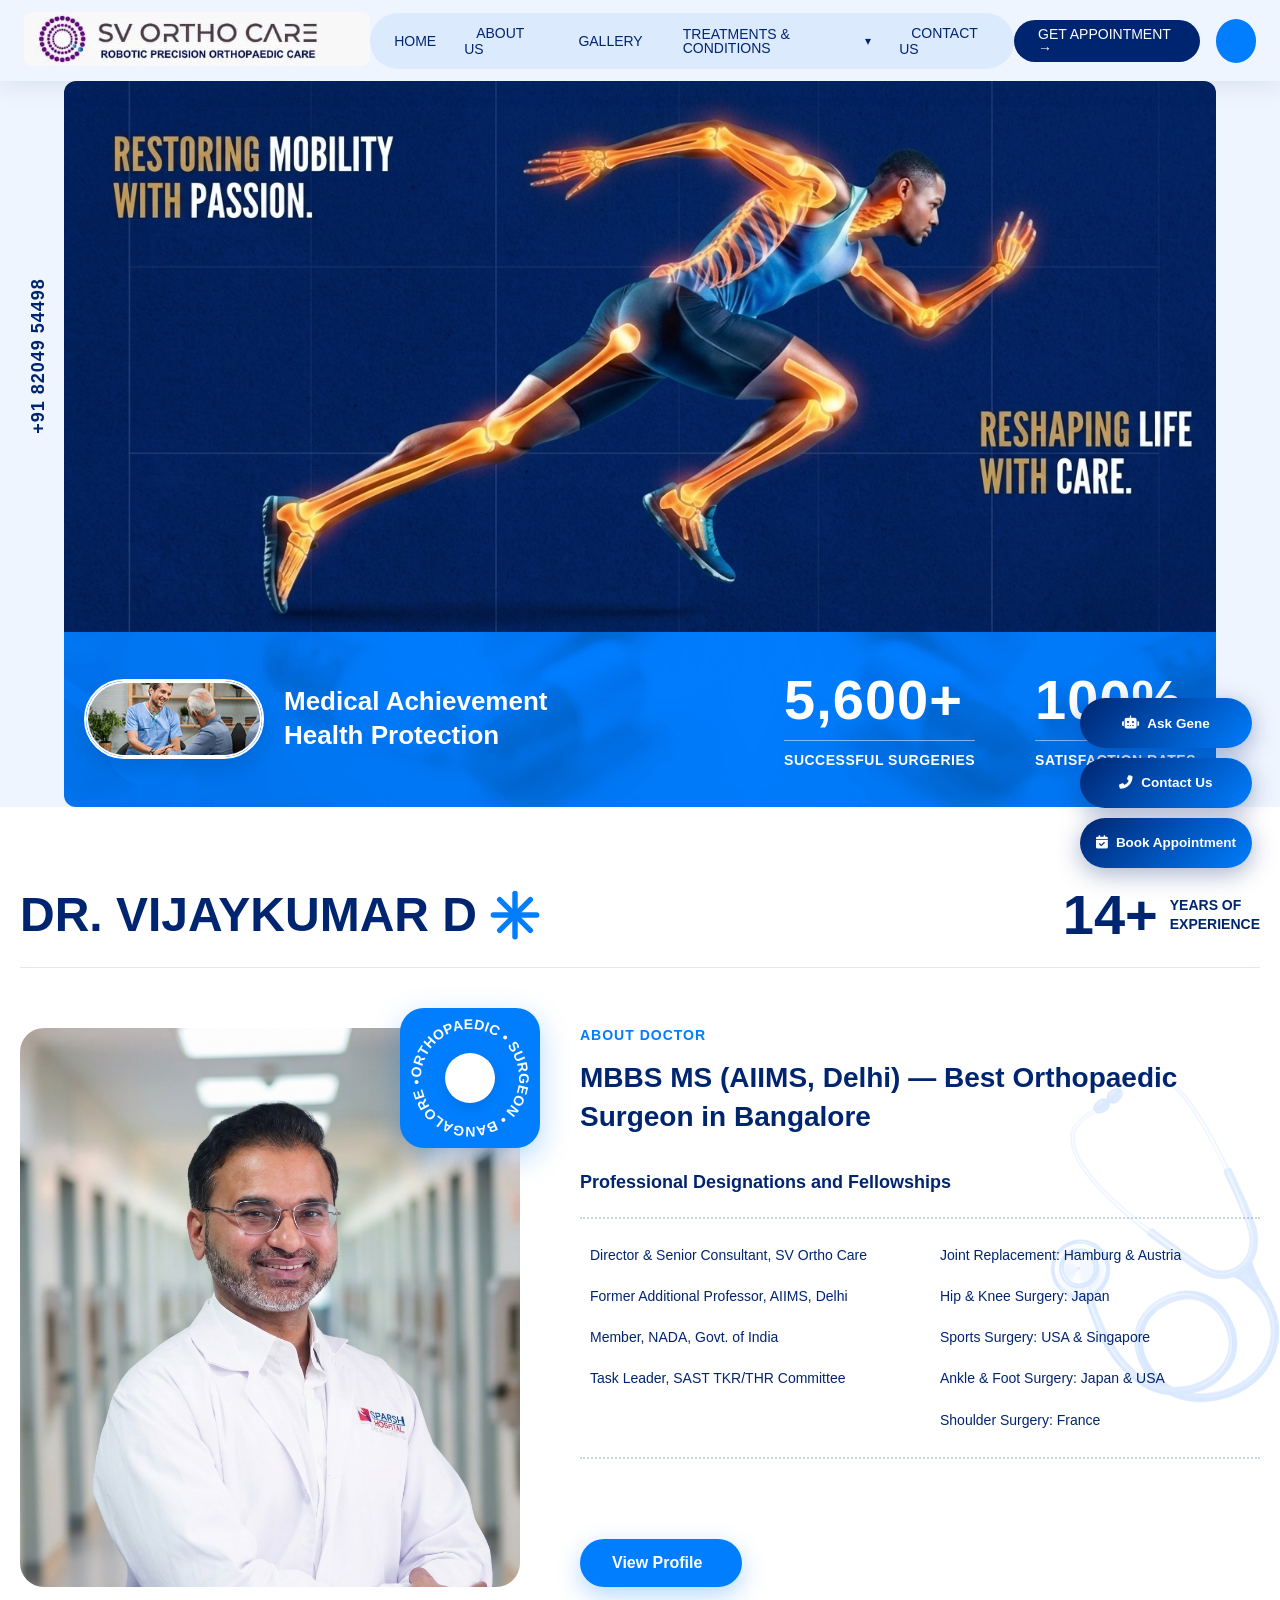
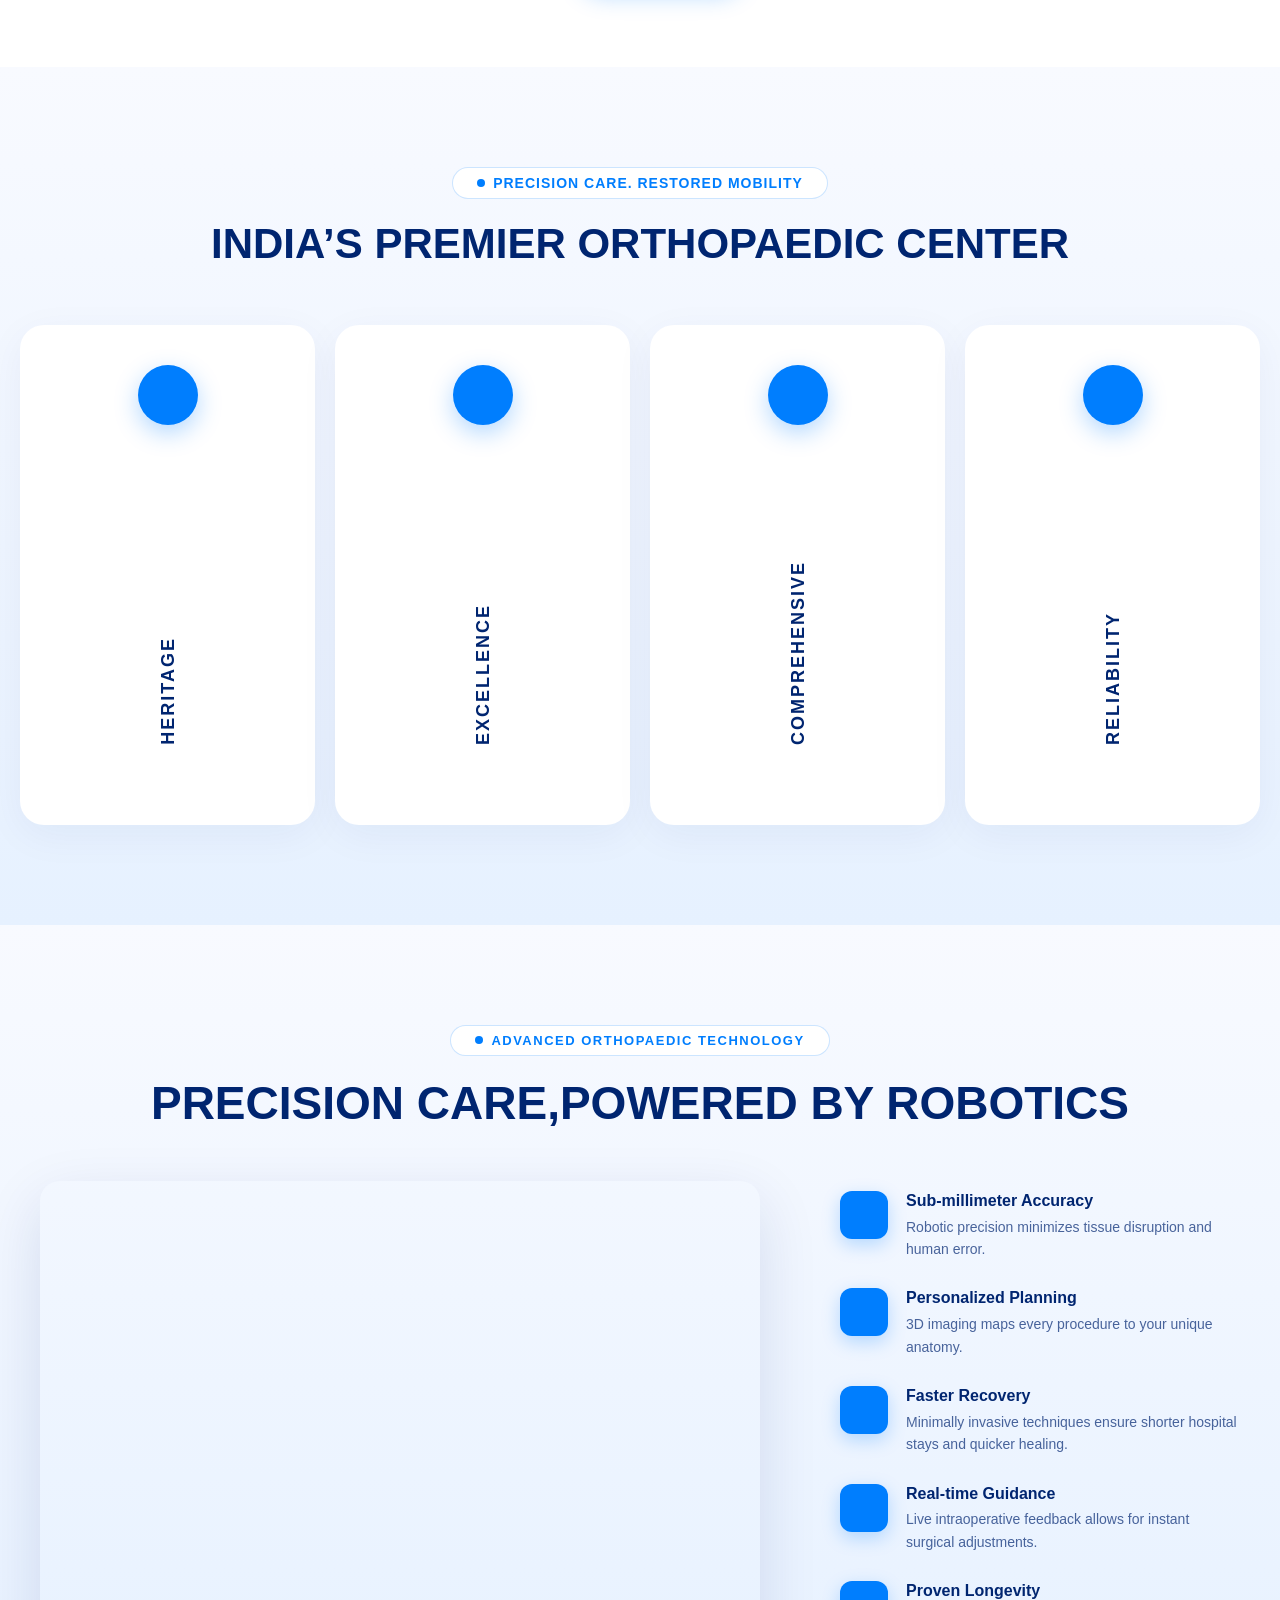
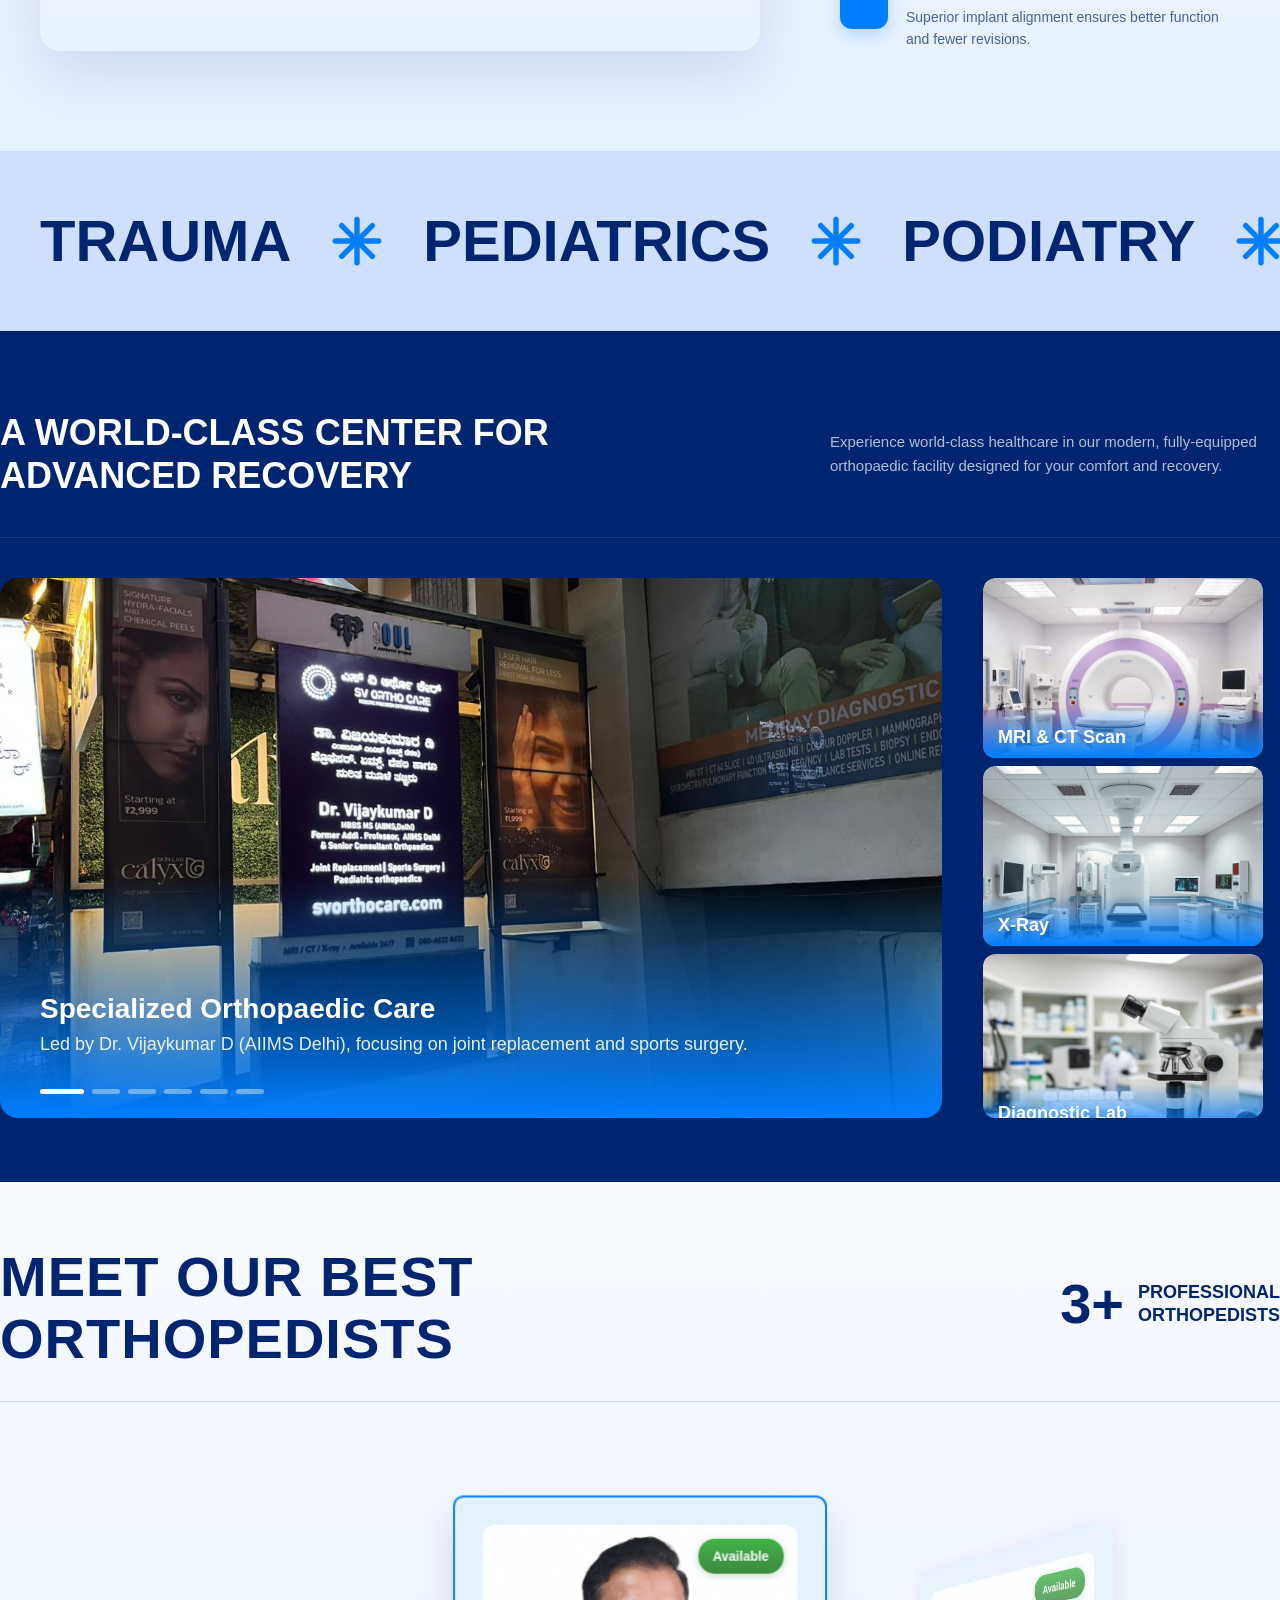
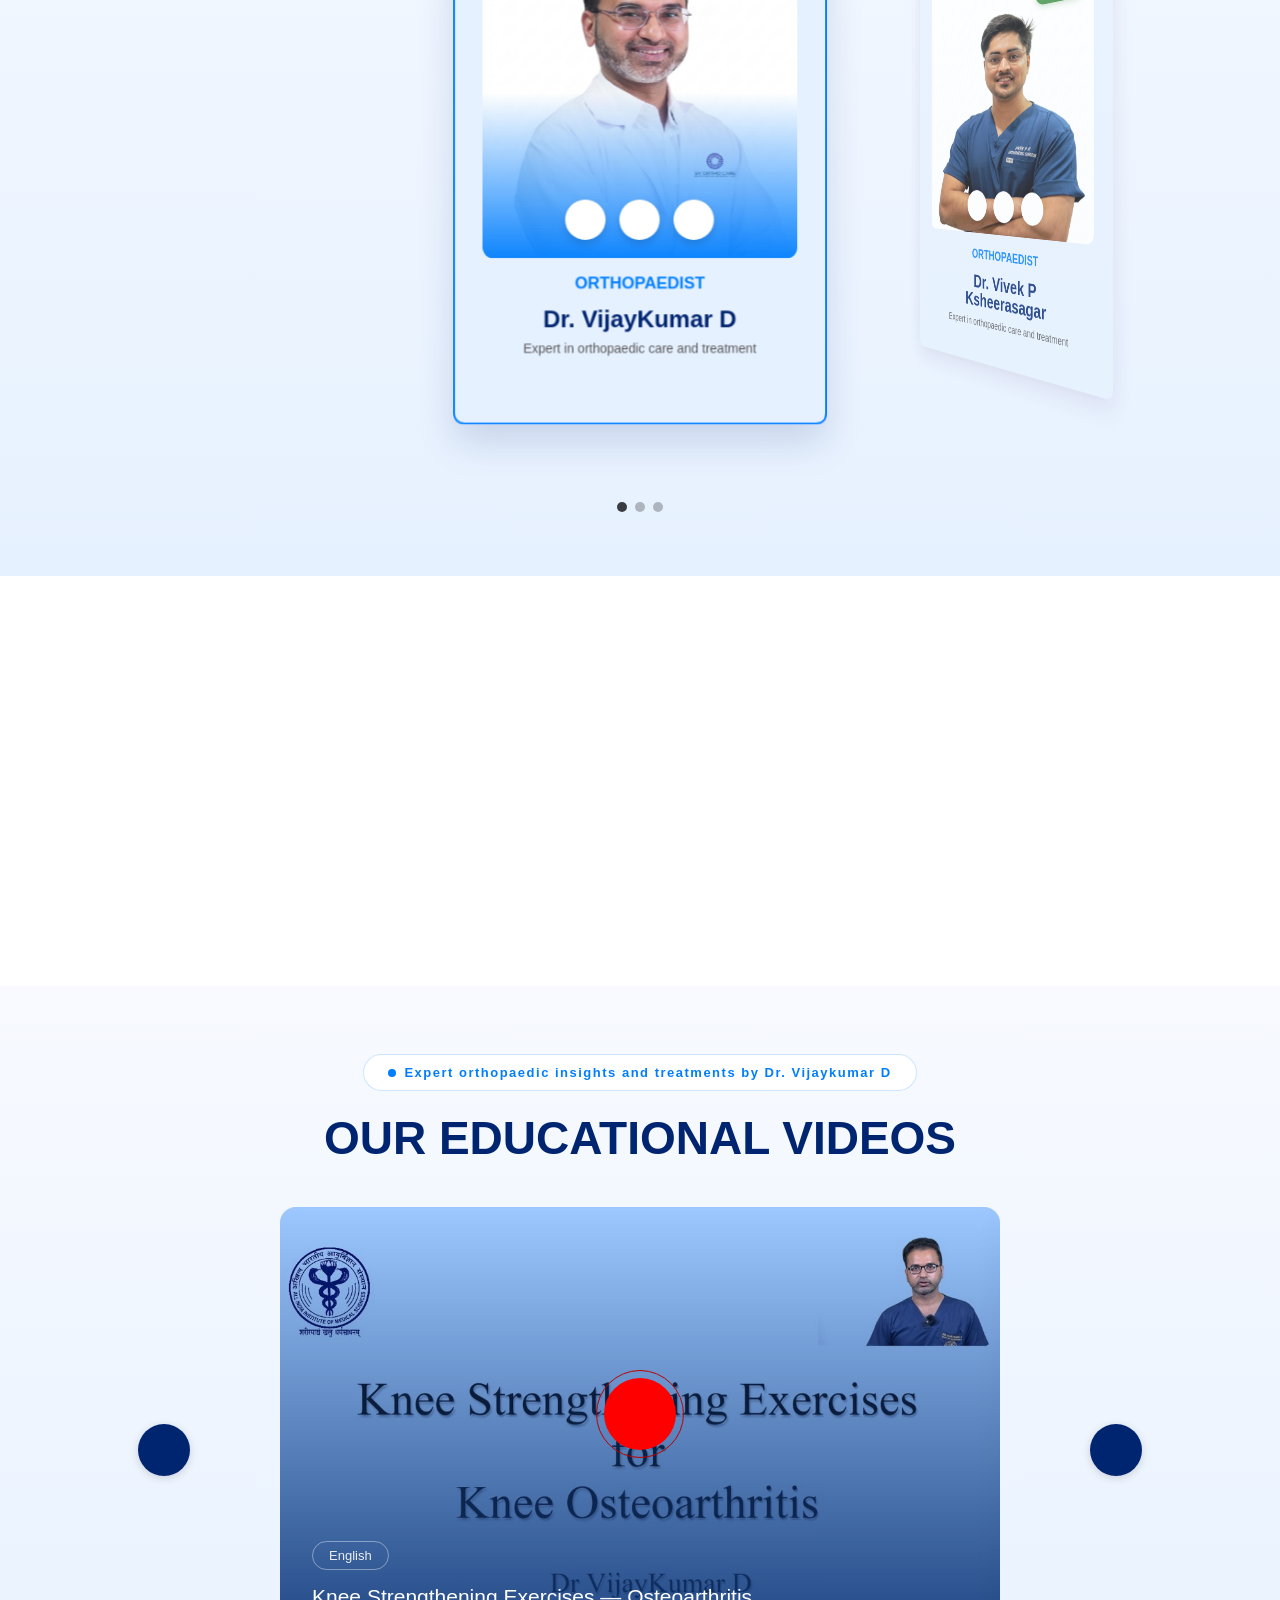
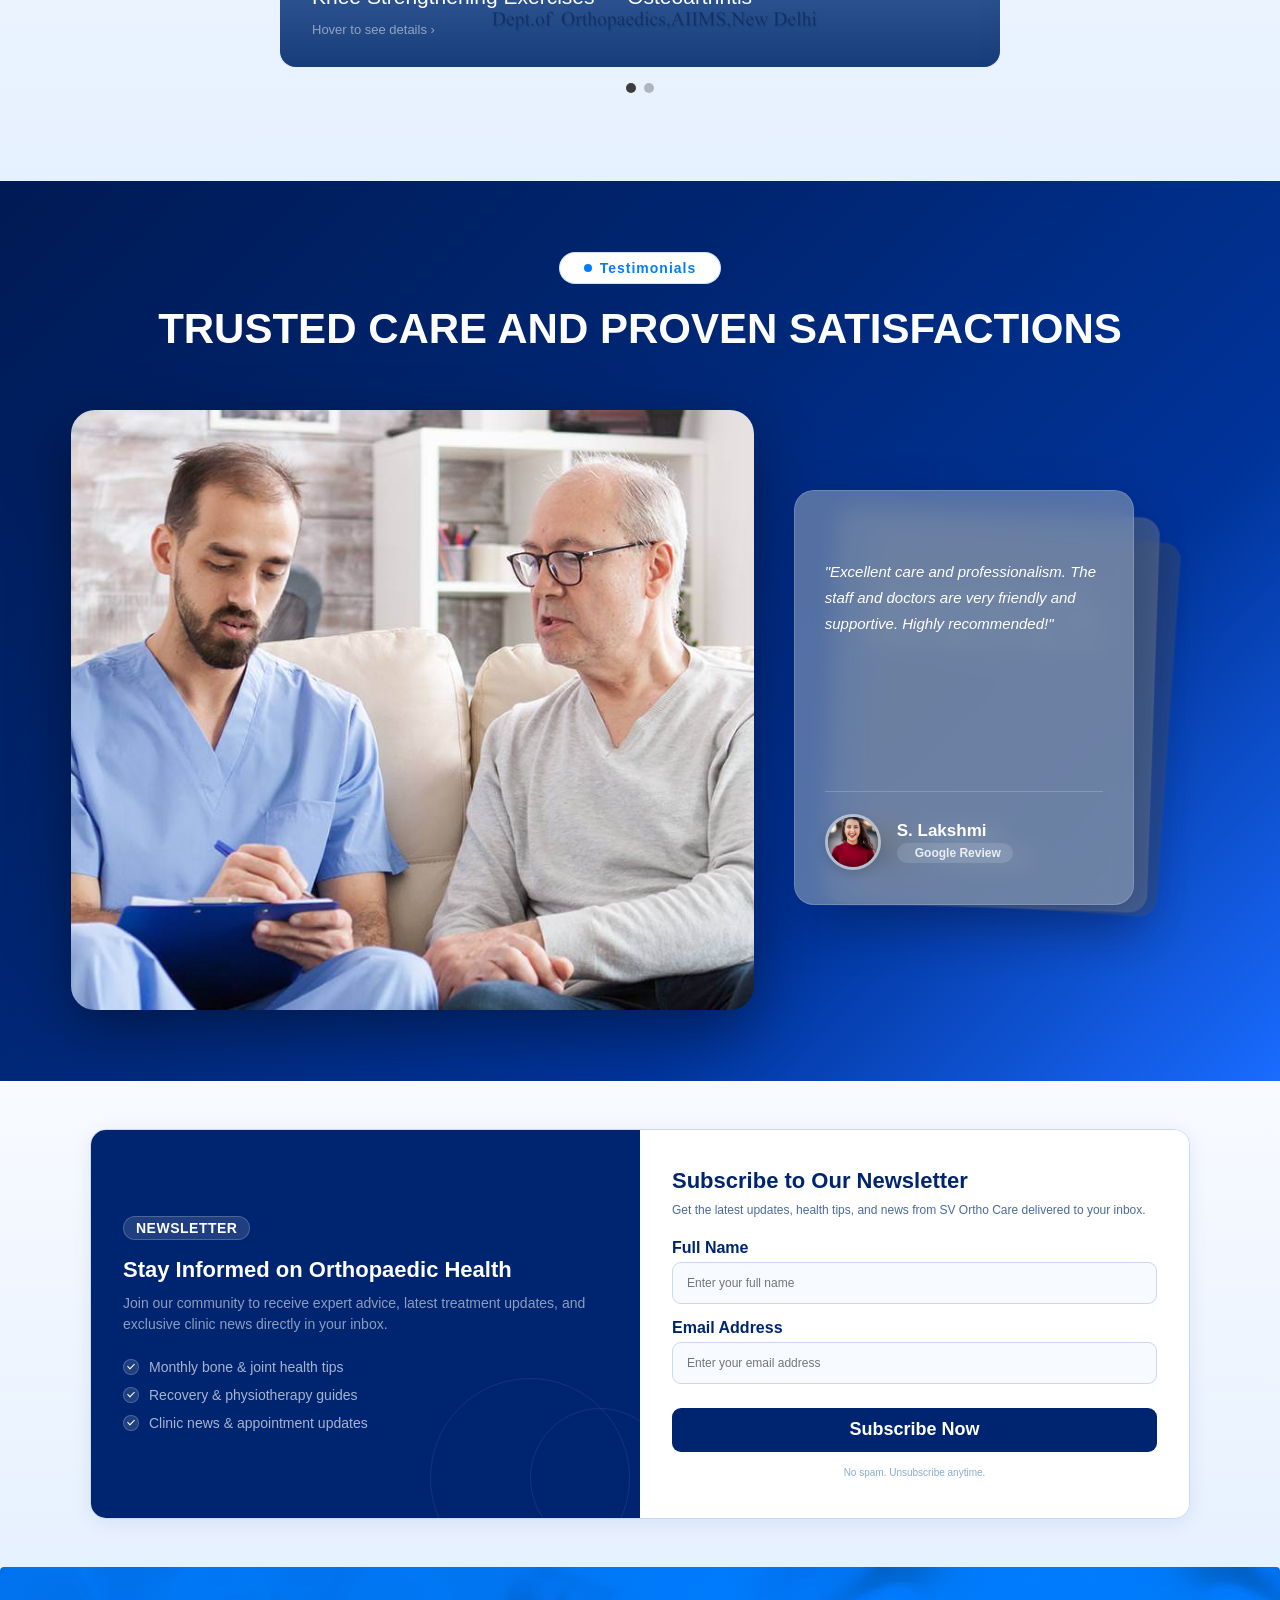
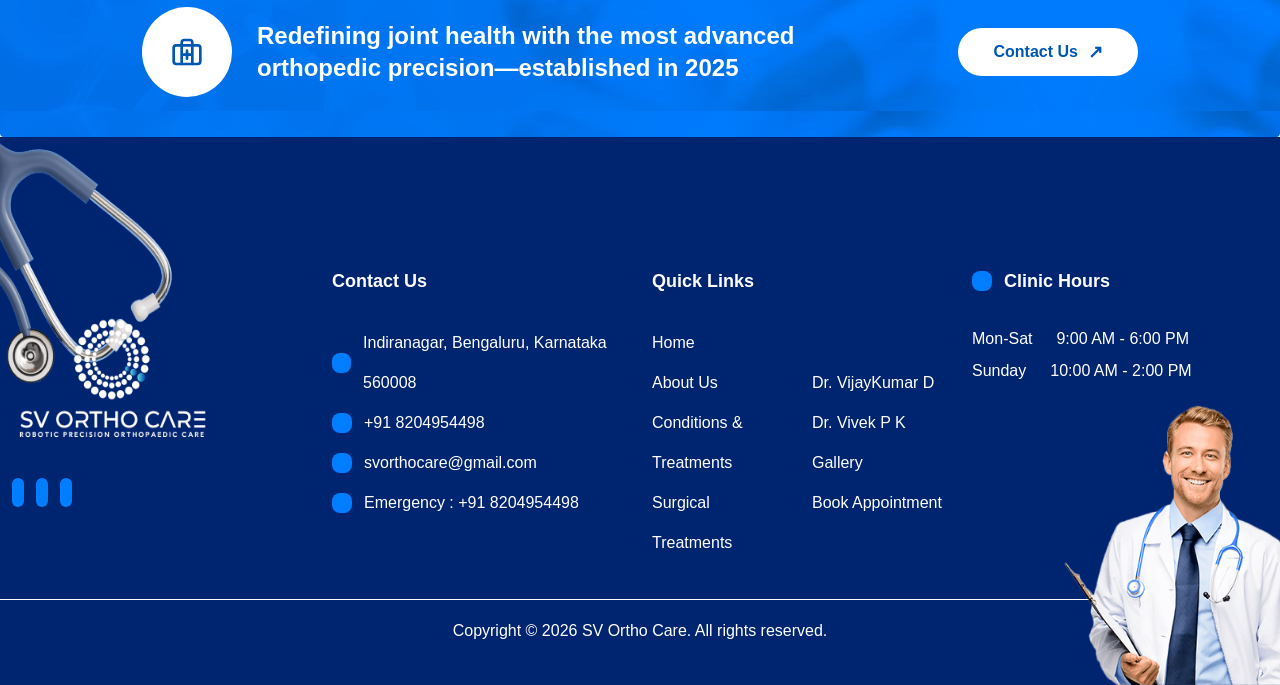
==== index.html @ 9962aded "first commit" ====
<!doctype html>
<html lang="en">
  <head>
    <meta charset="UTF-8" />
    <meta name="viewport" content="width=device-width, initial-scale=1.0" />
    <link rel="stylesheet" href="src/style.css" />
    <link rel="stylesheet" href="src/footer.css" />
    <link rel="stylesheet" href="src/general.css" />
    <link rel="stylesheet" href="src/header.css" />
    <script
      type="module"
      src="https://unpkg.com/ionicons@7.1.0/dist/ionicons/ionicons.esm.js"
    ></script>
    <script
      nomodule
      src="https://unpkg.com/ionicons@7.1.0/dist/ionicons/ionicons.js"
    ></script>
    <script defer src="src/script.js"></script>
    <script defer src="src/orthopedic.js"></script>
    <script defer src="src/testimonials.js"></script>
    <title>Best Orthopaedic clinic in Banglore</title>
  </head>
  <body>
    <!-- Fixed Left Phone Strip -->
   

    <!-- Fixed Right Social Strip -->
    

    <div id="header-placeholder"></div>

    <main>
      <section class="section-hero">
         <div class="fixed-left-strip">
          <a href="tel:+918204954498" class="fixed-phone-number">+91 82049 54498</a>
         </div>
        <img class="banner" alt="hospital banner " src="src/img/banner3.jpeg" />  
        <div class="fixed-right-strip">
          <a href="https://www.facebook.com/people/Sv-Orthocare/61578837785633/" class="fixed-social-icon"><ion-icon name="logo-facebook"></ion-icon></a>
          <a href="https://www.instagram.com/svorthocare/" class="fixed-social-icon"><ion-icon name="logo-instagram"></ion-icon></a>
          <a href="https://x.com/SVOrthocare" class="fixed-social-icon"><ion-icon name="logo-twitter"></ion-icon></a>
        </div>
      </section>

      <!-- Trust & Stats Banner -->
      <section class="trust-stats-banner-container">
        <div class="trust-stats-banner">
          <div class="ts-wrapper">
          <div class="section ts-left">
            <div class="ts-image-container">
              <img src="src/hero-imgs/counter-img.png" alt="Medical Achievement" />
            </div>
            <div class="ts-text">
              <div class="ts-heading">Medical Achievement</div>
              <div class="ts-subheading">Health Protection</div>
            </div>
          </div>
          <div class="section ts-right">
            <div class="ts-stat">
              <div class="ts-number animated-counter" data-target="8500" data-suffix="+" data-start="0" data-step="100">8500+</div>
              <div class="ts-label">Successful Surgeries</div>
            </div>
            <div class="ts-stat">
              <div class="ts-number animated-counter" data-target="100" data-suffix="%" data-start="10" data-step="10">100%</div>
              <div class="ts-label">Satisfaction Rates</div>
            </div>
          </div>
        </div>
        </div>
      </section>

      <section class="section dba-section">
        <div class="container dba-container">
          <!-- Header Area -->
          <div class="dba-header">
            <div class="dba-title">
              <div>DR. VIJAYKUMAR D</div>
              <svg class="banner-star" viewBox="0 0 24 24" fill="none" stroke="currentColor" stroke-width="2.5" stroke-linecap="round" stroke-linejoin="round"><line x1="12" y1="2" x2="12" y2="22"></line><line x1="4.93" y1="4.93" x2="19.07" y2="19.07"></line><line x1="2" y1="12" x2="22" y2="12"></line><line x1="4.93" y1="19.07" x2="19.07" y2="4.93"></line></svg>
            </div>
            
            <div class="dba-experience">
              <span class="dba-exp-num animated-counter" data-target="16" data-suffix="+" data-start="0" data-step="1">16+</span>
              <span class="dba-exp-text">YEARS OF<br>EXPERIENCE</span>
            </div>
          </div>
          
          <div class="dba-divider">
            <div class="dba-divider-line"></div>
          </div>

          <!-- Content Columns -->
          <div class="dba-content">
            <!-- Left Column: Image & Badge -->
            <div class="dba-image-col">
              <img src="src/img/Gemini_Generated_Image_kk0bu0kk0bu0kk0b.png" alt="Dr VijayKumar D" class="dba-profile-img">
              
              <!-- Floating Rotating Badge -->
              <div class="dba-floating-badge">
                <svg viewBox="0 0 100 100" class="dba-badge-text-svg">
                  <defs>
                    <path id="circlePath" d="M 50, 50 m -35, 0 a 35,35 0 1,1 70,0 a 35,35 0 1,1 -70,0"></path>
                  </defs>
                  <text font-size="10" font-weight="600" fill="#fff" letter-spacing="1.5">
                    <textPath href="#circlePath" textLength="220" startOffset="0">
                      ORTHOPAEDIC • SURGEON • BANGALORE •
                    </textPath>
                  </text>
                </svg>
                <div class="dba-badge-icon">
                  <ion-icon name="heart" class="icon-red"></ion-icon>
                </div>
              </div>
            </div>

            <!-- Right Column: Information -->
            <div class="dba-info-col">
              <h4 class="dba-subtitle">ABOUT DOCTOR</h4>
              <h2 class="dba-main-heading">
                MBBS MS (AIIMS, Delhi) — Best Orthopaedic Surgeon in Bangalore
              </h2>

              <p class="dba-list-intro">Professional Designations and Fellowships</p>
              
              <div class="dba-list-container">
                <ul class="dba-checklist">
                  <li><ion-icon name="checkmark-circle"></ion-icon> Director & Senior Consultant, SV Ortho Care</li>
                  <li><ion-icon name="checkmark-circle"></ion-icon> Former Additional Professor, AIIMS, Delhi</li>
                  <li><ion-icon name="checkmark-circle"></ion-icon> Member, NADA, Govt. of India</li>
                  <li><ion-icon name="checkmark-circle"></ion-icon> Task Leader, SAST TKR/THR Committee</li>
                </ul>
                <ul class="dba-checklist">
                  <li><ion-icon name="checkmark-circle"></ion-icon> Joint Replacement: Hamburg & Austria</li>
                  <li><ion-icon name="checkmark-circle"></ion-icon> Hip & Knee Surgery: Japan</li>
                  <li><ion-icon name="checkmark-circle"></ion-icon> Sports Surgery: USA & Singapore</li>
                  <li><ion-icon name="checkmark-circle"></ion-icon> Ankle & Foot Surgery: Japan & USA</li>
                  <li><ion-icon name="checkmark-circle"></ion-icon> Shoulder Surgery: France</li>
                </ul>
              </div>

              <a href="profile1.html"  class="dba-btn-view">
                View Profile <ion-icon name="arrow-forward-outline"></ion-icon>
              </a>
            </div>
          </div>
        </div>
      </section>

      <section class="section accordion-services-section">
        <div class="container as-container">
          <!-- Header block -->
          <div class="as-header">
            <div class="as-label">
              <span class="as-dot"></span> PRECISION CARE. RESTORED MOBILITY
            </div>
            <h2 class="as-title">INDIA’S PREMIER ORTHOPAEDIC CENTER</h2>
          </div>

          <!-- Accordion Cards Container -->
          <div class="as-accordion">
            <!-- Card 1 -->
            <div class="as-card">
              <div class="as-collapsed">
                <div class="as-icon-circle">
                  <ion-icon name="library-outline"></ion-icon>
                </div>
                <div class="as-vertical-text">HERITAGE</div>
              </div>
              <div class="as-expanded">
                <div class="as-watermark">
                  <ion-icon name="library-outline"></ion-icon>
                </div>
                <div class="as-expanded-icon">
                  <ion-icon name="library-outline"></ion-icon>
                </div>
                <h3 class="as-expanded-title">HERITAGE</h3>
                <p class="as-expanded-desc">
                  SV Ortho Care, founded by Dr. Vijaykumar D, a distinguished orthopedic surgeon with over 16 years of experience, brings world-class orthopedic care to the heart of Bengaluru and to the Karnataka.
                </p>
                
              </div>
            </div>

            <!-- Card 2 -->
            <div class="as-card">
              <div class="as-collapsed">
                <div class="as-icon-circle">
                  <ion-icon name="medal-outline"></ion-icon>
                </div>
                <div class="as-vertical-text">EXCELLENCE</div>
              </div>
              <div class="as-expanded">
                <div class="as-watermark">
                  <ion-icon name="medal-outline"></ion-icon>
                </div>
                <div class="as-expanded-icon">
                  <ion-icon name="medal-outline"></ion-icon>
                </div>
                <h3 class="as-expanded-title">EXCELLENCE</h3>
                <p class="as-expanded-desc">
                  Trained at the world-renowned All India Institute of Medical Sciences (AIIMS), New Delhi, with over 16 years of experience in the prestigious institute and has an experience of leading and or part of more than 8,500 successful orthopaedic surgical procedures.
                </p>
                
              </div>
            </div>

            <!-- Card 3 -->
            <div class="as-card">
              <div class="as-collapsed">
                <div class="as-icon-circle">
                  <ion-icon name="medkit-outline"></ion-icon>
                </div>
                <div class="as-vertical-text">COMPREHENSIVE</div>
              </div>
              <div class="as-expanded">
                <div class="as-watermark">
                  <ion-icon name="medkit-outline"></ion-icon>
                </div>
                <div class="as-expanded-icon">
                  <ion-icon name="medkit-outline"></ion-icon>
                </div>
                <h3 class="as-expanded-title">COMPREHENSIVE</h3>
                <p class="as-expanded-desc">
                  SV Ortho Care offers personalized, expert treatments including joint replacements and sports medicine. We combine a patient-first approach with innovative techniques to ensure tailored recovery. Receive comprehensive, world-class orthopedic solutions all under one roof.
                </p>
                
              </div>
            </div>

            <!-- Card 4 -->
            <div class="as-card">
              <div class="as-collapsed">
                <div class="as-icon-circle">
                  <ion-icon name="time-outline"></ion-icon>
                </div>
                <div class="as-vertical-text">RELIABILITY</div>
              </div>
              <div class="as-expanded">
                <div class="as-watermark">
                  <ion-icon name="time-outline"></ion-icon>
                </div>
                <div class="as-expanded-icon">
                  <ion-icon name="time-outline"></ion-icon>
                </div>
                <h3 class="as-expanded-title">RELIABILITY</h3>
                <p class="as-expanded-desc">
                  Choose SV Ortho Care for unparalleled expertise, advanced technology, and a commitment to helping you move better, live better. Your journey to pain-free mobility starts here in Bengaluru.
                </p>
                <!-- <a href="#" class="as-read-more">READ MORE <ion-icon name="arrow-forward-outline"></ion-icon></a> -->
              </div>
            </div>
          </div>
        </div>
      </section>

      <section class="section robotics-section">
        <div class="robotics-container">
          <!-- Section Header -->
          <div class="robotics-header">
            <div class="robotics-label">
              <span class="robotics-dot"></span> Advanced orthopaedic technology
            </div>
            <h2 class="robotics-title">PRECISION CARE,POWERED BY ROBOTICS</h2>
          </div>

          <!-- 60/40 Content Row -->
          <div class="robotics-content">
            <!-- Video (60%) -->
            <div class="robotics-video-col">
              <video autoplay loop muted playsinline class="robotics-video">
                <source src="https://svorthocare.com/assets/video/demo1.mp4" type="video/mp4" />
                Your browser does not support the video tag.
              </video>
            </div>

            <!-- Points (40%) -->
            <div class="robotics-points-col">
              <div class="robotics-point">
                <div class="robotics-point-icon">
                  <ion-icon name="shield-checkmark-outline"></ion-icon>
                </div>
                <div class="robotics-point-text">
                  <strong>Sub-millimeter Accuracy</strong>
                  <p>Robotic precision minimizes tissue disruption and human error.</p>
                </div>
              </div>

              <div class="robotics-point">
                <div class="robotics-point-icon">
                  <ion-icon name="sunny-outline"></ion-icon>
                </div>
                <div class="robotics-point-text">
                  <strong>Personalized Planning</strong>
                  <p>3D imaging maps every procedure to your unique anatomy.</p>
                </div>
              </div>

              <div class="robotics-point">
                <div class="robotics-point-icon">
                  <ion-icon name="time-outline"></ion-icon>
                </div>
                <div class="robotics-point-text">
                  <strong>Faster Recovery</strong>
                  <p>Minimally invasive techniques ensure shorter hospital stays and quicker healing.</p>
                </div>
              </div>

              <div class="robotics-point">
                <div class="robotics-point-icon">
                  <ion-icon name="list-sharp"></ion-icon>
                </div>
                <div class="robotics-point-text">
                  <strong>Real-time Guidance</strong>
                  <p>Live intraoperative feedback allows for instant surgical adjustments.</p>
                </div>
              </div>

              <div class="robotics-point">
                <div class="robotics-point-icon">
                  <ion-icon name="bag-remove-outline"></ion-icon>
                </div>
                <div class="robotics-point-text">
                  <strong>Proven Longevity</strong>
                  <p>Superior implant alignment ensures better function and fewer revisions.</p>
                </div>
              </div>
            </div>
          </div>
        </div>
      </section>

      <!-- Scrolling Banner Section -->
      <section class="scrolling-banner-section">
        <div class="scrolling-banner-container">
          <div class="scrolling-banner-track">
            <!-- Group 1 -->
            <div class="scrolling-banner-group">
              <span class="banner-text">TRAUMA</span>
              <svg class="banner-star" viewBox="0 0 24 24" fill="none" stroke="currentColor" stroke-width="2.5" stroke-linecap="round" stroke-linejoin="round"><line x1="12" y1="2" x2="12" y2="22"></line><line x1="4.93" y1="4.93" x2="19.07" y2="19.07"></line><line x1="2" y1="12" x2="22" y2="12"></line><line x1="4.93" y1="19.07" x2="19.07" y2="4.93"></line></svg>
              <span class="banner-text">PEDIATRICS</span>
              <svg class="banner-star" viewBox="0 0 24 24" fill="none" stroke="currentColor" stroke-width="2.5" stroke-linecap="round" stroke-linejoin="round"><line x1="12" y1="2" x2="12" y2="22"></line><line x1="4.93" y1="4.93" x2="19.07" y2="19.07"></line><line x1="2" y1="12" x2="22" y2="12"></line><line x1="4.93" y1="19.07" x2="19.07" y2="4.93"></line></svg>
              <span class="banner-text">PODIATRY</span>
              <svg class="banner-star" viewBox="0 0 24 24" fill="none" stroke="currentColor" stroke-width="2.5" stroke-linecap="round" stroke-linejoin="round"><line x1="12" y1="2" x2="12" y2="22"></line><line x1="4.93" y1="4.93" x2="19.07" y2="19.07"></line><line x1="2" y1="12" x2="22" y2="12"></line><line x1="4.93" y1="19.07" x2="19.07" y2="4.93"></line></svg>
              <span class="banner-text">RHEUMATOLOGY</span>
              <svg class="banner-star" viewBox="0 0 24 24" fill="none" stroke="currentColor" stroke-width="2.5" stroke-linecap="round" stroke-linejoin="round"><line x1="12" y1="2" x2="12" y2="22"></line><line x1="4.93" y1="4.93" x2="19.07" y2="19.07"></line><line x1="2" y1="12" x2="22" y2="12"></line><line x1="4.93" y1="19.07" x2="19.07" y2="4.93"></line></svg>
            </div>
            <!-- Group 2 -->
            <div class="scrolling-banner-group" aria-hidden="true">
              <span class="banner-text">TRAUMA</span>
              <svg class="banner-star" viewBox="0 0 24 24" fill="none" stroke="currentColor" stroke-width="2.5" stroke-linecap="round" stroke-linejoin="round"><line x1="12" y1="2" x2="12" y2="22"></line><line x1="4.93" y1="4.93" x2="19.07" y2="19.07"></line><line x1="2" y1="12" x2="22" y2="12"></line><line x1="4.93" y1="19.07" x2="19.07" y2="4.93"></line></svg>
              <span class="banner-text">PEDIATRICS</span>
              <svg class="banner-star" viewBox="0 0 24 24" fill="none" stroke="currentColor" stroke-width="2.5" stroke-linecap="round" stroke-linejoin="round"><line x1="12" y1="2" x2="12" y2="22"></line><line x1="4.93" y1="4.93" x2="19.07" y2="19.07"></line><line x1="2" y1="12" x2="22" y2="12"></line><line x1="4.93" y1="19.07" x2="19.07" y2="4.93"></line></svg>
              <span class="banner-text">PODIATRY</span>
              <svg class="banner-star" viewBox="0 0 24 24" fill="none" stroke="currentColor" stroke-width="2.5" stroke-linecap="round" stroke-linejoin="round"><line x1="12" y1="2" x2="12" y2="22"></line><line x1="4.93" y1="4.93" x2="19.07" y2="19.07"></line><line x1="2" y1="12" x2="22" y2="12"></line><line x1="4.93" y1="19.07" x2="19.07" y2="4.93"></line></svg>
              <span class="banner-text">RHEUMATOLOGY</span>
              <svg class="banner-star" viewBox="0 0 24 24" fill="none" stroke="currentColor" stroke-width="2.5" stroke-linecap="round" stroke-linejoin="round"><line x1="12" y1="2" x2="12" y2="22"></line><line x1="4.93" y1="4.93" x2="19.07" y2="19.07"></line><line x1="2" y1="12" x2="22" y2="12"></line><line x1="4.93" y1="19.07" x2="19.07" y2="4.93"></line></svg>
            </div>
            <!-- Group 3 -->
            <div class="scrolling-banner-group" aria-hidden="true">
              <span class="banner-text">TRAUMA</span>
              <svg class="banner-star" viewBox="0 0 24 24" fill="none" stroke="currentColor" stroke-width="2.5" stroke-linecap="round" stroke-linejoin="round"><line x1="12" y1="2" x2="12" y2="22"></line><line x1="4.93" y1="4.93" x2="19.07" y2="19.07"></line><line x1="2" y1="12" x2="22" y2="12"></line><line x1="4.93" y1="19.07" x2="19.07" y2="4.93"></line></svg>
              <span class="banner-text">PEDIATRICS</span>
              <svg class="banner-star" viewBox="0 0 24 24" fill="none" stroke="currentColor" stroke-width="2.5" stroke-linecap="round" stroke-linejoin="round"><line x1="12" y1="2" x2="12" y2="22"></line><line x1="4.93" y1="4.93" x2="19.07" y2="19.07"></line><line x1="2" y1="12" x2="22" y2="12"></line><line x1="4.93" y1="19.07" x2="19.07" y2="4.93"></line></svg>
              <span class="banner-text">PODIATRY</span>
              <svg class="banner-star" viewBox="0 0 24 24" fill="none" stroke="currentColor" stroke-width="2.5" stroke-linecap="round" stroke-linejoin="round"><line x1="12" y1="2" x2="12" y2="22"></line><line x1="4.93" y1="4.93" x2="19.07" y2="19.07"></line><line x1="2" y1="12" x2="22" y2="12"></line><line x1="4.93" y1="19.07" x2="19.07" y2="4.93"></line></svg>
              <span class="banner-text">RHEUMATOLOGY</span>
              <svg class="banner-star" viewBox="0 0 24 24" fill="none" stroke="currentColor" stroke-width="2.5" stroke-linecap="round" stroke-linejoin="round"><line x1="12" y1="2" x2="12" y2="22"></line><line x1="4.93" y1="4.93" x2="19.07" y2="19.07"></line><line x1="2" y1="12" x2="22" y2="12"></line><line x1="4.93" y1="19.07" x2="19.07" y2="4.93"></line></svg>
            </div>
            <!-- Group 4 -->
            <div class="scrolling-banner-group" aria-hidden="true">
              <span class="banner-text">TRAUMA</span>
              <svg class="banner-star" viewBox="0 0 24 24" fill="none" stroke="currentColor" stroke-width="2.5" stroke-linecap="round" stroke-linejoin="round"><line x1="12" y1="2" x2="12" y2="22"></line><line x1="4.93" y1="4.93" x2="19.07" y2="19.07"></line><line x1="2" y1="12" x2="22" y2="12"></line><line x1="4.93" y1="19.07" x2="19.07" y2="4.93"></line></svg>
              <span class="banner-text">PEDIATRICS</span>
              <svg class="banner-star" viewBox="0 0 24 24" fill="none" stroke="currentColor" stroke-width="2.5" stroke-linecap="round" stroke-linejoin="round"><line x1="12" y1="2" x2="12" y2="22"></line><line x1="4.93" y1="4.93" x2="19.07" y2="19.07"></line><line x1="2" y1="12" x2="22" y2="12"></line><line x1="4.93" y1="19.07" x2="19.07" y2="4.93"></line></svg>
              <span class="banner-text">PODIATRY</span>
              <svg class="banner-star" viewBox="0 0 24 24" fill="none" stroke="currentColor" stroke-width="2.5" stroke-linecap="round" stroke-linejoin="round"><line x1="12" y1="2" x2="12" y2="22"></line><line x1="4.93" y1="4.93" x2="19.07" y2="19.07"></line><line x1="2" y1="12" x2="22" y2="12"></line><line x1="4.93" y1="19.07" x2="19.07" y2="4.93"></line></svg>
              <span class="banner-text">RHEUMATOLOGY</span>
              <svg class="banner-star" viewBox="0 0 24 24" fill="none" stroke="currentColor" stroke-width="2.5" stroke-linecap="round" stroke-linejoin="round"><line x1="12" y1="2" x2="12" y2="22"></line><line x1="4.93" y1="4.93" x2="19.07" y2="19.07"></line><line x1="2" y1="12" x2="22" y2="12"></line><line x1="4.93" y1="19.07" x2="19.07" y2="4.93"></line></svg>
            </div>
          </div>
        </div>
      </section>

      <section class="section hospital-gallery" style="background-color: #002570; padding-top: 80px;">
        <div class="container">
          <div class="facilities-header" style="display: flex; justify-content: space-between; align-items: center; margin-bottom: 40px; padding-bottom: 40px; border-bottom: 1px solid rgba(255, 255, 255, 0.1);">
            <div style="flex: 1;">
              <h2 style="font-size: 36px; font-weight: 600; color: #ffffff; text-transform: uppercase; margin: 0; line-height: 1.2;">A World-Class Center for Advanced Recovery</h2>
            </div>
            <div style="flex: 1; display: flex; flex-direction: column; align-items: flex-end; padding-left: 60px;">
              
              <p style="color: rgba(255, 255, 255, 0.7); font-size: 15px; margin: 0; line-height: 1.6; max-width: 450px;">
                Experience world-class healthcare in our modern, fully-equipped orthopaedic facility designed for your comfort and recovery.
              </p>
            </div>
          </div>

          <div class="facility-section">
            <div class="facilities-pictures-wrapper">
              <div class="facilities-pictures">
                <div class="carousel-track">
                  <div class="big-img-item">
                    <img
                      class="fac-pic"
                      alt="Super Speciality Reception"
                      src="src/img/hospital5.avif"
                    />
                    <div class="big-img-overlay">
                      <div class="big-overlay-title">Super Speciality Reception</div>
                      <div class="big-overlay-desc">Modern, professional concierge desk for patient registration and specialty consultationstechnology.</div>
                    </div>
                  </div>

                  <div class="big-img-item">
                    <img
                      class="fac-pic"
                      alt="Specialized Orthopaedic Care"
                      src="src/img/hospital1.jpeg"
                    />
                    <div class="big-img-overlay">
                      <div class="big-overlay-title">Specialized Orthopaedic Care</div>
                      <div class="big-overlay-desc">Led by Dr. Vijaykumar D (AIIMS Delhi), focusing on joint replacement and sports surgery.</div>
                    </div>
                  </div>

                  <div class="big-img-item">
                    <img
                      class="fac-pic"
                      alt="Integrated Medical Center"
                      src="src/img/hospital2.jpeg"
                    />
                    <div class="big-img-overlay">
                      <div class="big-overlay-title">Integrated Medical Center</div>
                      <div class="big-overlay-desc">A multi-specialty hub housing Medray Evo Diagnostics, Medfin, and SV Ortho Care.</div>
                    </div>
                  </div>

                  <div class="big-img-item">
                    <img
                      class="fac-pic"
                      alt="High-Definition Imaging"
                      src="src/img/hospital6.jpg"
                    />
                    <div class="big-img-overlay">
                      <div class="big-overlay-title">High-Definition Imaging</div>
                      <div class="big-overlay-desc">State-of-the-art GE MRI system for precise internal diagnostics and clinical accuracy.</div>
                    </div>
                  </div>

                  <div class="big-img-item">
                    <img
                      class="fac-pic"
                      alt="Advanced AI Diagnostics"
                      src="src/img/hospital3.jpeg"
                    />
                    <div class="big-img-overlay">
                      <div class="big-overlay-title">Advanced AI Diagnostics</div>
                      <div class="big-overlay-desc">24/7 diagnostic services featuring MRI, CT, and AI-driven screening technology.</div>
                    </div>
                  </div>

                  <div class="big-img-item">
                    <img
                      class="fac-pic"
                      alt="Premium Waiting Area"
                      src="src/img/hospital4.jpeg"
                    />
                    <div class="big-img-overlay">
                      <div class="big-overlay-title">Premium Waiting Area</div>
                      <div class="big-overlay-desc">Spacious, high-back recliners arranged to ensure patient comfort during consultation waits.</div>
                    </div>
                  </div>
                </div>
                <div class="carousel-dots big-carousel-dots"></div>
              </div>
            </div>

            <div class="facility-thumbs-wrapper">
              <div class="facility-thumbs">
                <div class="carousel-track" data-direction="vertical">
                  <a class="img-item" href="#">
                    <img
                      class="fac-img"
                      alt="mri and CT scan"
                      src="src/img/mri.jpg"
                    />
                    <div class="overlay-text">MRI & CT Scan</div>
                  </a>
                  <a class="img-item" href="#">
                    <img class="fac-img" alt="x-ray" src="src/img/x-ray.jpg" />
                    <div class="overlay-text">X-Ray</div>
                  </a>
                  <a class="img-item" href="#">
                    <img
                      class="fac-img"
                      alt="diagnostic lab"
                      src="src/img/diagnostic_lab.jpg"
                    />
                    <div class="overlay-text">Diagnostic Lab</div>
                  </a>
                  <a class="img-item" href="#">
                    <img
                      class="fac-img"
                      alt="physiotherapy"
                      src="src/img/physiotherapy.jpg"
                    />
                    <div class="overlay-text">Home Physiotherapy</div>
                  </a>

                  <a class="img-item" href="#">
                    <img
                      class="fac-img"
                      alt="mri and CT scan"
                      src="src/img/mri.jpg"
                    />
                    <div class="overlay-text">MRI & CT Scan</div>
                  </a>
                  <a class="img-item" href="#">
                    <img class="fac-img" alt="x-ray" src="src/img/x-ray.jpg" />
                    <div class="overlay-text">X-Ray</div>
                  </a>
                  <a class="img-item" href="#">
                    <img
                      class="fac-img"
                      alt="diagnostic lab"
                      src="src/img/diagnostic_lab.jpg"
                    />
                    <div class="overlay-text">Diagnostic Lab</div>
                  </a>
                  <a class="img-item" href="#">
                    <img
                      class="fac-img"
                      alt="physiotherapy"
                      src="src/img/physiotherapy.jpg"
                    />
                    <div class="overlay-text">Home Physiotherapy</div>
                  </a>
                </div>
              </div>
            </div>
          </div>
        </div>
      </section>

      <section class="section specialists-section-container">
        <div class="container specialists-section">
          <div class="title-container">
            <div class="ss-title-left">
              <div class="ss-tittle">MEET OUR BEST<br>ORTHOPEDISTS</div>
            </div>
            <div class="ss-title-right">
              <div class="ss-stat-number animated-counter" data-target="6" data-suffix="+" data-start="0" data-step="1">6+</div>
              <div class="ss-stat-label">PROFESSIONAL<br>ORTHOPEDISTS</div>
            </div>
          </div>
          <div class="ss-divider"></div>

          <div class="carousel">
            <div class="carousel-viewport">
              <div class="ortho-coverflow-track" data-per-view="3" data-gap="0">
                <div class="carousel-slide">
                  <div class="orthopaedic">
                    <div class="orthopaedic-img-container">
                      <img
                        alt="doctor-img"
                        src="src/orthopadic/vijaykumar.png"
                      />
                      <div class="availability-tag">Available</div>
                      <div class="orthopaedic-location">
                        <a href="profile1.html"  class="single-loc-btn" aria-label="View Profile">
                          <ion-icon name="person"></ion-icon>
                        </a>
                        <a href="https://maps.app.goo.gl/gcCBmJW76nVzUZua8" target="_blank" class="single-loc-btn" aria-label="Location">
                          <ion-icon name="location"></ion-icon>
                        </a>
                        <a href="https://web.docterz.in/#/clinics/5033/book_online_appointment"  target="_blank" class="single-loc-btn" aria-label="Book Now">
                          <ion-icon name="calendar"></ion-icon>
                        </a>
                      </div>
                    </div>
                    <div class="orthopaedic-content">
                      <div class="orthopaedic-speciality tooltip-container">
                        Orthopaedist
                        <span class="tooltip-text">Knee Preservation, Joint Replacement, Sport Surgery, Ankle Foot Surgery</span>
                      </div>
                      <div class="orthopaedic-name">Dr. VijayKumar D</div>
                      <div class="orthopaedic-desc">
                        Expert in orthopaedic care and treatment
                      </div>
                    </div>
                  </div>
                </div>

                <div class="carousel-slide">
                  <div class="orthopaedic">
                    <div class="orthopaedic-img-container">
                      <img alt="doctor-img" src="src/orthopadic/vivek.png" />
                      <div class="availability-tag">Available</div>
                      <div class="orthopaedic-location">
                        <a href="profile2.html"  class="single-loc-btn" aria-label="View Profile">
                          <ion-icon name="person"></ion-icon>
                        </a>
                        <a href="https://maps.app.goo.gl/anG4DSip62u4j77D8" target="_blank" class="single-loc-btn" aria-label="Location">
                          <ion-icon name="location"></ion-icon>
                        </a>
                        <a href="https://web.docterz.in/#/clinics/5033/book_online_appointment" target="_blank" class="single-loc-btn" aria-label="Book Now">
                          <ion-icon name="calendar"></ion-icon>
                        </a>
                      </div>
                    </div>
                    <div class="orthopaedic-content">
                      <div class="orthopaedic-speciality tooltip-container">
                        Orthopaedist
                        <span class="tooltip-text">Trauma, Joint Replacement, Arthroscopy, Limb Reconstruction, Bone Tumor Surgery</span>
                      </div>
                      <div class="orthopaedic-name">Dr. Vivek P Ksheerasagar</div>
                      <div class="orthopaedic-desc">
                        Expert in orthopaedic care and treatment
                      </div>
                    </div>
                  </div>
                </div>

                <div class="carousel-slide">
                  <div class="orthopaedic">
                    <div class="orthopaedic-img-container">
                      <img
                        alt="doctor-img"
                        src="src/orthopadic/default-doctor2.png"
                      />
                      <div class="comingsoon-tag">COMING SOON</div>
                      <div class="orthopaedic-location">
                        <a href="javascript:void(0)" class="single-loc-btn" aria-label="View Profile">
                          <ion-icon name="person"></ion-icon>
                          <span class="btn-tooltip-text">Coming Soon</span>
                        </a>
                        <a href="javascript:void(0)" class="single-loc-btn" aria-label="Location">
                          <ion-icon name="location"></ion-icon>
                          <span class="btn-tooltip-text">Coming Soon</span>
                        </a>
                        <a href="javascript:void(0)" class="single-loc-btn" aria-label="Book Now">
                          <ion-icon name="calendar"></ion-icon>
                          <span class="btn-tooltip-text">Coming Soon</span>
                        </a>
                      </div>
                    </div>
                    <div class="orthopaedic-content">
                      <div class="orthopaedic-speciality tooltip-container">
                        Orthopaedist
                        <span class="tooltip-text">Coming Soon...</span>
                      </div>
                      <div class="orthopaedic-name">Dr. Tushar</div>
                      <div class="orthopaedic-desc">
                        Expert in orthopaedic care and treatment
                      </div>
                    </div>
                  </div>
                </div>
              </div>
            </div>
            <div class="carousel-dots" style="margin-top: 24px; display: flex; justify-content: center;"></div>
          </div>
        </div>
      </section>

      <section class="section communication-section">
        <div class="container communication-container">
          <div class="communication-desc-container">
            <div class="comm-bg">
              <span></span><span></span><span></span><span></span>
            </div>
            <div
              style="
                display: flex;
                justify-content: space-between;
                align-items: center;
                width: 80%;
              "
            >
              <div class="communication-desc2">SEND MESSAGE</div>
              <ion-icon
                class="communication-logo"
                name="trending-up-outline"
              ></ion-icon>
            </div>
            <hr style="height: 2px; width: 80%; background-color: #fff" />
            <ion-icon class="communication-logo" name="mail-outline"></ion-icon>
            <div class="communication-desc1">MAIL US</div>
            <div class="communication-desc3">svorthocare@gmail.com</div>
            <div class="communication-btns">
              <div class="communication-icon">
                <ion-icon name="mail"></ion-icon>
              </div>
              <div><a class="communication-action" href="mailto:svorthocare@gmail.com">Send Email</a></div>
            </div>
          </div>

          <div class="communication-desc-container">
            <div class="comm-bg">
              <span></span><span></span><span></span><span></span>
            </div>
            <div
              style="
                display: flex;
                justify-content: space-between;
                align-items: center;
                width: 80%;
              "
            >
              <div class="communication-desc2">MAKE A CALL</div>
              <ion-icon
                class="communication-logo"
                name="trending-up-outline"
              ></ion-icon>
            </div>
            <hr style="height: 2px; width: 80%; background-color: #fff" />
            <ion-icon class="communication-logo" name="call-outline"></ion-icon>
            <div class="communication-desc1">CALL US</div>
            <div class="communication-desc3">+91 89049 54498</div>
            <div class="communication-btns">
              <div class="communication-icon">
                <ion-icon name="call"></ion-icon>
              </div>
              <div><a class="communication-action" href="tel:+91 8904954498">Call Now</a></div>
            </div>
          </div>

          <div class="communication-desc-container">
            <div class="comm-bg">
              <span></span><span></span><span></span><span></span>
            </div>
            <div
              style="
                display: flex;
                justify-content: space-between;
                align-items: center;
                width: 80%;
              "
            >
              <div class="communication-desc2">CONNECTIVITY</div>
              <ion-icon
                class="communication-logo"
                name="trending-up-outline"
              ></ion-icon>
            </div>
            <hr style="height: 2px; width: 80%; background-color: #fff" />
            <ion-icon
              class="communication-logo"
              name="calendar-clear-outline"
            ></ion-icon>
            <div class="communication-desc1">BOOK ONLINE</div>
            <div class="communication-desc3">+91 89049 54498</div>
            <div class="communication-btns">
              <div class="communication-icon">
                <ion-icon name="calendar"></ion-icon>
              </div>
              <div><a class="communication-action" href="https://web.docterz.in/#/clinics/5033/book_online_appointment">Book Now</a></div>
            </div>
          </div>

          <div class="communication-desc-container">
            <div class="comm-bg">
              <span></span><span></span><span></span><span></span>
            </div>
            <div
              style="
                display: flex;
                justify-content: space-between;
                align-items: center;
                width: 80%;
              "
            >
              <div class="communication-desc2">LOCATION</div>
              <ion-icon
                class="communication-logo"
                name="trending-up-outline"
              ></ion-icon>
            </div>
            <hr style="height: 2px; width: 80%; background-color: #fff" />
            <a href="https://maps.app.goo.gl/b9SeFGT1ndmxsk2G6" target="_blank" style="text-decoration: none; color: inherit; display: flex; flex-direction: column; align-items: center; gap: 24px; width: 100%;">
              <img class="location-logo" src="src/img/location .png" />
              <div class="communication-desc3">
                962, 12th Main Rd, opp.to Lakme Salon,Doopanahalli,<br />Indiranagar,
                Bengaluru,<br />
                Karnataka 560008
              </div>
            </a>
          </div>
        </div>
      </section>

      <section class="section youtube-section">
        <div class="container youtube-container">
          <div class="robotics-header" style="margin-bottom: 40px; margin-top: -20px;">
            <div class="robotics-label" style="text-transform: none;">
              <span class="robotics-dot"></span> Expert orthopaedic insights and treatments by Dr. Vijaykumar D
            </div>
            <h2 class="robotics-title">OUR EDUCATIONAL VIDEOS</h2>
          </div>

          <div class="youtube-carousel-wrapper">
            <button class="carousel-arrow carousel-prev"><ion-icon name="arrow-back-outline"></ion-icon></button>

            <div class="youtube-carousel">
              <div class="carousel-track" data-per-view="1">
                <!-- English Card -->
                <div class="yt-vt-card">
                  <!-- Back Face -->
                  <div class="yt-vt-back">
                    <div class="yt-vt-back-content">
                      <div class="yt-badge yt-badge-blue">English</div>
                      <h3 class="yt-back-title">Physiotherapy for Knee Osteoarthritis</h3>
                      <p class="yt-back-desc">Dr. Vijaykumar D (AIIMS Delhi) utilizes targeted strengthening exercises to reduce pain and improve overall mobility. By integrating evidence-based rehabilitation with precise assessments, he addresses the root cause of discomfort to ensure long-term joint stability. This specialized approach empowers patients to reclaim their physical freedom through sustainable, medically vetted protocols.</p>
                      <a href="https://www.youtube.com/watch?v=vminONFLauo" target="_blank" class="yt-watch-btn">
                        <ion-icon name="play" style="font-size: 20px;"></ion-icon> Watch on YouTube
                      </a>
                    </div>
                  </div>

                  <div class="yt-vt-front-template" style="display: none;">
                    <div class="yt-front-inner">
                      <img class="yt-front-bg" src="src/youtube_videos/yt_Video1.jpg" alt="Video Thumbnail">
                      <div class="yt-front-overlay"></div>
                      
                      <div class="yt-pulse-btn">
                        <div class="yt-pulse-ring"></div>
                        <div class="yt-play-circle"><ion-icon name="play" style="margin-left: 3px; font-size: 28px;"></ion-icon></div>
                      </div>
                      <div class="yt-front-bottom">
                        <div class="yt-badge yt-badge-white">English</div>
                        <h3 class="yt-front-title">Knee Strengthening Exercises &mdash; Osteoarthritis</h3>
                        <p class="yt-hover-prompt">Hover to see details &rsaquo;</p>
                      </div>
                    </div>
                  </div>
                  <div class="yt-vt-front"></div>
                </div>

                <!-- Hindi Card -->
                <div class="yt-vt-card">
                  <!-- Back Face -->
                  <div class="yt-vt-back">
                    <div class="yt-vt-back-content">
                      <div class="yt-badge yt-badge-blue">हिंदी</div>
                      <h3 class="yt-back-title">घुटने की मजबूती के व्यायाम &mdash; ऑस्टियोआर्थराइटिस</h3>
                      <p class="yt-back-desc">Dr. Vijaykumar D (AIIMS Delhi) utilizes targeted strengthening exercises to reduce pain and improve overall mobility. By integrating evidence-based rehabilitation with precise assessments, he addresses the root cause of discomfort to ensure long-term joint stability. This specialized approach empowers patients to reclaim their physical freedom through sustainable, medically vetted protocols.</p>
                      <a href="https://www.youtube.com/watch?v=vminONFLauo" target="_blank" class="yt-watch-btn">
                        <ion-icon name="play" style="font-size: 20px;"></ion-icon> Watch on YouTube
                      </a>
                    </div>
                  </div>

                  <div class="yt-vt-front-template" style="display: none;">
                    <div class="yt-front-inner">
                      <img class="yt-front-bg" src="src/youtube_videos/yt_Video1.jpg" alt="Video Thumbnail">
                      <div class="yt-front-overlay"></div>
                      
                      <div class="yt-pulse-btn">
                        <div class="yt-pulse-ring"></div>
                        <div class="yt-play-circle"><ion-icon name="play" style="margin-left: 3px; font-size: 28px;"></ion-icon></div>
                      </div>
                      <div class="yt-front-bottom">
                        <div class="yt-badge yt-badge-white">हिंदी</div>
                        <h3 class="yt-front-title">घुटने की मजबूती के व्यायाम &mdash; ऑस्टियोआर्थराइटिस</h3>
                        <p class="yt-hover-prompt">Hover to see details &rsaquo;</p>
                      </div>
                    </div>
                  </div>
                  <div class="yt-vt-front"></div>
                </div>
              </div>
            </div>

            <button class="carousel-arrow carousel-next"><ion-icon name="arrow-forward-outline"></ion-icon></button>
            <div class="carousel-dots yt-dots"></div>
          </div>
        </div>
      </section>

      <section class="section testimonials-section">
          <div class="as-header">
            <div class="as-label">
              <span class="as-dot"></span> Testimonials
            </div>
            <h2 class="as-title-test">Trusted Care and Proven Satisfactions</h2>
          </div>

          <div class="testimonials-split">
            <div class="testimonial-image-col">
              <img src="src/img/testimonial.jpg" alt="Patient Consultation">
            </div>

            <div class="testimonial-card-col">
              <div class="testimonial-stack" id="testimonialStack">
                <!-- Google Reviews -->
                <div class="testimonial-stacked-card type-google">
                  <ion-icon class="card-quote-icon" name="chatbox-ellipses-outline"></ion-icon>
                  <div class="card-body">
                    <div class="card-rating"><ion-icon name="star"></ion-icon><ion-icon name="star"></ion-icon><ion-icon name="star"></ion-icon><ion-icon name="star"></ion-icon><ion-icon name="star"></ion-icon></div>
                    <div class="card-review">"Excellent care and professionalism. The staff and doctors are very friendly and supportive. Highly recommended!"</div>
                  </div>
                  <div class="card-footer">
                    <img class="card-avatar" src="src/testimonials/dummy1.jpg" alt="S. Lakshmi">
                    <div class="card-meta">
                      <div class="card-name">S. Lakshmi</div>
                      <div class="card-badge"><ion-icon name="logo-google"></ion-icon> Google Review</div>
                    </div>
                  </div>
                </div>

                <div class="testimonial-stacked-card type-google">
                  <ion-icon class="card-quote-icon" name="chatbox-ellipses-outline"></ion-icon>
                  <div class="card-body">
                    <div class="card-rating"><ion-icon name="star"></ion-icon><ion-icon name="star"></ion-icon><ion-icon name="star"></ion-icon><ion-icon name="star"></ion-icon><ion-icon name="star-half"></ion-icon></div>
                    <div class="card-review">"State-of-the-art facilities and a very caring team. My recovery was smooth and quick. Thank you SV Ortho Care!"</div>
                  </div>
                  <div class="card-footer">
                    <img class="card-avatar" src="src/testimonials/dummy2.jpg" alt="Karthik M">
                    <div class="card-meta">
                      <div class="card-name">Karthik M</div>
                      <div class="card-badge"><ion-icon name="logo-google"></ion-icon> Google Review</div>
                    </div>
                  </div>
                </div>

                <div class="testimonial-stacked-card type-google">
                  <ion-icon class="card-quote-icon" name="chatbox-ellipses-outline"></ion-icon>
                  <div class="card-body">
                    <div class="card-rating"><ion-icon name="star"></ion-icon><ion-icon name="star"></ion-icon><ion-icon name="star"></ion-icon><ion-icon name="star"></ion-icon><ion-icon name="star"></ion-icon></div>
                    <div class="card-review">"Best ortho hospital in Bengaluru. The doctor explained everything clearly and the treatment was top-notch."</div>
                  </div>
                  <div class="card-footer">
                    <img class="card-avatar" src="src/testimonials/dummy3.jpg" alt="Priya S">
                    <div class="card-meta">
                      <div class="card-name">Priya S</div>
                      <div class="card-badge"><ion-icon name="logo-google"></ion-icon> Google Review</div>
                    </div>
                  </div>
                </div>

                <!-- Patient Reviews -->
                <div class="testimonial-stacked-card type-patient">
                  <ion-icon class="card-quote-icon" name="chatbox-ellipses-outline"></ion-icon>
                  <div class="card-body">
                    <div class="card-rating"><ion-icon name="star"></ion-icon><ion-icon name="star"></ion-icon><ion-icon name="star"></ion-icon><ion-icon name="star"></ion-icon><ion-icon name="star"></ion-icon></div>
                    <div class="card-review">"The care and attention I received at SV Ortho Care was exceptional. Dr. Vijaykumar and his team made my knee replacement journey smooth and successful."</div>
                  </div>
                  <div class="card-footer">
                    <img class="card-avatar" src="src/testimonials/dummy4.jpg" alt="Ramesh Kumar">
                    <div class="card-meta">
                      <div class="card-name">Ramesh Kumar</div>
                      <div class="card-badge"><ion-icon name="people"></ion-icon> Patient Review</div>
                    </div>
                  </div>
                </div>

                <div class="testimonial-stacked-card type-patient">
                  <ion-icon class="card-quote-icon" name="chatbox-ellipses-outline"></ion-icon>
                  <div class="card-body">
                    <div class="card-rating"><ion-icon name="star"></ion-icon><ion-icon name="star"></ion-icon><ion-icon name="star"></ion-icon><ion-icon name="star"></ion-icon><ion-icon name="star"></ion-icon></div>
                    <div class="card-review">"Thanks to the expert team, my sports injury recovery was faster than I expected. The best ortho hospital in Bengaluru!"</div>
                  </div>
                  <div class="card-footer">
                    <img class="card-avatar" src="src/testimonials/dummy5.jpg" alt="Arvind Raj">
                    <div class="card-meta">
                      <div class="card-name">Arvind Raj</div>
                      <div class="card-badge"><ion-icon name="people"></ion-icon> Patient Review</div>
                    </div>
                  </div>
                </div>

                <div class="testimonial-stacked-card type-patient">
                  <ion-icon class="card-quote-icon" name="chatbox-ellipses-outline"></ion-icon>
                  <div class="card-body">
                    <div class="card-rating"><ion-icon name="star"></ion-icon><ion-icon name="star"></ion-icon><ion-icon name="star"></ion-icon><ion-icon name="star"></ion-icon><ion-icon name="star-half"></ion-icon></div>
                    <div class="card-review">"State-of-the-art facilities and a compassionate staff. I highly recommend SV Ortho Care for any orthopaedic needs."</div>
                  </div>
                  <div class="card-footer">
                    <img class="card-avatar" src="src/testimonials/dummy3.jpg" alt="Priya S">
                    <div class="card-meta">
                      <div class="card-name">Priya S</div>
                      <div class="card-badge"><ion-icon name="people"></ion-icon> Patient Review</div>
                    </div>
                  </div>
                </div>

                <!-- International Reviews -->
                <div class="testimonial-stacked-card type-international">
                  <ion-icon class="card-quote-icon" name="chatbox-ellipses-outline"></ion-icon>
                  <div class="card-body">
                    <div class="card-rating"><ion-icon name="star"></ion-icon><ion-icon name="star"></ion-icon><ion-icon name="star"></ion-icon><ion-icon name="star"></ion-icon><ion-icon name="star-half"></ion-icon></div>
                    <div class="card-review">"The personalized care and attention to detail at SV Ortho Care is unmatched. My knee meniscus surgery was successful and I recommend them to all."</div>
                  </div>
                  <div class="card-footer">
                    <img class="card-avatar" src="src/testimonials/dummy7.jpg" alt="Chirag">
                    <div class="card-meta">
                      <div class="card-name">Chirag (Spain)</div>
                      <div class="card-badge"><ion-icon name="airplane"></ion-icon> Int'l Review</div>
                    </div>
                  </div>
                </div>

                <div class="testimonial-stacked-card type-international">
                  <ion-icon class="card-quote-icon" name="chatbox-ellipses-outline"></ion-icon>
                  <div class="card-body">
                    <div class="card-rating"><ion-icon name="star"></ion-icon><ion-icon name="star"></ion-icon><ion-icon name="star"></ion-icon><ion-icon name="star"></ion-icon><ion-icon name="star"></ion-icon></div>
                    <div class="card-review">"SV Ortho Care leads South India in world-class shoulder dislocation treatment. Their expert team delivers unmatched orthopaedic results with compassionate care."</div>
                  </div>
                  <div class="card-footer">
                    <img class="card-avatar" src="src/testimonials/dummy8.jpg" alt="Pallavi Tripati">
                    <div class="card-meta">
                      <div class="card-name">Pallavi Tripati (Australia)</div>
                      <div class="card-badge"><ion-icon name="airplane"></ion-icon> Int'l Review</div>
                    </div>
                  </div>
                </div>

                <div class="testimonial-stacked-card type-international">
                  <ion-icon class="card-quote-icon" name="chatbox-ellipses-outline"></ion-icon>
                  <div class="card-body">
                    <div class="card-rating"><ion-icon name="star"></ion-icon><ion-icon name="star"></ion-icon><ion-icon name="star"></ion-icon><ion-icon name="star"></ion-icon><ion-icon name="star-half"></ion-icon></div>
                    <div class="card-review">"SV Ortho Care is the gold standard for orthopaedic care in South India. Their expertise in shoulder dislocation treatment and compassion are truly world-class."</div>
                  </div>
                  <div class="card-footer">
                    <img class="card-avatar" src="src/testimonials/dummy9.jpg" alt="Pooja">
                    <div class="card-meta">
                      <div class="card-name">Pooja (Singapore)</div>
                      <div class="card-badge"><ion-icon name="airplane"></ion-icon> Int'l Review</div>
                    </div>
                  </div>
                </div>

              </div>
            </div>
          </div>
      </section>

      

      <section class="section subscriber-section">
        <div class="newsletter-split-card">
          <!-- Left Panel -->
          <div class="newsletter-left">
            <div class="nl-circle nl-circle-1"></div>
            <div class="nl-circle nl-circle-2"></div>
            
            <div class="nl-pill">NEWSLETTER</div>
            <h2 class="nl-heading">Stay Informed on Orthopaedic Health</h2>
            <div class="nl-subtext">Join our community to receive expert advice, latest treatment updates, and exclusive clinic news directly in your inbox.</div>
            
            <div class="nl-benefits">
              <div class="nl-benefit">
                <div class="nl-check"></div>
                <span>Monthly bone & joint health tips</span>
              </div>
              <div class="nl-benefit">
                <div class="nl-check"></div>
                <span>Recovery & physiotherapy guides</span>
              </div>
              <div class="nl-benefit">
                <div class="nl-check"></div>
                <span>Clinic news & appointment updates</span>
              </div>
            </div>
          </div>

          <!-- Right Panel -->
          <div class="newsletter-right">
            <h3 class="nl-form-title">Subscribe to Our Newsletter</h3>
            <div class="nl-form-subtitle">Get the latest updates, health tips, and news from SV Ortho Care delivered to your inbox.</div>
            
            <form action="#" class="nl-form">
              <div class="nl-input-group">
                <label for="nl-name">Full Name</label>
                <input type="text" id="nl-name" placeholder="Enter your full name" required />
              </div>
              
              <div class="nl-input-group">
                <label for="nl-email">Email Address</label>
                <input type="email" id="nl-email" placeholder="Enter your email address" required />
              </div>
              
              <button type="submit" class="nl-submit-btn">Subscribe Now</button>
            </form>
            
            <div class="nl-privacy">No spam. Unsubscribe anytime.</div>
          </div>
        </div>
      </section>

      <section class="section subscriber-banner">
        <div class="cta-banner">
          <div class="cta-left">
            <div class="icon-circle">
            <svg xmlns="http://www.w3.org/2000/svg" width="32" height="32" viewBox="0 0 24 24" fill="none" stroke="#0056b3" stroke-width="2" stroke-linecap="round" stroke-linejoin="round">
                <rect x="2" y="7" width="20" height="14" rx="2" ry="2"></rect>
                <path d="M16 21V5a2 2 0 0 0-2-2h-4a2 2 0 0 0-2 2v16"></path>
                <line x1="12" y1="11" x2="12" y2="17"></line>
                <line x1="9" y1="14" x2="15" y2="14"></line>
            </svg>
        </div>
        <h2 class="cta-text">
            Redefining joint health with the most advanced <br> orthopedic precision—established in 2025
        </h2>
    </div>
    <div class="cta-right">
        <a href="contact.html" class="btn-contact">
            Contact Us 
            <span class="arrow">↗</span>
        </a>
    </div>
</div>
      </section>

      
    </main>
    

    <!-- Diagnostic Services Modal -->
    <div class="diagnostic-modal-overlay" id="diagnosticModal">
      <div class="diagnostic-modal-card">
        <button class="diagnostic-modal-close" id="diagnosticModalClose" aria-label="Close modal">
          <ion-icon name="close-outline"></ion-icon>
        </button>
        <div class="diagnostic-modal-content">
          <div class="diagnostic-modal-image-col">
            <img src="" alt="Diagnostic Service" id="diagnosticModalImg" />
          </div>
          <div class="diagnostic-modal-text-col">
            <h3 id="diagnosticModalTitle"></h3>
            <div id="diagnosticModalSubtitle"></div>
            <p id="diagnosticModalDesc"></p>
          </div>
        </div>
      </div>
    </div>


    <div id="footer-placeholder"></div>
    <div id="sidebar-placeholder"></div>
    <script src="main.js"></script>

  </body>
</html>
---- src/style.css ----
/* ---------------------------------------------------------------------------------------------------------------------------------------------------------- */

/* -------------------------------------------------------------------------------------------------------------------- */

/* ------------------------------------------------------------------------------------------------------------------------ */

.hospital-info {
  display: flex;
  flex-direction: column;
  justify-content: center;
  align-items: center;
  padding: 0 36px;
  margin-bottom: 18px;
  gap: 12px;
}

/* ================= Doctor Profile About Section ================= */
.dba-section {
  background: linear-gradient(180deg, #f8faff 0%, #e6f1ff 100%);
  background-image: url('img/dctr.png');
  background-repeat: no-repeat;
  background-position: right center;
  background-size: 18%;
  padding: 80px 0;
}

.dba-container {
  max-width: 1300px;
  margin: 0 auto;
  padding: 0 20px;
}

/* Header */
.dba-header {
  display: flex;
  justify-content: space-between;
  align-items: center;
  margin-bottom: 24px;
}

.dba-title {
  font-size: 48px;
  font-weight: 800;
  color: #002570;
  display: flex;
  align-items: center;
  gap: 12px;
}

.dba-title-star {
  color: #007efe;
  font-size: 52px;
  font-weight: normal;
}

.dba-experience {
  display: flex;
  align-items: center;
  gap: 12px;
}

.dba-exp-num {
  font-size: 56px;
  font-weight: 800;
  color: #002570;
  line-height: 1;
}

.dba-exp-text {
  font-size: 14px;
  font-weight: 600;
  color: #002570;
  text-transform: uppercase;
  line-height: 1.3;
}

/* Divider */
.dba-divider {
  display: flex;
  align-items: center;
  margin-bottom: 60px;
  width: 100%;
}

.dba-divider-line {
  flex-grow: 1;
  height: 1px;
  background-color: rgba(0, 37, 112, 0.1);
}

.dba-divider-circle {
  width: 32px;
  height: 32px;
  border-radius: 50%;
  border: 1px solid rgba(0, 126, 254, 0.4);
  display: flex;
  justify-content: center;
  align-items: center;
  margin: 0 16px;
  color: #007efe;
  background: transparent;
  font-size: 18px;
}

/* Main Content */
.dba-content {
  display: flex;
  gap: 60px;
  align-items: stretch;
}

/* Left Image Column */
.dba-image-col {
  position: relative;
  flex: 0 0 45%;
  max-width: 500px;
}

.dba-profile-img {
  position: absolute;
  top: 0;
  left: 0;
  width: 100%;
  height: 100%;
  border-radius: 24px;
  object-fit: cover;
}

/* Floating Badge */
.dba-floating-badge {
  position: absolute;
  top: -20px;
  right: -20px;
  width: 140px;
  height: 140px;
  background-color: #007efe;
  border-radius: 24px;
  display: flex;
  justify-content: center;
  align-items: center;
  box-shadow: 0 10px 30px rgba(0, 126, 254, 0.3);
}

.dba-badge-text-svg {
  position: absolute;
  width: 100%;
  height: 100%;
  animation: rotateBadgeText 12s linear infinite;
}

@keyframes rotateBadgeText {
  0% { transform: rotate(0deg); }
  100% { transform: rotate(360deg); }
}

.dba-badge-icon {
  width: 50px;
  height: 50px;
  background-color: white;
  border-radius: 50%;
  display: flex;
  justify-content: center;
  align-items: center;
  z-index: 2;
  box-shadow: 0 4px 12px rgba(0,0,0,0.1);
}

.icon-red {
  color: #ff3b30;
  font-size: 24px;
}

/* Right Info Column */
.dba-info-col {
  flex: 1;
  display: flex;
  flex-direction: column;
}

.dba-subtitle {
  font-size: 14px;
  font-weight: 700;
  color: #007efe;
  text-transform: uppercase;
  letter-spacing: 1px;
  margin-bottom: 16px;
}

.dba-main-heading {
  font-size: 28px;
  font-weight: 700;
  color: #002570;
  line-height: 1.4;
  margin-bottom: 32px;
}

.dba-list-intro {
  font-size: 18px;
  font-weight: 700;
  color: #002570;
  line-height: 1.6;
  margin-bottom: 20px;
}

/* Dotted Border Checklists */
.dba-list-container {
  display: flex;
  gap: 20px;
  padding: 24px 0;
  border-top: 2px dotted rgba(0, 37, 112, 0.2);
  border-bottom: 2px dotted rgba(0, 37, 112, 0.2);
  margin-bottom: 80px;
}

.dba-checklist {
  list-style: none;
  flex: 1;
  display: flex;
  flex-direction: column;
  gap: 16px;
  padding: 0;
  margin: 0;
}

.dba-checklist li {
  display: flex;
  align-items: flex-start;
  gap: 10px;
  font-size: 14px;
  color: #002570;
  font-weight: 500;
  line-height: 1.8;
}

.dba-checklist ion-icon {
  color: #007efe;
  font-size: 20px;
  flex-shrink: 0;
  margin-top: 2px;
}

/* Blue View Profile Button */
.dba-btn-view {
  display: inline-flex;
  align-items: center;
  gap: 8px;
  background-color: #007efe;
  color: white;
  padding: 16px 32px;
  border-radius: 30px;
  font-size: 16px;
  font-weight: 600;
  text-decoration: none;
  width: fit-content;
  box-shadow: 0 8px 24px rgba(0, 126, 254, 0.3);
  transition: all 0.3s ease;
}

.dba-btn-view:hover {
  background-color: white;
  color: #007efe;
  transform: translateY(-2px);
  box-shadow: 0 12px 30px rgba(0, 126, 254, 0.4);
}

@media (max-width: 900px) {
  .dba-content {
    flex-direction: column;
    align-items: stretch;
  }
  
  .dba-image-col {
    width: 100%;
    margin-bottom: 40px;
    height: 400px;
  }

  .dba-profile-img {
    position: relative;
    height: 100%;
  }
  
  .dba-header {
    flex-direction: column;
    align-items: flex-start;
    gap: 20px;
  }

  .dba-list-container {
    flex-direction: column;
  }
}


.infosection-right {
  display: flex;
  flex-direction: column;
  justify-content: center;
  background-color: #e6f1ff;
  flex: 1;
  max-width: 1400px;
  padding: 48px;
  border-radius: 12px;
  margin-bottom: 48px;
}

.hosp-features {
  display: flex;
  justify-content: center;
  gap: 18px;
  list-style: none;
}

.infosection-container {
  line-height: 1.5;
  padding-bottom: 24px;
}

.info-name {
  color: #002570;
}

.info-desc,
.exp-bar {
  color: #007eff;
}

.doctor-info {
  line-height: 1.5;
}

.hosp-features-list {
  font-size: 14px;
  line-height: 1.8;
  color: #666;
  flex: 1;
}

/* ------------------------------------------------------------------------- */

.video-container {
  display: flex;
  width: 100%;
  justify-content: center;
  align-content: center;

  overflow: hidden;
  background-color: #e6f1ff;
  margin-bottom: 24px;
}

.video-container video {
  display: block;
  width: 60%;
  height: auto;
  border-radius: 24px;
  min-height: 320px;
  max-height: 400px;
  object-fit: cover;
  padding: 12px;
}
/* ------------------------------------------------------------------------------------------------------------------------------------------- */
.container {
  max-width: 1300px;
  /* width: 60vw; */
  margin: 0 auto;
  position: relative;
}

.hospital-gallery {
  padding: 64px 0;
  background-color: #e6f1ff;
}

.facilities-intro,
.facilities-desc1,
.facilities-desc2 {
  text-align: center;
  padding-bottom: 24px;
}

.facilities-desc1 {
  font-size: 36px;
  font-weight: 800;
  color: #002570;
}

.facilities-desc2 {
  line-height: 1.5;
  font-size: 18px;
}

.facilities-intro {
  padding-bottom: 48px;
}

/* ------------------------------------------------------------------------------------------------------------------------------------------------------- */

.facilities-pictures {
  position: relative;
  overflow: hidden;
  border-radius: 18px;
  width: 100%;
  /* margin-bottom: 36px; */
}

.carousel-track {
  display: flex;
  transition: transform 0.3s ease-in-out;
  width: 100%;
}

.fac-pic {
  width: 100%;
  flex: 0 0 100%;
  height: 480px;
  object-fit: cover;
  display: block;
}

/* .facilities-pictures:hover img {
  transform: scale(1.02);
} */

.fac-pic {
  transition: transform 0.4s;
}

.fac-pic:hover {
  transform: scale(1.05);
}
/* --------------------------------------------------------------------------------------------------------------------------------------------------------- */

.facility-section {
  display: flex;
  gap: 24px;
  align-items: stretch;
  /* margin-bottom: 36px; */
}

.facilities-pictures-wrapper {
  flex: 3;
  min-width: 0;
}

.facilities-pictures {
  height: 540px;
  position: relative;
  overflow: hidden;
  border-radius: 18px;
}

.fac-pic {
  width: 100%;
  flex: 0 0 100%;
  height: 540px;
  object-fit: cover;
  display: block;
}

.facility-thumbs-wrapper {
  flex: 1;
  min-width: 0;
  position: relative;
  display: flex;
  flex-direction: column;
  align-items: center;
}

.facility-thumbs {
  overflow: hidden;
  height: 540px;
  width: 280px;
  border-radius: 12px;
}

.carousel-track[data-direction="vertical"] {
  display: flex;
  flex-direction: column;
  gap: 8px;
  animation: scrollUp 6s linear infinite;
}

@keyframes scrollUp {
  0% {
    transform: translateY(0);
  }
  100% {
    transform: translateY(-50%);
  }
}

.carousel-track[data-direction="vertical"]:hover {
  animation-play-state: paused;
}

.img-item {
  position: relative;
  overflow: hidden;
  border-radius: 12px;
  transition: transform 0.4s;
  flex: 0 0 180px;
}

.img-item:hover {
  transform: translateY(-3%);
}

.fac-img {
  width: 280px;
  /* height: 112px; */
  border-radius: 12px;
  display: block;
  object-fit: cover;
  transition: transform 0.4s;
}

.fac-img:hover {
  transform: scale(1.02);
}

.big-img-item {
  position: relative;
  flex: 0 0 100%;
  width: 100%;
  height: 540px;
}

.big-img-overlay {
  position: absolute;
  bottom: 0;
  left: 0;
  right: 0;
  background: linear-gradient(transparent, #007eff);
  padding: 120px 40px 60px 40px;
  color: #fff;
  text-align: left;
}

.big-overlay-title {
  font-size: 28px;
  font-weight: 700;
  margin-bottom: 8px;
}

.big-overlay-desc {
  font-size: 18px;
  font-weight: 400;
  color: rgba(255, 255, 255, 0.9);
  line-height: 1.5;
}

.big-carousel-dots {
  position: absolute;
  bottom: 24px;
  left: 40px;
  margin-top: 0;
  gap: 8px;
  z-index: 10;
}

.big-carousel-dots .carousel-dot {
  width: 28px;
  height: 5px;
  border-radius: 4px;
  background: rgba(255, 255, 255, 0.4);
  transition: width 0.3s, background 0.3s;
}

.big-carousel-dots .carousel-dot.active {
  background: #ffffff;
  width: 44px;
}

.overlay-text {
  position: absolute;
  bottom: 0;
  left: 0;
  right: 0;
  background: linear-gradient(transparent, #007eff);
  padding: 20px 15px 12px;
  color: #fff;
  border-radius: 12px;
  font-size: 18px;
  font-weight: 600;
}

/* ========================== SPECIALISTS SECTION ========================== */

.specialists-section-container {
  background: linear-gradient(180deg, #f8faff 0%, #e6f1ff 100%);
  padding-bottom: 64px;
}

.title-container {
  display: flex;
  justify-content: space-between;
  align-items: flex-start;
  padding: 64px 0 32px;
}

.ss-title-left {
  flex: 1;
}

.ss-tittle {
  font-size: 56px;
  font-weight: 800;
  color: #002570;
  line-height: 1.1;
  letter-spacing: 1px;
  text-transform: uppercase;
}

.ss-title-right {
  display: flex;
  align-items: center;
  gap: 14px;
  flex-shrink: 0;
  padding-top: 30px;
}

.ss-stat-number {
  font-size: 56px;
  font-weight: 800;
  color: #002570;
  line-height: 1;
}

.ss-stat-label {
  font-size: 18px;
  font-weight: 700;
  color: #002570;
  text-transform: uppercase;
  line-height: 1.3;
}

.ss-desc {
  display: none;
}

.ss-divider {
  width: 100%;
  height: 1px;
  background-color: rgba(0, 37, 112, 0.15);
  margin-bottom: 40px;
}

/* ---- Carousel Structure ---- */
.carousel {
  position: relative;
  width: 100%;
  margin: 0 auto;
}

.carousel-viewport {
  overflow: hidden;
}

.carousel-track {
  display: flex;
  will-change: transform;
  cursor: pointer;
}

.carousel-slide {
  flex-shrink: 0;
  box-sizing: border-box;
  width: calc((100% - 60px) / 3);
  margin-right: 30px;
}

/* ---- Card ---- */
.orthopaedic {
  display: inline-block;
  width: 100%;
  height: 100%;
  border-radius: 12px;
  box-shadow: 0 8px 32px rgba(68, 28, 85, 0.12);
  background-color: #e6f1ff;
  transition: all 0.4s;
}

.orthopaedic:hover {
  transform: scale(1.03);
  box-shadow: 0 32px 64px rgba(0, 0, 0, 0.06);
}

.orthopaedic img {
  width: 100%;
  height: 360px;
  border-radius: 12px;
}

.orthopaedic-img-container {
  position: relative;
}

.availability-tag,
.comingsoon-tag {
  position: absolute;
  top: 15px;
  right: 15px;
  color: #fff;
  padding: 12px 16px;
  border-radius: 18px;
  font-size: 14px;
  font-weight: 600;
}

.availability-tag {
  background: linear-gradient(#42b346, #3d8b41);
  box-shadow: 0 2px 8px rgba(61, 136, 64, 0.3);
}

.comingsoon-tag {
  background: #002570;
  box-shadow: 0 2px 8px rgba(106, 61, 136, 0.3);
}

.comingsoon-label {
  position: absolute;
  top: 50%;
  left: 50%;
  transform: translate(-50%, -50%);
  background-color: #fff;
  color: #002570;
  padding: 18px 28px;
  border-radius: 14px;
  font-size: 20px;
  font-weight: 600;
  box-shadow: 0 2px 8px rgba(14, 13, 15, 0.3);
}

/* ---- Social Icons on Image ---- */
.orthopaedic-location {
  position: absolute;
  left: 0;
  bottom: 0;
  width: 100%;
  display: flex;
  justify-content: center;
  align-items: center;
  background-color: #007efe;
  padding: 12px 0;
  gap: 12px;
}

.orthopaedic-location:hover {
  background-color: #002570;
}

.location a {
  text-decoration: none;
  font-size: 16px;
  font-weight: 600;
  color: #fff;
}

.location-icon,
.open-icon {
  height: 22px;
  width: 22px;
  color: #fff;
}

/* ---- Card Content ---- */
.orthopaedic-content {
  padding: 18px;
  height: auto;
}

.orthopaedic-name {
  font-size: 26px;
  font-weight: 600;
  color: #002570;
  padding-bottom: 12px;
}

.orthopaedic-speciality {
  font-size: 16px;
  font-weight: 500;
  color: #007efe;
  padding-bottom: 12px;
}

.orthopaedic-desc {
  font-size: 14px;
  font-weight: 400;
  color: #555;
}

.orthopaedic-btns {
  display: flex;
  justify-content: space-between;
  align-items: center;
  gap: 12px;
  padding-top: 42px;
}

.profile {
  background-color: #002570;
}

.booking {
  background-color: #007efe;
}

.profile,
.booking {
  padding: 12px 0;
  border-radius: 8px;
  color: #fff;
  text-decoration: none;
  flex: 1;
  text-align: center;
  transition: all 0.4s;
}

.profile-comingsoon,
.booking-soon {
  padding: 16px 0;
  border-radius: 8px;
  color: #fff;
  background-color: #95aad3;
  text-decoration: none;
  flex: 1;
  text-align: center;
  transition: all 0.4s;
}

.profile:hover,
.booking:hover,
.profile-comingsoon:hover,
.booking-soon:hover {
  box-shadow: 0 2px 8px rgba(14, 13, 15, 0.3);
  transform: translateY(-6%);
}

/* ---- Responsive ---- */
@media (max-width: 1024px) {
  .specialists-section-container {
    padding-bottom: 48px;
  }
  .title-container {
    padding: 48px 0;
  }
  .ss-tittle {
    font-size: 30px;
  }
  .orthopaedic img {
    height: 300px;
  }
  .orthopaedic-name {
    font-size: 22px;
  }
}

@media (max-width: 768px) {
  .title-container {
    padding: 40px 0;
  }
  .ss-tittle {
    font-size: 26px;
  }
  .ss-desc {
    font-size: 14px;
  }
  .carousel-slide {
    width: calc((100% - 30px) / 2);
    margin-right: 15px;
  }
  .orthopaedic img {
    height: 260px;
  }
  .orthopaedic-name {
    font-size: 20px;
  }
  .orthopaedic-speciality {
    font-size: 14px;
  }
}

@media (max-width: 480px) {
  .specialists-section-container {
    padding-bottom: 36px;
  }
  .title-container {
    padding: 32px 0;
  }
  .ss-tittle {
    font-size: 22px;
  }
  .ss-desc {
    font-size: 13px;
  }
  .carousel-slide {
    width: calc(100% - 20px);
    margin-right: 10px;
  }
  .orthopaedic img {
    height: 240px;
  }
  .orthopaedic-name {
    font-size: 18px;
  }
  .orthopaedic-desc {
    font-size: 12px;
  }
}

/* ---------------------------------------------------------------------------------------------------------------------------------------------- */
.communication-section {
  padding: 36px 0;
  background: linear-gradient(#f8faff 0%, #e6f1ff 100%);
}

/* .communication-container {
  display: flex;
  justify-content: center;
  align-items: center;
  gap: 24px;
}

.communication-desc-container {
  display: flex;
  flex-direction: column;
  align-items: center;
  flex: 1;
  height: inherit;
  gap: 24px;
  padding: 32px 0;
  box-shadow: 0 24px 48px rgba(0, 0, 0, 0.075);
  background-color: #e6f1ff;
  border-radius: 12px;
  transition: all 0.4s;
  outline: 2px solid #fff;
}

.communication-desc-container:hover {
  transform: translateY(-4%);
  box-shadow: 0 32px 64px rgba(0, 0, 0, 0.06);
}

.communication-desc-container-loc {
  padding: 48px 0;
}

.comm-desc {
  display: flex;
  flex-direction: column;
  align-items: center;
  justify-content: center;
}

.communication-logo {
  width: 24px;
  height: 24px;
  color: #007efe;
}

.communication-desc1 {
  font-size: 12px;
  font-weight: 700;
  color: #007efe;
}

.communication-desc2,
.communication-desc2-loc {
  font-size: 20px;
  font-weight: 750;
  color: #002570;
  align-items: center;
}

.communication-desc3 {
  font-size: 14px;
  font-weight: 400;
  color: #555;
  line-height: 1.5;
  text-align: center;
}

.communication-btns {
  display: flex;
  justify-content: center;
  align-items: center;
  gap: 8px;
  background-color: #002570;
  color: #fff;
  padding: 8px 0px;
  border-radius: 8px;
  width: 80%;
}

.communication-btns:hover {
  box-shadow: 0 2px 8px rgba(14, 13, 15, 0.3);
  transform: translateY(-6%);
  background-color: #007efe;
}

.communication-action {
  color: #fff;
  text-decoration: none;
}

.communication-icon {
  color: #fff;
} */

.communication-container {
  display: flex;
  justify-content: center;
  align-items: stretch;
  gap: 24px;
}

.communication-desc-container {
  display: flex;
  flex-direction: column;
  align-items: center;
  flex: 1;
  gap: 24px;
  padding: 32px 16px;
  box-shadow: 0 24px 48px rgba(0, 0, 0, 0.075);
  background-color: #e6f1ff;
  border-radius: 12px;
  transition: all 0.4s;
  outline: 2px solid #fff;
  position: relative;
  overflow: hidden;
  z-index: 0;
  cursor: pointer;
}

.communication-desc-container:hover {
  transform: translateY(-4%);
  box-shadow: 0 32px 64px rgba(0, 0, 0, 0.12);
}

/* ── 4-strip background fill ── */
.comm-bg {
  position: absolute;
  inset: 0;
  display: flex;
  z-index: -1;
}

.comm-bg span {
  flex: 1;
  background: #007efe;
  transform: scaleY(0);
  transform-origin: bottom;
  transition: transform 0.15s ease;
}

.comm-bg span:nth-child(1) {
  transition-delay: 0s;
}
.comm-bg span:nth-child(2) {
  transition-delay: 0.1s;
}
.comm-bg span:nth-child(3) {
  transition-delay: 0.2s;
}
.comm-bg span:nth-child(4) {
  transition-delay: 0.3s;
}

.communication-desc-container:hover .comm-bg span {
  transform: scaleY(1);
}

/* ── Logo icon ── */
.communication-logo {
  width: 32px;
  height: 32px;
  color: #007efe;
  transition: color 0.3s ease 0.2s;
}

.communication-desc-container:hover .communication-logo {
  color: #fff;
}

/* ── Text labels ── */
.communication-desc1 {
  font-size: 12px;
  font-weight: 700;
  color: #007efe;
  letter-spacing: 1px;
  transition: color 0.3s ease 0.2s;
}

.communication-desc-container:hover .communication-desc1 {
  color: rgba(255, 255, 255, 0.85);
}

.communication-desc2 {
  font-size: 20px;
  font-weight: 750;
  color: #002570;
  text-align: center;
  transition: color 0.3s ease 0.2s;
}

.communication-desc-container:hover .communication-desc2 {
  color: #fff;
}

.communication-desc3 {
  font-size: 14px;
  font-weight: 400;
  color: #555;
  line-height: 1.6;
  text-align: center;
  transition: color 0.3s ease 0.2s;
}

.communication-desc-container:hover .communication-desc3 {
  color: rgba(255, 255, 255, 0.9);
}

/* ── Button ── */
.communication-btns {
  display: flex;
  justify-content: center;
  align-items: center;
  gap: 8px;
  background-color: #002570;
  color: #fff;
  padding: 10px 0;
  border-radius: 8px;
  width: 80%;
  transition:
    background-color 0.3s ease 0.2s,
    box-shadow 0.3s ease,
    transform 0.3s ease;
}

.communication-btns:hover {
  box-shadow: 0 4px 12px rgba(0, 0, 0, 0.2);
  transform: translateY(-4px);
}

.communication-desc-container:hover .communication-btns {
  background-color: #fff;
}

.communication-action {
  color: #fff;
  text-decoration: none;
  font-size: 14px;
  font-weight: 600;
  transition: color 0.3s ease 0.2s;
}

.communication-desc-container:hover .communication-action {
  color: #007efe;
}

.communication-icon {
  color: #fff;
  display: flex;
  align-items: center;
  transition: color 0.3s ease 0.2s;
}

.communication-desc-container:hover .communication-icon {
  color: #007efe;
}

.location-logo {
  width: 75px;
  height: 78px;
  transition: all 0.3s ease 0.2s;
}

.communication-desc-container:hover .location-logo {
  filter: brightness(0) saturate(100%) invert(48%) sepia(35%) saturate(1550%) hue-rotate(135deg) brightness(95%) contrast(95%);
}

/* ---------------------------------------------------------------------------------------------------------------------------------------------------- */
.youtube-section {
  background: linear-gradient(180deg, #f8faff 0%, #e6f1ff 100%);
  padding: 36px 0;
}

.youtube-container {
  display: flex;
  flex-direction: column;
  justify-content: center;
  align-items: center;
  color: #002570;
  line-height: 1.5;
  padding: 52px 0;
}

.youtube-carousel-wrapper {
  position: relative;
  display: flex;
  flex-direction: column;
  align-items: center;
  width: 90%;
  max-width: 900px;
  margin: 0 auto;
}

.youtube-carousel {
  overflow: hidden; 
  width: 100%;
}

.yt-vt-card {
  position: relative;
  width: 100%;
  flex: 0 0 100%; /* Force full width for the carousel */
  border-radius: 16px;
  perspective: 2000px; 
  min-height: 460px; /* Enlarged size */
  cursor: pointer;
}

.yt-vt-back {
  width: 100%;
  height: 100%;
  border-radius: 16px;
  background-color: #fff;
  border: 1px solid #cce0ff;
  display: flex;
  flex-direction: column;
  padding: 32px 32px;
  justify-content: space-between;
  position: absolute;
  top: 0; left: 0; right: 0; bottom: 0;
  z-index: 1;
  box-shadow: 0 10px 30px rgba(0,0,0,0.05);
}

.yt-vt-back-content {
  display: flex;
  flex-direction: column;
  height: 100%;
}

.yt-vt-front {
  position: absolute;
  top: 0; left: 0; right: 0; bottom: 0;
  z-index: 2;
  display: flex; 
  border-radius: 16px;
  pointer-events: none; 
}

.vt-strip {
  flex: 1; 
  height: 100%;
  position: relative;
  overflow: hidden; 
  transform-style: preserve-3d;
  transition: transform 0.8s ease-in-out;
  transform-origin: center;
  backface-visibility: hidden;
  -webkit-backface-visibility: hidden;
}
.vt-strip-1 { border-top-left-radius: 16px; border-bottom-left-radius: 16px; transition-delay: 0s; }
.vt-strip-2 { transition-delay: 0.12s; }
.vt-strip-3 { transition-delay: 0.24s; }
.vt-strip-4 { border-top-right-radius: 16px; border-bottom-right-radius: 16px; transition-delay: 0.36s; }

.yt-vt-card:hover .vt-strip-1, .yt-vt-card:hover .vt-strip-2 {
  transform: rotateY(180deg); 
}
.yt-vt-card:hover .vt-strip-3, .yt-vt-card:hover .vt-strip-4 {
  transform: rotateY(-180deg); 
}

.vt-front-content {
  position: absolute;
  top: 0;
  width: 400%; 
  height: 100%;
}

.vt-strip-1 .vt-front-content { left: 0%; }
.vt-strip-2 .vt-front-content { left: -100%; }
.vt-strip-3 .vt-front-content { left: -200%; }
.vt-strip-4 .vt-front-content { left: -300%; }

.yt-front-inner {
  position: relative;
  width: 100%;
  height: 100%;
}

.yt-front-bg {
  position: absolute;
  top: 0; left: 0; right: 0; bottom: 0;
  width: 100%;
  height: 100%;
  object-fit: cover;
}

.yt-front-overlay {
  position: absolute;
  top: 0; left: 0; right: 0; bottom: 0;
  background: linear-gradient(transparent, rgba(16, 54, 115, 0.95));
}

.yt-pulse-btn {
  position: absolute;
  top: 45%;
  left: 50%;
  transform: translate(-50%, -50%);
  width: 72px;
  height: 72px;
}

.yt-play-circle {
  position: relative;
  width: 100%;
  height: 100%;
  background-color: #ff0000;
  border-radius: 50%;
  display: flex;
  justify-content: center;
  align-items: center;
  color: white;
  z-index: 2;
}

.yt-pulse-ring {
  position: absolute;
  top: -8px; right: -8px; bottom: -8px; left: -8px;
  border: 1.5px solid #bd0000;
  border-radius: 50%;
  z-index: 1;
  animation: ytPulse 2s infinite ease-out;
}

@keyframes ytPulse {
  0% { transform: scale(0.9); opacity: 1; }
  100% { transform: scale(1.5); opacity: 0; }
}

.yt-front-bottom {
  position: absolute;
  bottom: 28px;
  left: 32px;
  right: 32px;
}

.yt-badge {
  display: inline-block;
  padding: 4px 16px;
  font-size: 13px;
  border-radius: 20px;
  margin-bottom: 12px;
}

.yt-badge-white {
  border: 1px solid rgba(255, 255, 255, 0.4);
  color: #eee;
}

.yt-badge-blue {
  background-color: #e6f1ff;
  color: #002570;
  border: 1px solid #cce0ff;
}

.yt-front-title {
  color: white;
  font-size: 21px;
  font-weight: 500;
  margin-bottom: 8px;
  line-height: 1.4;
}

.yt-hover-prompt {
  color: rgba(255, 255, 255, 0.5);
  font-size: 13px;
}

.yt-back-title {
  color: #002570;
  font-size: 20px;
  font-weight: 600;
  margin-bottom: 12px;
  line-height: 1.3;
}

.yt-back-desc {
  color: #555;
  font-size: 16px;
  line-height: 1.5;
  margin-bottom: auto; 
}

.yt-watch-btn {
  display: flex;
  align-items: center;
  justify-content: center;
  gap: 8px;
  background-color: #ff0000;
  color: white;
  text-decoration: none;
  padding: 14px 24px;
  border-radius: 10px;
  font-size: 16px;
  font-weight: 600;
  margin-top: 24px;
  transition: background-color 0.3s;
}

.yt-watch-btn:hover {
  background-color: #cc0000;
}

/* ------------------------------------------------------------------------------------------------------------------------------------------------- */
/* ========================== TESTIMONIALS SECTION — FULL VIEWPORT ========================== */

.as-title-test{
  font-size: 42px;
    font-weight: 800;
    color: #fff;
    text-transform: uppercase;
}


.testimonials-section {
  background: linear-gradient(135deg, #001a54 0%, #002570 35%, #003399 70%, #1a6bff 100%);
  min-height: 100vh;
  display: flex;
  flex-direction: column;
  justify-content: center;
  padding: 60px 0;
  position: relative;
  overflow: hidden;
}

/* Title */
.testimonial-title {
  font-size: 42px;
  font-weight: 800;
  text-align: center;
  color: #fff;
  letter-spacing: 4px;
  text-transform: uppercase;
  margin-bottom: 80px;
}

/* Two-column split — full width */

/* .testimonials-split {
  display: flex;
  align-items: stretch;
  gap: 60px;
  width: 94%;
  max-width: 1600px;
  margin: 0 auto;
  min-height: 540px;
} */

.testimonials-split {
    display: flex;
    align-items: stretch;
    gap: 40px; 
    width: 100%; 
    max-width: 1700px;
    margin: 0 auto;
    min-height: 600px; 
    padding: 0 20px;
}

/* ---- Image Column ---- */
.testimonial-image-col {
  flex: 0 0 60%; 
  position: relative;
  border-radius: 24px;
  overflow: hidden;
  box-shadow: 0 20px 60px rgba(0, 0, 0, 0.4);
}

.testimonial-image-col img {
  width: 100%;
  height: 100%;
  object-fit: cover;
  display: block;
}

/* ---- Card Column ---- */
.testimonial-card-col {
  flex: 1;
  display: flex;
  align-items: center;
  justify-content: flex-start;
  justify-content: center;
  position: relative;
}

.testimonial-card {
  background: rgba(255, 255, 255, 0.08); /* Transparent glass look */
  backdrop-filter: blur(12px); /* Stronger blur for the premium effect */
  -webkit-backdrop-filter: blur(12px);
  border: 1px solid rgba(255, 255, 255, 0.15); /* Light border to define edges */
  border-radius: 32px;
  padding: 50px 40px;
  width: 100%;
  max-width: 500px; /* Keeps the card from becoming too wide */
  box-shadow: 0 25px 50px -12px rgba(0, 0, 0, 0.5);
  z-index: 10;
}

/* Stack wrapper */
.testimonial-stack {
  position: relative;
  width: 100%;
  max-width: 100%;
  height: 460px;
  perspective: 1500px;
}

/* ---- Cards ---- */
.testimonial-stacked-card {
  position: absolute;
  top: 0; left: 0;
  width: 82%; /* Narrower than container — fanned cards peek right */
  border-radius: 20px;
  padding: 44px 40px;
  box-shadow: 0 20px 50px rgba(0, 20, 70, 0.25);
  transition: transform 0.5s cubic-bezier(0.2, 0.8, 0.2, 1),
              opacity 0.5s ease,
              z-index 0s 0.2s,
              filter 0.5s ease;
  opacity: 0;
  visibility: hidden;
  transform: translateX(80px) scale(0.85);
  z-index: 0;
  cursor: pointer;
  display: flex;
  flex-direction: column;
  justify-content: flex-start;
  min-height: 420px;
  backdrop-filter: blur(10px);
  -webkit-backdrop-filter: blur(10px);
}

/* Card type color variants */
.testimonial-stacked-card.type-google {
  background: rgba(130, 150, 180, 0.65);
  border: 1px solid rgba(255, 255, 255, 0.15);
  color: white;
}
.testimonial-stacked-card.type-google .card-review,
.testimonial-stacked-card.type-google .card-name { color: white; }

.testimonial-stacked-card.type-patient {
  background: rgba(100, 125, 165, 0.65);
  border: 1px solid rgba(255, 255, 255, 0.12);
  color: white;
}
.testimonial-stacked-card.type-patient .card-review,
.testimonial-stacked-card.type-patient .card-name { color: white; }

.testimonial-stacked-card.type-international {
  background: rgba(155, 175, 210, 0.6);
  border: 1px solid rgba(255, 255, 255, 0.18);
  color: #001a54;
}
.testimonial-stacked-card.type-international .card-review,
.testimonial-stacked-card.type-international .card-name { color: #001a54; }

/* ---- Stack Position Classes (managed by JS) ---- */
/* Front card: flush left, full opacity */
.testimonial-stacked-card.stack-pos-1 {
  opacity: 1;
  visibility: visible;
  transform: translateX(0) translateY(0) scale(1);
  z-index: 3;
  transition-delay: 0s !important;
}

/* 2nd card: peek out to the RIGHT and slightly down */
.testimonial-stacked-card.stack-pos-2 {
  opacity: 0.75;
  visibility: visible;
  transform: translateX(28px) translateY(12px) scale(0.95) rotate(2deg);
  z-index: 2;
  filter: brightness(0.82);
}

/* 3rd card: even further RIGHT and slightly rotated */
.testimonial-stacked-card.stack-pos-3 {
  opacity: 0.5;
  visibility: visible;
  transform: translateX(52px) translateY(22px) scale(0.90) rotate(4deg);
  z-index: 1;
  filter: brightness(0.68);
}

/* Sweep-out: card exits to the RIGHT and fades */
.testimonial-stacked-card.stack-sweepwards {
  transform: translateX(160px) scale(1.03) rotate(8deg);
  opacity: 0;
  z-index: 4;
}

/* ---- Internal Card Elements ---- */
.card-quote-icon {
  font-size: 55px;
  opacity: 0.18;
  margin-bottom: 16px;
  transform: rotate(180deg) scaleX(-1);
  display: block;
}

.card-body {
  flex: 1;
  display: flex;
  flex-direction: column;
  gap: 0;
  padding-bottom: 124px;
}

.card-rating {
  color: #ffc107;
  font-size: 20px;
  margin-bottom: 18px;
}

.card-review {
  font-size: 15px;
  line-height: 1.75;
  font-style: italic;
  font-weight: 500;
  margin-bottom: 30px;
}

.card-footer {
  display: flex;
  align-items: center;
  gap: 16px;
  margin-top: auto;
  padding-top: 22px;
  border-top: 1px solid rgba(255, 255, 255, 0.18);
}

.testimonial-stacked-card.type-international .card-footer {
  border-top: 1px solid rgba(0, 37, 112, 0.15);
}

.card-avatar {
  width: 56px;
  height: 56px;
  border-radius: 50%;
  object-fit: cover;
  border: 3px solid rgba(255, 255, 255, 0.5);
  box-shadow: 0 4px 12px rgba(0, 0, 0, 0.15);
}

.card-meta {
  display: flex;
  flex-direction: column;
}

.card-name {
  font-weight: 700;
  font-size: 17px;
  margin-bottom: 4px;
}

.card-badge {
  font-size: 12px;
  display: inline-flex;
  align-items: center;
  gap: 6px;
  font-weight: 600;
  opacity: 0.85;
  background: rgba(255, 255, 255, 0.15);
  padding: 4px 12px;
  border-radius: 12px;
  width: fit-content;
}

/* Hidden elements from old layout */
.card-header { display: none; }
.stack-controls { display: none !important; }

/* ---- Responsive ---- */
@media (max-width: 1280px) {
  .testimonials-split {
    gap: 40px;
    width: 92%;
  }
  .testimonial-image-col {
    min-height: 520px;
  }
  .testimonial-stack {
    max-width: 440px;
    height: 440px;
  }
  .testimonial-stacked-card {
    min-height: 390px;
    padding: 34px 30px;
  }
}

@media (max-width: 1024px) {
  .testimonials-section {
    min-height: auto;
    padding: 50px 0;
  }
  .testimonials-split {
    flex-direction: column;
    align-items: center;
    gap: 40px;
    width: 92%;
  }
  .testimonial-image-col {
    width: 100%;
    min-height: 420px;
    max-height: 480px;
    flex: none;
  }
  .testimonial-card-col {
    width: 100%;
    min-height: 460px;
    flex: none;
  }
  .testimonial-stack {
    max-width: 500px;
    height: 440px;
  }
  .testimonial-title {
    font-size: 34px;
    margin-bottom: 36px;
  }
}

@media (max-width: 768px) {
  .testimonials-section {
    padding: 40px 0;
  }
  .testimonials-split {
    width: 94%;
    gap: 32px;
  }
  .testimonial-image-col {
    min-height: 350px;
    max-height: 400px;
  }
  .testimonial-card-col {
    min-height: 440px;
  }
  .testimonial-stack {
    max-width: 420px;
    height: 420px;
  }
  .testimonial-stacked-card {
    padding: 30px 24px;
    min-height: 360px;
  }
  .testimonial-title {
    font-size: 28px;
    letter-spacing: 3px;
    margin-bottom: 28px;
  }
  .card-quote-icon {
    font-size: 45px;
    margin-bottom: 12px;
  }
  .card-review {
    font-size: 14px;
    margin-bottom: 24px;
  }
}

@media (max-width: 480px) {
  .testimonials-section {
    padding: 32px 0;
  }
  .testimonials-split {
    width: 96%;
    gap: 24px;
  }
  .testimonial-image-col {
    min-height: 280px;
    max-height: 340px;
    border-radius: 16px;
  }
  .testimonial-card-col {
    min-height: 400px;
  }
  .testimonial-stack {
    max-width: 100%;
    height: 400px;
  }
  .testimonial-stacked-card {
    padding: 24px 20px;
    min-height: 340px;
    border-radius: 16px;
  }
  .testimonial-title {
    font-size: 22px;
    letter-spacing: 2px;
    margin-bottom: 24px;
  }
  .card-quote-icon {
    font-size: 38px;
    margin-bottom: 10px;
  }
  .card-rating {
    font-size: 18px;
    margin-bottom: 14px;
  }
  .card-review {
    font-size: 13px;
    line-height: 1.65;
    margin-bottom: 20px;
  }
  .card-avatar {
    width: 46px;
    height: 46px;
  }
  .card-name {
    font-size: 15px;
  }
  .card-badge {
    font-size: 11px;
    padding: 3px 10px;
  }
  .card-footer {
    padding-top: 16px;
    gap: 12px;
  }
  /* Reduce stack offset on mobile */
  .testimonial-stacked-card.stack-pos-2 {
    transform: translateY(16px) translateX(8px) scale(0.95) rotate(-1.5deg);
  }
  .testimonial-stacked-card.stack-pos-3 {
    transform: translateY(30px) translateX(16px) scale(0.90) rotate(-3deg);
  }
}

/* --------------------------------------------------------------------------------------------------------------------------- */

.map-section {
  background-color: #eef5ff;
  padding: 80px 0;
}

.map-section-inner {
  display: flex;
  flex-direction: column;
  align-items: center;
  width: 90%;
  max-width: 1000px;
  margin: 0 auto;
}

/* Custom Header */
.map-header {
  display: flex;
  flex-direction: column;
  align-items: center;
  margin-bottom: 48px;
}

.map-pill {
  display: inline-flex;
    align-items: center;
    gap: 8px;
    background-color: white;
    color: #007efe;
    font-size: 14px;
    font-weight: 700;
    padding: 8px 24px;
    border-radius: 30px;
    border: 1px solid rgba(0, 126, 254, 0.2);
    margin-bottom: 24px;
    letter-spacing: 1px;
}

.map-pill-dot {
  width: 6px;
  height: 6px;
  background-color: #007efe;
  border-radius: 50%;
}

.map-divider {
  width: 30px;
  height: 3px;
  background-color: #002570;
  margin: 20px 0;
  border-radius: 2px;
}

.map-heading {
  font-size: 32px;
  font-weight: 700;
  color: #002570;
}

/* Antigravity Card */
.map-antigravity-container {
  width: 100%;
  display: flex;
  justify-content: center;
}

.map-antigravity-card {
  width: 100%;
  border-radius: 16px;
  overflow: hidden;
  background: white;
  box-shadow: 0 4px 24px rgba(0, 37, 112, 0.10);
  transition: transform 0.35s cubic-bezier(0.4, 0, 0.2, 1), box-shadow 0.35s cubic-bezier(0.4, 0, 0.2, 1);
}

.map-antigravity-card:hover {
  transform: translateY(-14px) scale(1.012);
  box-shadow: 0 28px 56px rgba(0, 37, 112, 0.22), 0 8px 16px rgba(0, 37, 112, 0.12);
}

.map-area {
  display: block;
}

.map-area iframe {
  display: block;
  width: 100%;
  height: 360px;
  border: none;
}

/* Dark Info Strip */
.map-info-strip {
  background: #002570;
  color: white;
  padding: 24px 32px;
  display: grid;
  grid-template-columns: 1fr auto;
  align-items: center;
  gap: 32px;
}

.info-left {
  display: flex;
  flex-direction: column;
  gap: 8px;
}

.info-clinic-name {
  font-weight: 700;
  font-size: 20px;
  letter-spacing: 0.3px;
}

.info-address {
  font-size: 15px;
  color: rgba(255, 255, 255, 0.6);
  margin-bottom: 6px;
}

.info-meta {
  display: flex;
  flex-wrap: wrap;
  align-items: center;
  gap: 12px;
  font-size: 14px;
}

.meta-rating {
  display: flex;
  align-items: center;
  gap: 4px;
}

.meta-rating ion-icon {
  color: #facc15; /* Gold star */
  font-size: 15px;
}

.meta-dim {
  color: rgba(255, 255, 255, 0.6);
}

.open-dot {
  display: inline-block;
  width: 8px;
  height: 8px;
  border-radius: 50%;
  background: #4ade80; /* Bright green */
}

.meta-hours, .meta-phone {
  display: flex;
  align-items: center;
  gap: 6px;
}

.meta-dot {
  color: rgba(255, 255, 255, 0.3);
}

.info-right {
  display: flex;
  flex-direction: column;
  gap: 12px;
}

.btn-directions, .btn-view-map {
  display: block;
  padding: 12px 24px;
  border-radius: 8px;
  font-size: 14px;
  font-weight: 600;
  cursor: pointer;
  transition: all 0.2s ease;
  width: 100%;
  text-align: center;
  text-decoration: none;
  box-sizing: border-box;
}

.btn-directions {
  background: white;
  color: #002570;
  border: none;
}

.btn-directions:hover {
  background: #f0f0f0;
}

.btn-view-map {
  background: rgba(255, 255, 255, 0.1);
  color: white;
  border: 1px solid rgba(255, 255, 255, 0.2);
}

.btn-view-map:hover {
  background: rgba(255, 255, 255, 0.2);
}
/* -------------------------------------------------------------------------------------------------------------------------------------------------- */
/* ================= Newsletter Subscription Section ================= */
.subscriber-section {
  background: linear-gradient(180deg, #f8faff 0%, #e6f1ff 100%);
  padding: 3rem 1.5rem;
  display: flex;
  justify-content: center;
}

.newsletter-split-card {
  display: flex;
  width: 100%;
  max-width: 1100px;
  background: white;
  border-radius: 16px;
  overflow: hidden;
  border: 1px solid #c8d9f5;
  box-shadow: 0 4px 20px rgba(0, 37, 112, 0.08);
  transition: transform 0.35s cubic-bezier(0.4, 0, 0.2, 1), box-shadow 0.35s cubic-bezier(0.4, 0, 0.2, 1);
}

.newsletter-split-card:hover {
  transform: translateY(-10px);
  box-shadow: 0 28px 56px rgba(0, 37, 112, 0.18), 0 8px 16px rgba(0, 37, 112, 0.10);
}

/* Left Panel */
.newsletter-left {
  background: #002570;
  padding: 2.5rem 2rem;
  flex: 1;
  display: flex;
  flex-direction: column;
  justify-content: center;
  position: relative;
  overflow: hidden;
  color: white;
}

.nl-circle {
  position: absolute;
  border-radius: 50%;
  border: 1px solid rgba(255, 255, 255, 0.07);
  pointer-events: none;
}

.nl-circle-1 {
  width: 140px;
  height: 140px;
  bottom: -30px;
  right: -30px;
}

.nl-circle-2 {
  width: 200px;
  height: 200px;
  bottom: -60px;
  right: 10px;
}

.nl-pill {
  display: inline-block;
  background: rgba(255, 255, 255, 0.12);
  border: 1px solid rgba(255, 255, 255, 0.2);
  color: white;
  font-size: 14px;
  font-weight: 700;
  padding: 4px 12px;
  border-radius: 12px;
  margin-bottom: 16px;
  width: fit-content;
  letter-spacing: 0.5px;
}

.nl-heading {
  color: #fff;
  font-size: 22px;
  font-weight: 700;
  margin-bottom: 8px;
  line-height: 1.3;
}

.nl-subtext {
  color: rgba(255, 255, 255, 0.55);
  font-size: 14px;
  line-height: 1.5;
  margin-bottom: 24px;
}

.nl-benefits {
  display: flex;
  flex-direction: column;
  gap: 12px;
}

.nl-benefit {
  display: flex;
  align-items: center;
  gap: 10px;
}

.nl-check {
  width: 16px;
  height: 16px;
  border-radius: 50%;
  background: rgba(255, 255, 255, 0.12);
  border: 1px solid rgba(255, 255, 255, 0.2);
  display: flex;
  align-items: center;
  justify-content: center;
  flex-shrink: 0;
}

.nl-check::after {
  content: '';
  width: 3px;
  height: 6px;
  border-right: 1.5px solid white;
  border-bottom: 1.5px solid white;
  transform: rotate(45deg);
  margin-top: -2px;
}

.nl-benefit span {
  color: rgba(255, 255, 255, 0.65);
  font-size: 14px;
}

/* Right Panel */
.newsletter-right {
  background: #ffffff;
  padding: 2.5rem 2rem;
  flex: 1;
  display: flex;
  flex-direction: column;
  justify-content: center;
}

.nl-form-title {
  color: #002570;
  font-size: 22px;
  font-weight: 700;
  margin-bottom: 12px;
}

.nl-form-subtitle {
  color: #4a6a9c;
  font-size: 12px;
  margin-bottom: 24px;
}

.nl-form {
  display: flex;
  flex-direction: column;
  gap: 16px;
}

.nl-input-group {
  display: flex;
  flex-direction: column;
  gap: 6px;
}

.nl-input-group label {
  color: #002570;
  font-size: 16px;
  font-weight: 600;
}

.nl-input-group input {
  height: 42px;
  border-radius: 9px;
  border: 1.5px solid #c8d9f5;
  background: #f7faff;
  padding: 0 14px;
  font-size: 12px;
  color: #002570;
  outline: none;
  transition: border-color 0.2s;
  box-sizing: border-box;
  width: 100%;
}

.nl-input-group input:focus {
  border-color: #002570;
}

.nl-submit-btn {
  height: 44px;
  border-radius: 9px;
  background: #002570;
  color: white;
  font-size: 18px;
  font-weight: 700;
  border: none;
  cursor: pointer;
  transition: opacity 0.2s;
  margin-top: 8px;
  width: 100%;
}

.nl-submit-btn:hover {
  opacity: 0.88;
}

.nl-privacy {
  color: #8aabcc;
  font-size: 10px;
  text-align: center;
  margin-top: 16px;
}

/* Responsiveness */
@media (max-width: 600px) {
  .newsletter-split-card {
    flex-direction: column;
  }
  
  .nl-circle {
    display: none;
  }
}


/* ================= Accordion Services Section ================= */
.accordion-services-section {
  background: linear-gradient(180deg, #f8faff 0%, #e6f1ff 100%);
  padding: 100px 0;
  overflow: hidden;
}

.as-container {
  max-width: 1400px;
  margin: 0 auto;
  padding: 0 20px;
  display: flex;
  flex-direction: column;
  align-items: center;
}

/* Header */
.as-header {
  text-align: center;
  margin-bottom: 60px;
}

.as-label {
  display: inline-flex;
  align-items: center;
  gap: 8px;
  background-color: white;
  color: #007efe;
  font-size: 14px;
  font-weight: 700;
  padding: 8px 24px;
  border-radius: 30px;
  border: 1px solid rgba(0, 126, 254, 0.2);
  margin-bottom: 24px;
  letter-spacing: 1px;
}

.as-dot {
  width: 8px;
  height: 8px;
  background-color: #007efe;
  border-radius: 50%;
}

.as-title {
  font-size: 42px;
  font-weight: 800;
  color: #002570;
  text-transform: uppercase;
}

/* Accordion Container */
.as-accordion {
  display: flex;
  width: 100%;
  height: 500px;
  gap: 20px;
  justify-content: center;
}

/* Individual Card */
.as-card {
  position: relative;
  flex: 1; /* Space divided equally by default */
  min-width: 0; /* Ensures it can collapse smaller securely */
  height: 100%;
  background-color: white;
  border-radius: 24px;
  box-shadow: 0 10px 40px rgba(0, 37, 112, 0.05);
  overflow: hidden;
  transition: flex 0.8s cubic-bezier(0.25, 1, 0.5, 1), background-color 0.4s ease;
  cursor: pointer;
}

/* Hover State */
.as-card:hover {
  flex: 2; /* Expanded card is double the width of an inactive one */
  background-color: #007efe;
}

/* Collapsed Content (Icon & Vertical Text) */
.as-collapsed {
  position: absolute;
  top: 0;
  left: 0;
  width: 100%; /* Spans evenly across dynamic flex parent */
  height: 100%;
  display: flex;
  flex-direction: column;
  align-items: center;
  padding: 40px 0;
  transition: opacity 0.3s ease;
  z-index: 2;
}

.as-card:hover .as-collapsed {
  opacity: 0;
  pointer-events: none;
  transition-delay: 0s;
}

.as-icon-circle {
  width: 60px;
  height: 60px;
  background-color: #007efe;
  border-radius: 50%;
  display: flex;
  justify-content: center;
  align-items: center;
  color: white;
  font-size: 28px;
  box-shadow: 0 8px 24px rgba(0, 126, 254, 0.3);
  margin-bottom: auto;
}

.as-vertical-text {
  writing-mode: vertical-rl;
  transform: rotate(180deg);
  font-size: 18px;
  font-weight: 700;
  color: #002570;
  letter-spacing: 2px;
  padding-top: 40px;
  transition: color 0.3s ease;
}

/* Expanded Content */
.as-expanded {
  position: absolute;
  top: 0;
  left: 0;
  width: 100%;
  height: 100%;
  padding: 50px;
  display: flex;
  flex-direction: column;
  justify-content: center;
  opacity: 0;
  transform: translateY(20px);
  transition: opacity 0.5s ease, transform 0.5s ease;
  transition-delay: 0s;
  pointer-events: none;
  z-index: 1;
}

.as-card:hover .as-expanded {
  opacity: 1;
  transform: translateY(0);
  transition-delay: 0.35s;
  pointer-events: auto;
}

.as-watermark {
  position: absolute;
  top: -5%;
  right: -5%;
  font-size: 350px;
  color: rgba(255, 255, 255, 0.05);
  pointer-events: none;
  z-index: 0;
}

.as-expanded-icon {
  width: 60px;
  height: 60px;
  border-radius: 50%;
  border: 1px solid rgba(255, 255, 255, 0.5);
  display: flex;
  justify-content: center;
  align-items: center;
  font-size: 28px;
  color: white;
  margin-bottom: 24px;
  position: relative;
  z-index: 2;
}

.as-expanded-title {
  font-size: 24px;
  font-weight: 800;
  color: white;
  margin-bottom: 24px;
  position: relative;
  z-index: 2;
}

.as-expanded-desc {
  font-size: 16px;
  color: rgba(255, 255, 255, 0.9);
  line-height: 1.8;
  margin-bottom: 40px;
  max-width: 90%;
  position: relative;
  z-index: 2;
}

.as-read-more {
  display: inline-flex;
  align-items: center;
  gap: 8px;
  background-color: transparent;
  color: white;
  font-size: 14px;
  font-weight: 700;
  text-decoration: none;
  border: 1px solid rgba(255,255,255,0.5);
  padding: 12px 24px;
  border-radius: 30px;
  width: fit-content;
  position: relative;
  z-index: 2;
  transition: all 0.3s ease;
}

.as-read-more:hover {
  background-color: white;
  color: #007efe;
}

/* Tablet & Mobile Breakpoints */
@media (max-width: 1024px) {
  .as-accordion {
    height: 400px;
  }
}

@media (max-width: 768px) {
  .as-accordion {
    flex-direction: column;
    height: auto;
    gap: 16px;
  }
  
  .as-card {
    flex: none;
    height: 80px;
    width: 100%;
    transition: height 0.6s cubic-bezier(0.4, 0, 0.2, 1), background-color 0.4s ease;
  }
  
  .as-card:hover {
    height: 350px;
  }

  .as-collapsed {
    flex-direction: row;
    width: 100%;
    height: 80px;
    padding: 0 24px;
    align-items: center;
  }
  
  .as-icon-circle {
    width: 48px;
    height: 48px;
    font-size: 20px;
    margin-bottom: 0;
    margin-right: 20px;
  }
  
  .as-vertical-text {
    writing-mode: horizontal-tb;
    transform: none;
    padding-top: 0;
  }

  .as-expanded {
    padding: 30px;
    padding-top: 80px;
  }
}

/* ================= Robotics Section ================= */
.robotics-section {
  background: linear-gradient(180deg, #f8faff 0%, #e6f1ff 100%);
  padding: 100px 0;
}

.robotics-container {
  max-width: 1400px;
  margin: 0 auto;
  padding: 0 40px;
}

/* Header */
.robotics-header {
  margin-bottom: 50px;
  text-align: center;
}

.robotics-label {
  display: inline-flex;
  align-items: center;
  gap: 8px;
  color: #007efe;
  font-size: 13px;
  font-weight: 700;
  letter-spacing: 1.5px;
  text-transform: uppercase;
  margin-bottom: 20px;
  background-color: #fff;
  padding: 8px 24px;
  border-radius: 30px;
  border: 1px solid rgba(0, 126, 254, 0.2);
}

.robotics-dot {
  width: 8px;
  height: 8px;
  background-color: #007efe;
  border-radius: 50%;
  display: inline-block;
}

.robotics-title {
  font-size: 46px;
  font-weight: 800;
  color: #002570;
  line-height: 1.2;
}

/* 60/40 Content Row */
.robotics-content {
  display: flex;
  gap: 80px;
  align-items: stretch; /* Both columns equal height */
}

/* Video Column (60%) */
.robotics-video-col {
  flex: 0 0 60%;
  border-radius: 20px;
  overflow: hidden;
  box-shadow: 0 20px 60px rgba(0, 37, 112, 0.12);
  position: relative;
  min-height: 340px; /* Fallback minimum */
}

.robotics-video {
  position: absolute;
  top: 50%;
  left: 50%;
  transform: translate(-50%, -50%) scale(1.18); /* Scale up to crop encoded black bars */
  width: 100%;
  height: 100%;
  display: block;
  border-radius: 20px;
  object-fit: cover;
  object-position: center;
}

/* Points Column (40%) */
.robotics-points-col {
  flex: 1;
  display: flex;
  flex-direction: column;
  gap: 28px;
  padding-top: 10px;
}

.robotics-point {
  display: flex;
  align-items: flex-start;
  gap: 18px;
}

.robotics-point-icon {
  flex-shrink: 0;
  width: 48px;
  height: 48px;
  background-color: #007efe;
  border-radius: 12px;
  display: flex;
  justify-content: center;
  align-items: center;
  color: white;
  font-size: 22px;
  box-shadow: 0 6px 18px rgba(0, 126, 254, 0.25);
}

.robotics-point-text {
  display: flex;
  flex-direction: column;
  gap: 4px;
}

.robotics-point-text strong {
  font-size: 16px;
  font-weight: 700;
  color: #002570;
  line-height: 1.3;
}

.robotics-point-text p {
  font-size: 14px;
  color: rgba(0, 37, 112, 0.7);
  line-height: 1.6;
  margin: 0;
}

/* Responsive */
@media (max-width: 900px) {
  .robotics-content {
    flex-direction: column;
  }

  .robotics-video-col {
    flex: none;
    width: 100%;
  }

  .robotics-title {
    font-size: 34px;
  }
}

@media (max-width: 480px) {
  .robotics-title {
    font-size: 28px;
  }

  .robotics-container {
    padding: 0 20px;
  }
}

/* ================= Scrolling Banner ================= */
.scrolling-banner-section {
  width: 100%;
  height: 180px;
  background-color: #cfe0fe;
  padding: 30px 0;
  overflow: hidden;
  position: relative;
  display: flex;
  align-items: center;
}

.scrolling-banner-container {
  width: 100%;
  overflow: hidden;
  position: relative;
}

.scrolling-banner-track {
  display: flex;
  width: max-content;
  animation: scrollBanner 30s linear infinite;
}

.scrolling-banner-track:hover {
  animation-play-state: paused;
}

.scrolling-banner-group {
  display: flex;
  align-items: center;
  flex-shrink: 0;
}

.banner-text {
  font-size: 58px;
  font-weight: 600;
  color: #002570;
  text-transform: uppercase;
  margin: 0 40px;
  white-space: nowrap;
}

.banner-star {
  width: 52px;
  height: 52px;
  color: #007efe;
  animation: spinStar 5s linear infinite;
  flex-shrink: 0;
}

@keyframes scrollBanner {
  0% { transform: translateX(0); }
  100% { transform: translateX(-50%); } 
}

@keyframes spinStar {
  0% { transform: rotate(0deg); }
  100% { transform: rotate(360deg); }
}


/* ------------------------------------------------------------------------------ */

/* Container styling */
.cta-banner {
    /* background: linear-gradient(90deg, #007bff 0%, #0056b3 100%); */
    background: url("../src/img/sbcribe-bg.jpg");
    padding: 40px 60px;
    display: flex;
    align-items: center;
    justify-content: space-around;
    font-family: 'Segoe UI', Tahoma, Geneva, Verdana, sans-serif;
    border-radius: 4px; /* Optional slight rounding */
}

/* Left section with icon and text */
.cta-left {
    display: flex;
    align-items: center;
    gap: 25px;
}

.icon-circle {
    background-color: white;
    width: 90px;
    height: 90px;
    border-radius: 50%;
    display: flex;
    align-items: center;
    justify-content: center;
    flex-shrink: 0;
}

.cta-text {
    color: white;
    font-size: 24px;
    font-weight: 700;
    line-height: 1.3;
    margin: 0;
}

/* Right section with button */
.btn-contact {
    background-color: white;
    color: #0056b3;
    text-decoration: none;
    padding: 15px 35px;
    border-radius: 50px;
    font-weight: 600;
    font-size: 16px;
    display: flex;
    align-items: center;
    transition: transform 0.2s ease;
}

.btn-contact:hover {
    transform: scale(1.05);
}

.arrow {
    margin-left: 10px;
    font-size: 18px;
}

/* Responsive adjustment */
@media (max-width: 768px) {
    .cta-banner {
        flex-direction: column;
        text-align: center;
        gap: 20px;
    }
    .cta-left {
        flex-direction: column;
    }
}

/* ================= DIAGNOSTIC MODAL ================= */
.diagnostic-modal-overlay {
  position: fixed;
  top: 0;
  left: 0;
  width: 100vw;
  height: 100vh;
  background-color: rgba(0, 20, 60, 0.8);
  backdrop-filter: blur(8px);
  -webkit-backdrop-filter: blur(8px);
  z-index: 10000;
  display: flex;
  justify-content: center;
  align-items: center;
  opacity: 0;
  visibility: hidden;
  transition: opacity 0.3s ease, visibility 0.3s ease;
}

.diagnostic-modal-overlay.active {
  opacity: 1;
  visibility: visible;
}

.diagnostic-modal-card {
  background-color: #ffffff;
  max-width: 900px;
  width: 90%;
  border-radius: 12px;
  padding: 32px;
  position: relative;
  transform: scale(0.9);
  transition: transform 0.3s ease;
  box-shadow: 0 24px 48px rgba(0, 0, 0, 0.2);
}

.diagnostic-modal-overlay.active .diagnostic-modal-card {
  transform: scale(1);
}

.diagnostic-modal-close {
  position: absolute;
  top: 16px;
  right: 16px;
  background: none;
  border: none;
  font-size: 32px;
  color: #333;
  cursor: pointer;
  z-index: 10;
  transition: color 0.2s ease;
  display: flex;
  justify-content: center;
  align-items: center;
}

.diagnostic-modal-close:hover {
  color: #007efe;
}

.diagnostic-modal-content {
  display: flex;
  gap: 32px;
  align-items: center;
}

.diagnostic-modal-image-col {
  flex: 1;
  max-width: 50%;
}

.diagnostic-modal-image-col img {
  width: 100%;
  border-radius: 12px;
  display: block;
  object-fit: cover;
  max-height: 400px;
}

.diagnostic-modal-text-col {
  flex: 1;
}

.diagnostic-modal-text-col h3 {
  font-size: 28px;
  color: #002570;
  font-weight: 700;
  margin-bottom: 8px;
}

.diagnostic-modal-text-col .subtitle {
  font-size: 16px;
  font-weight: 600;
  color: #007efe;
  margin-bottom: 16px;
  line-height: 1.4;
}

.diagnostic-modal-text-col p {
  font-size: 16px;
  color: #555;
  line-height: 1.6;
}

@media (max-width: 768px) {
  .diagnostic-modal-content {
    flex-direction: column;
    gap: 20px;
  }

  .diagnostic-modal-image-col {
    max-width: 100%;
  }

  .diagnostic-modal-card {
    padding: 24px;
    max-height: 90vh;
    overflow-y: auto;
  }
}

/* ======================================================================================================================= */
/* ANIMATED NUMBER COUNTER */
.animated-counter {
  display: inline-flex;
  align-items: center;
  line-height: 1;
}

.counter-number,
.counter-suffix {
  display: inline-flex;
}

.digit-wrapper {
  position: relative;
  display: inline-flex;
  flex-direction: column;
  overflow: hidden;
  vertical-align: middle;
  line-height: 1;
}

.digit {
  display: inline-block;
  line-height: 1;
  transition: transform 0.3s ease, opacity 0.3s ease;
}

.digit.old {
  position: absolute;
  left: 0;
  transform: translateY(-100%);
  opacity: 0;
}

.digit.new {
  position: absolute;
  left: 0;
  transform: translateY(100%);
  opacity: 0;
}

.digit.current {
  position: relative;
  transform: translateY(0);
  opacity: 1;
}
---- src/footer.css ----
.footer-section {
  background-color: #002570;
  color: #fff;
  padding: 114px 0 46px 0;
  position: relative;
  overflow: hidden;
}

.footer-container {
  position: relative;
  z-index: 2;
}

.footer-stethoscope-img {
  position: absolute;
  top: 0;
  left: 0;
  width: 230px;
  height: 260px;
  transform: translate(-25%, -5%);
  z-index: 1;
  pointer-events: none;
}

.footer-doctor-img {
  position: absolute;
  bottom: 0;
  right: 0;
  width: 240px;
  height: 280px;
  transform: translateX(10%);
  z-index: 1;
  pointer-events: none;
}

.quick-links-container {
  display: flex;
  justify-content: center;
  align-items: center;
  gap: 24px;
}

.footer-container-flex {
  display: flex;
  /* gap: 12px; */
  padding-bottom: 24px;
}

.footer-content {
  flex: 1;
  line-height: 2;
  padding: 12px;
}

.footer-img-content {
  justify-items: center;
  align-content: center;
}

.contact {
  display: flex;
  align-items: center;
  gap: 12px;
  line-height: 2.5;
}

.contact a {
  text-decoration: none;
  color: #fff;
}

.footer-logo img {
  width: 200px;
  height: 125px;
}
.footer-logo {
  padding-bottom: 24px;
}

.quick-link-header,
.contact-title,
.timings-title {
  font-size: 18px;
  font-weight: 600;
  padding-bottom: 24px;
}

.quick-link a {
  text-decoration: none;
  color: #fff;
}

.quick-link-part {
  flex: 1;
  line-height: 2.5;
}

.footer-icons {
  display: flex;
  gap: 12px;
  align-items: center;
}

.footer-icons a {
  text-decoration: none;
  color: #fff;
}

.footer-icon {
  width: 20px;
  height: 20px;
  color: #fff;
  background: #007eff;
  padding: 6px;
  border-radius: 8px;
}

.footer-bar {
  width: 100%;
  height: 0.5px;
  background-color: #fff;
  border: none;
  margin-bottom: 24px;
}

.timings-container {
  flex: 1;
  line-height: 2;
}

.timings-title {
  display: flex;
  gap: 12px;
  justify-content: start;
  align-items: center;
  line-height: 2;
  font-size: 18px;
  font-weight: 600;
}

.timings-hours {
  display: flex;
  flex-direction: column;
  justify-content: center;
  line-height: 2;
}

.timing {
  display: flex;
  gap: 24px;
}

.author-container {
  display: flex;
  justify-content: space-around;
  align-items: center;
  text-align: center;
  font-size: 16px;
  color: #fff;
}
---- src/general.css ----
/* ── Header placeholder: must be sticky so the injected <header> sticks on every page ── */
#header-placeholder {
  position: sticky;
  top: 0;
  z-index: 1500;
}

/* ═══════════════════════════════════════════════════════
   STICKY FAB WIDGET  (injected by main.js on every page)
════════════════════════════════════════════════════════ */
.fab-group{position:fixed;bottom:32px;right:28px;z-index:9000;display:flex;flex-direction:column;gap:10px;width:172px}
.fab-btn{display:flex;align-items:center;justify-content:center;gap:8px;width:100%;height:50px;padding:0;border:none;border-radius:50px;cursor:pointer;font-size:13.5px;font-weight:700;font-family:sans-serif;color:#fff;background:linear-gradient(135deg,#002570 0%,#007eff 100%);box-shadow:0 6px 24px rgba(0,37,112,.35);transition:transform .22s,box-shadow .22s;text-decoration:none;box-sizing:border-box}
.fab-btn:hover{transform:translateY(-3px) scale(1.04);box-shadow:0 10px 32px rgba(0,126,255,.45);color:#fff}
.fab-btn.fab-active{background:linear-gradient(135deg,#007eff 0%,#002570 100%)}
/* popup overlay */
.gp-overlay{display:none;position:fixed;inset:0;z-index:8999}
.gp-overlay.open{display:block}
/* popup panel */
.gp-popup{position:fixed;bottom:215px;right:28px;width:360px;max-height:560px;background:#fff;border-radius:20px;box-shadow:0 16px 56px rgba(0,37,112,.22);border:1px solid rgba(0,37,112,.1);display:none;flex-direction:column;overflow:hidden;z-index:9001}
.gp-popup.open{display:flex;animation:gpIn .3s cubic-bezier(.22,1,.36,1)}
@keyframes gpIn{from{opacity:0;transform:translateY(18px) scale(.96)}to{opacity:1;transform:none}}
/* popup header */
.gp-hdr{background:linear-gradient(135deg,#002570,#007eff);padding:14px 16px;display:flex;align-items:center;gap:11px;flex-shrink:0}
.gp-hdr-av{width:40px;height:40px;background:rgba(255,255,255,.15);border-radius:11px;display:flex;align-items:center;justify-content:center;font-size:19px;flex-shrink:0}
.gp-hdr-info{flex:1}
.gp-hdr-info h3{color:#fff;font-size:14px;font-weight:700;margin:0 0 2px;font-family:sans-serif}
.gp-hdr-info p{color:rgba(255,255,255,.7);font-size:11px;margin:0;font-family:sans-serif}
.gp-x-btn{background:rgba(255,255,255,.15);border:none;color:#fff;width:28px;height:28px;border-radius:50%;cursor:pointer;font-size:15px;display:flex;align-items:center;justify-content:center;transition:background .2s;flex-shrink:0}
.gp-x-btn:hover{background:rgba(255,255,255,.3)}
/* messages */
.gp-msgs{flex:1;overflow-y:auto;padding:14px 12px 8px;display:flex;flex-direction:column;gap:12px;background:#eff5ff;scroll-behavior:smooth;min-height:300px;max-height:380px}
.gp-msgs::-webkit-scrollbar{width:3px}
.gp-msgs::-webkit-scrollbar-thumb{background:rgba(0,37,112,.15);border-radius:4px}
.gp-welcome{text-align:center;padding:8px 4px 4px;animation:gpFade .4s ease}
.gp-wel-av{width:46px;height:46px;background:linear-gradient(135deg,#007eff,#0044c8);border-radius:14px;display:inline-flex;align-items:center;justify-content:center;font-size:21px;margin-bottom:8px;box-shadow:0 4px 16px rgba(0,126,254,.3)}
.gp-welcome h4{font-size:14px;font-weight:700;color:#002570;margin:0 0 5px;font-family:sans-serif}
.gp-welcome p{font-size:12px;color:#3a4a6b;line-height:1.55;margin:0;font-family:sans-serif}
.gp-chips{display:flex;flex-wrap:wrap;gap:5px;justify-content:center}
.gp-chip{background:#fff;border:1.5px solid rgba(0,37,112,.12);color:#002570;font-size:11px;font-weight:600;padding:4px 10px;border-radius:100px;cursor:pointer;transition:all .18s;font-family:sans-serif}
.gp-chip:hover{background:#007eff;color:#fff;border-color:#007eff}
/* bubbles */
.gp-msg{display:flex;gap:7px;animation:gpFade .25s ease}
.gp-msg.user{flex-direction:row-reverse}
.gp-m-av{width:26px;height:26px;border-radius:7px;flex-shrink:0;display:flex;align-items:center;justify-content:center;font-size:12px;margin-top:2px}
.gp-m-av.ai{background:linear-gradient(135deg,#007eff,#0044c8)}
.gp-m-av.usr{background:#002570;color:#fff;font-size:9px;font-weight:700}
.gp-bbl{max-width:80%;padding:8px 12px;border-radius:13px;font-size:12.5px;line-height:1.6;font-family:sans-serif}
.gp-msg.ai .gp-bbl{background:#fff;color:#0d1b3e;border:1px solid rgba(0,37,112,.1);border-radius:4px 13px 13px 13px}
.gp-msg.user .gp-bbl{background:#002570;color:#fff;border-radius:13px 4px 13px 13px}
/* typing */
.gp-dots{display:flex;gap:4px;align-items:center;padding:2px 0}
.gp-dots span{width:6px;height:6px;background:#007eff;border-radius:50%;animation:gpDot 1.2s infinite}
.gp-dots span:nth-child(2){animation-delay:.2s}
.gp-dots span:nth-child(3){animation-delay:.4s}
/* input */
.gp-inp-row{padding:10px 12px;border-top:1px solid rgba(0,37,112,.08);background:#fff;display:flex;gap:8px;align-items:center;flex-shrink:0}
.gp-inp{flex:1;border:1.5px solid rgba(0,37,112,.12);border-radius:10px;padding:8px 12px;font-size:13px;font-family:sans-serif;color:#0d1b3e;outline:none;transition:border-color .2s;background:#eff5ff}
.gp-inp:focus{border-color:#007eff}
.gp-inp::placeholder{color:#7a8ab0}
.gp-snd-btn{width:34px;height:34px;border-radius:9px;background:linear-gradient(135deg,#002570,#007eff);border:none;color:#fff;cursor:pointer;display:flex;align-items:center;justify-content:center;font-size:12px;transition:transform .18s,box-shadow .18s;flex-shrink:0}
.gp-snd-btn:hover{transform:scale(1.08);box-shadow:0 4px 14px rgba(0,126,255,.4)}
.gp-snd-btn:disabled{opacity:.55;cursor:not-allowed;transform:none}
@keyframes gpFade{from{opacity:0;transform:translateY(7px)}to{opacity:1;transform:none}}
@keyframes gpDot{0%,60%,100%{transform:translateY(0)}30%{transform:translateY(-5px)}}
@media(max-width:480px){
  .gp-popup{width:calc(100vw - 20px);right:10px;bottom:200px}
  .fab-group{right:14px;bottom:20px;width:150px}
}

* {
  padding: 0;
  margin: 0;
  box-sizing: border-box;
}

body {
  font-family: sans-serif;
  line-height: 1;
  font-weight: 400;
  color: #555;
}

.section--hidden {
  opacity: 0;
  transform: translateY(8rem);
}

.section {
  transition:
    transform 1s,
    opacity 1s;
}

/* Outer wrappers */
.facilities-pictures-wrapper,
.testimonial-carousel-wrapper {
  position: relative;
  display: flex;
  flex-direction: column; /* stacks carousel then dots below */
  align-items: center;
}

.testimonial-carousel-wrapper {
  width: 80%;
}

/* Arrows sit on left/right of the carousel, vertically centred */
.carousel-arrow {
  position: absolute;
    top: 50%;
    transform: translateY(-50%);
    z-index: 10;
    background: #002570;
    color: #fff;
    border: none;
    border-radius: 50%;
    width: 52px;
    height: 52px;
    font-size: 28px;
    cursor: pointer;
    box-shadow: 0 2px 8px rgba(0, 0, 0, 0.15);
    transition: background 0.3s;
    display: flex;
    align-items: center;
    justify-content: center;
}

/* .carousel-arrow:hover {
  background: rgba(255, 255, 255, 1);
} */

.carousel-prev {
  left: -52px;
} /* sits outside the carousel */
.carousel-next {
  right: -52px;
} /* sits outside the carousel */

/* Dots sit below the carousel */
.carousel-dots {
  display: flex;
  gap: 8px;
  margin-top: 16px; /* space between carousel and dots */
}

.carousel-dot {
  width: 10px;
  height: 10px;
  border-radius: 50%;
  background: rgba(0, 0, 0, 0.25);
  cursor: pointer;
  transition: background 0.3s;
  border: none;
}

.carousel-dot.active {
  background: rgba(0, 0, 0, 0.75);
}

/* ------------------------------------------------------------------------------- */
.youtube-carousel-wrapper {
  position: relative;
  display: flex;
  flex-direction: column;
  align-items: center;
  width: 80%;
}

.youtube-carousel {
  overflow: hidden; /* required for carousel */
  width: 80%;
  border-radius: 12px;
}

.youtube-vid-container {
  flex: 0 0 100%; /* each card takes full width */
  width: 100%;
  box-sizing: border-box;
}
---- src/header.css ----
.header {
  position: relative; /* sticky is handled by #header-placeholder in general.css */
  display: flex;
  justify-content: space-between;
  align-items: center;
  background: #eff5ff;
  box-shadow: 0 4px 24px rgba(10, 61, 98, 0.1);
  padding: 12px 24px;
}

.logo {
  height: 54px;
  border-radius: 8px;
}

.main-nav {
  background-color: #dceafe;
  padding: 6px 12px;
  border-radius: 50px;
}

.main-nav-list {
  list-style: none;
  display: flex;
  align-items: center;
  gap: 16px;
  margin: 0;
  padding: 0;
}

.main-nav-link {
  text-decoration: none;
  color: #002570;
  padding: 8px 12px;
  font-size: 14px;
  font-weight: 500;
  text-transform: uppercase;
  transition: color 0.3s;
}

.main-nav-link:hover {
  color: #007eff;
}

.main-nav-link:active,
.main-nav-link:focus {
  color: #007eff;
  outline: none;
}

/* Header Actions */
.header-actions {
  display: flex;
  align-items: center;
  gap: 16px;
}

.btn-appointment {
  background-color: #002570;
  color: #fff;
  border: none;
  height: 42px;
  border-radius: 50px;
  padding: 12px 24px;
  font-size: 14px;
  text-transform: uppercase;
  font-weight: 500;
  cursor: pointer;
  display: flex;
  align-items: center;
  gap: 8px;
  text-decoration: none;
  transition: background-color 0.3s;
}

.btn-appointment:hover {
  background-color: #001a4d;
}

.btn-grid {
  background-color: #007efe;
  color: #fff;
  border: none;
  border-radius: 50%;
  width: 44px;
  height: 44px;
  display: flex;
  justify-content: center;
  align-items: center;
  font-size: 20px;
  cursor: pointer;
  transition: background-color 0.3s;
}

.btn-grid:hover {
  background-color: #005bb5;
}

.section-hero {
  max-width: 100vw;
  display: flex;
  justify-content: center;
  background-color: #eff5ff;
}

.banner {
  width: 90%;
  height: 100%;
  border-top-left-radius: 12px;
  border-top-right-radius: 12px;
}

.doctor-intro,
.doctor-fellowship {
  color: #fff;
}

hr {
  height: 2px;
  background-color: rgba(255, 251, 0, 0.774);
  border: none;
}

/* ------------------------------------- */
/* NESTED DROPDOWN NAVIGATION LOGIC */
/* ------------------------------------- */

.main-nav-list .has-submenu {
  position: relative;
}

.main-nav-list .submenu {
  display: none; /* Hidden by default */
  position: absolute;
  top: 100%;
  left: 0;
  background: white;
  min-width: 250px;
  box-shadow: 0 10px 30px rgba(0, 37, 112, 0.15);
  border-radius: 8px;
  list-style: none;
  padding: 10px 0;
  margin: 0;
  z-index: 2000;
}

/* Show immediate child submenu on JS click toggle */
.main-nav-list .has-submenu.menu-open > .submenu {
  display: block;
}

/* Flyout menus for 2nd tier and deeper go to the right */
.main-nav-list .has-submenu .has-submenu > .submenu {
  top: 0;
  left: 100%;
  margin-top: -10px; /* Align precisely with parent li */
}

/* Prevent menu going off right edge of screen if deeply nested */
/* Optional: could use JS, but right flyout is standard */

/* Styling for dropdown links */
.main-nav-list .submenu li a {
  display: block;
  padding: 12px 24px;
  color: #002570;
  text-decoration: none;
  font-size: 14px;
  font-weight: 500;
  transition: all 0.2s ease;
}

.main-nav-list .submenu > li:hover > a {
  background-color: #f0f7ff;
  color: #007efe;
  padding-left: 28px; /* Slight indent bump on hover for polish */
}

/* Specific main top-level nav link styling replication */
.main-nav-list > .has-submenu > a.submenu-toggle {
  text-decoration: none;
  color: #002570;
  padding: 8px 12px;
  font-size: 14px;
  font-weight: 500;
  text-transform: uppercase;
  transition: color 0.3s;
  display: flex;
  align-items: center;
}

/* Caret logic */
.main-nav-list > .has-submenu > a.submenu-toggle::after {
  content: " \25BE"; /* Down caret */
  font-size: 12px;
  margin-left: 6px;
}

.main-nav-list .submenu .has-submenu > a.submenu-toggle {
  display: flex;
  justify-content: space-between;
  align-items: center;
}

.main-nav-list .submenu .has-submenu > a.submenu-toggle::after {
  content: "\25B8"; /* Right caret */
  font-size: 12px;
}

/* Dynamic Left Flyout Modification */
.main-nav-list .submenu .has-submenu.flyout-left > a.submenu-toggle::after {
  content: "\25C2"; /* Left caret overrides */
}

.main-nav-list > .has-submenu:hover > a.submenu-toggle,
.main-nav-list > .has-submenu.menu-open > a.submenu-toggle {
  color: #007eff;
}

/* ========================================= */
/* OFFCANVAS OVERLAY & SIDEBAR */
/* ========================================= */

.offcanvas-overlay {
  position: fixed;
  top: 78px;
  right: 0;
  left: auto;
  opacity: 0.4;
  width: 100%;
  height: calc(100vh - 78px);
  background-color: rgba(0, 0, 0, 0.5);
  background-color: #cda274;
  z-index: 2101;
  transform: translateX(100%);
  visibility: hidden;
  transition: transform 0.8s ease-in-out 0.2s, visibility 0s 1.0s;
}

.offcanvas-overlay.active {
  transform: translateX(0);
  visibility: visible;
  transition: transform 0.8s ease-in-out 0s, visibility 0s 0s;
}

.offcanvas-sidebar {
  position: fixed;
  top: 78px;
  right: 0;
  width: 400px;
  height: calc(100vh - 78px);
  background-color: #1a1a24;
  z-index: 2102;
  padding: 40px;
  display: flex;
  flex-direction: column;
  gap: 32px;
  overflow-y: auto;
  transform: translateX(100%);
  visibility: hidden;
  transition: transform 0.8s ease-in-out 0s, visibility 0s 0.8s;
}

.offcanvas-sidebar.active {
  transform: translateX(0);
  visibility: visible;
  transition: transform 0.8s ease-in-out 0.2s, visibility 0s 0s;
}

.offcanvas-header-bar {
  display: flex;
  justify-content: space-between;
  align-items: center;
}

.offcanvas-logo {
  height: 48px;
  border-radius: 6px;
  background-color: #fff;
}

.offcanvas-close {
  background: none;
  border: none;
  color: #007eff;
  padding-left: 14px;
  font-size: 36px;
  cursor: pointer;
  outline: none;
  display: flex;
  justify-content: center;
  align-items: center;
  transition: color 0.3s, transform 0.4s ease;
}

/* .header-icon{
  background-color: #007efe;
} */

.offcanvas-close:hover {
  color: #fff;
  transform: rotate(90deg);
}

.offcanvas-gallery {
  display: grid;
  grid-template-columns: 1fr 1fr;
  gap: 12px;
}

.offcanvas-gallery img {
  width: 100%;
  height: 110px;
  object-fit: cover;
  border-radius: 8px;
  transition: transform 0.3s ease;
}

.offcanvas-gallery img:hover {
  transform: scale(1.05);
}

.offcanvas-contact {
  color: #fff;
}

.offcanvas-title {
  font-size: 22px;
  font-weight: 500;
  margin-bottom: 24px;
}

.offcanvas-contact-item {
  display: flex;
  align-items: flex-start;
  gap: 16px;
  margin-bottom: 20px;
  font-size: 15px;
  line-height: 1.6;
  color: #d1d1d1;
}

.offcanvas-contact-item ion-icon {
  color: #007eff;
  font-size: 24px;
  flex-shrink: 0;
  margin-top: 2px;
}

.offcanvas-contact-item a {
  color: inherit;
  text-decoration: none;
  transition: color 0.3s;
}

.offcanvas-contact-item a:hover {
  color: #007eff;
}

.offcanvas-socials {
  display: flex;
  align-items: center;
  gap: 12px;
  margin-top: auto;
}

.offcanvas-socials a {
  background-color: #fff;
  color: #007eff;
  width: 40px;
  height: 40px;
  display: flex;
  justify-content: center;
  align-items: center;
  border-radius: 4px;
  font-size: 20px;
  text-decoration: none;
  transition: background-color 0.3s, color 0.3s, transform 0.3s;
}

.offcanvas-socials a:hover {
  background-color: #007eff;
  color: #fff;
  transform: translateY(-4px);
}

@media (max-width: 500px) {
  .offcanvas-sidebar {
    width: 100%;
    right: -100%;
    padding: 24px;
  }
}

/* ------------------------------------------------------------ */
.section-hero {
  position: relative;
}

.fixed-left-strip {
  position: absolute;
  left: 0;
  top: 50%;
  transform: translateY(-50%);
  z-index: 10;
  display: flex;
  align-items: center;
  justify-content: center;
  padding: 8px 4px;
}

.fixed-phone-number {
  color: #002570;
    font-size: 18px;
    font-weight: 600;
    text-decoration: none;
    writing-mode: vertical-rl;
    transform: rotate(180deg);
    letter-spacing: 1px;
    white-space: nowrap;
    padding-right: 25px;
}

.fixed-right-strip {
  position: absolute;
  right: 0;
  top: 50%;
  transform: translateY(-50%);
  z-index: 10;
  display: flex;
  flex-direction: column;
  align-items: center;
  gap: 12px;
  padding: 8px 6px;
  padding-right: 25px;
}

.fixed-social-icon {
  color: #002570;
  font-size: 25px;
  text-decoration: none;
  transition: color 0.2s ease;
}

.fixed-social-icon:hover {
  color: #a0c4ff;
}

/* ========================================= */
/* TRUST & STATS BANNER */
/* ========================================= */

.trust-stats-banner-container{
  max-width: 100vw;
  background-color: #eff5ff
}

.trust-stats-banner {
  width: 90%;
  height: 100%;
  background-image: url('hero-imgs/counter-bg.png');
  background-size: cover;
  background-position: center;
  background-repeat: no-repeat;
  border-bottom-left-radius: 12px;
  border-bottom-right-radius: 12px;
  padding: 40px 20px;
  display: flex;
  justify-content: center;
  align-items: center;
  margin: 0 auto;
}



.ts-wrapper {
  max-width: 1200px;
  width: 100%;
  display: flex;
  justify-content: space-between;
  align-items: center;
}

.ts-left {
  display: flex;
  align-items: center;
  gap: 20px;
}

.ts-image-container {
  width: 180px;
  height: 80px;
  border-radius: 40px;
  border: 2px solid #FFFFFF;
  overflow: hidden;
  display: flex;
  justify-content: center;
  align-items: center;
  box-shadow: 0 10px 20px rgba(0, 0, 0, 0.1);
}

.ts-image-container img {
  width: 100%;
  height: 100%;
  object-fit: cover;
}

.ts-text {
  color: #FFFFFF;
  font-family: sans-serif;
  display: flex;
  flex-direction: column;
  justify-content: center;
}

.ts-heading, .ts-subheading {
  font-weight: 700;
  font-size: 26px;
  line-height: 1.3;
}

.ts-right {
  display: flex;
  gap: 60px;
  align-items: center;
}

.ts-stat {
  display: flex;
  flex-direction: column;
  color: #FFFFFF;
  min-width: 160px;
}

.ts-number {
  font-size: 56px;
  font-weight: 800;
  line-height: 1;
  padding-bottom: 12px;
  margin-bottom: 12px;
  border-bottom: 1px solid rgba(255, 255, 255, 0.5);
  letter-spacing: 1px;
}

.ts-label {
  font-size: 14px;
  text-transform: uppercase;
  font-weight: 600;
  letter-spacing: 0.5px;
}

@media (max-width: 900px) {
  .ts-wrapper {
    flex-direction: column;
    gap: 50px;
  }
  .ts-right {
    width: 100%;
    justify-content: center;
    gap: 40px;
  }
}

@media (max-width: 600px) {
  .ts-left {
    flex-direction: column;
    text-align: center;
  }
  .ts-right {
    flex-direction: column;
    align-items: center;
    gap: 40px;
  }
  .ts-stat {
    align-items: center;
    text-align: center;
  }
  .ts-number {
    font-size: 48px;
  }
}

/* ----------------------------------------- */
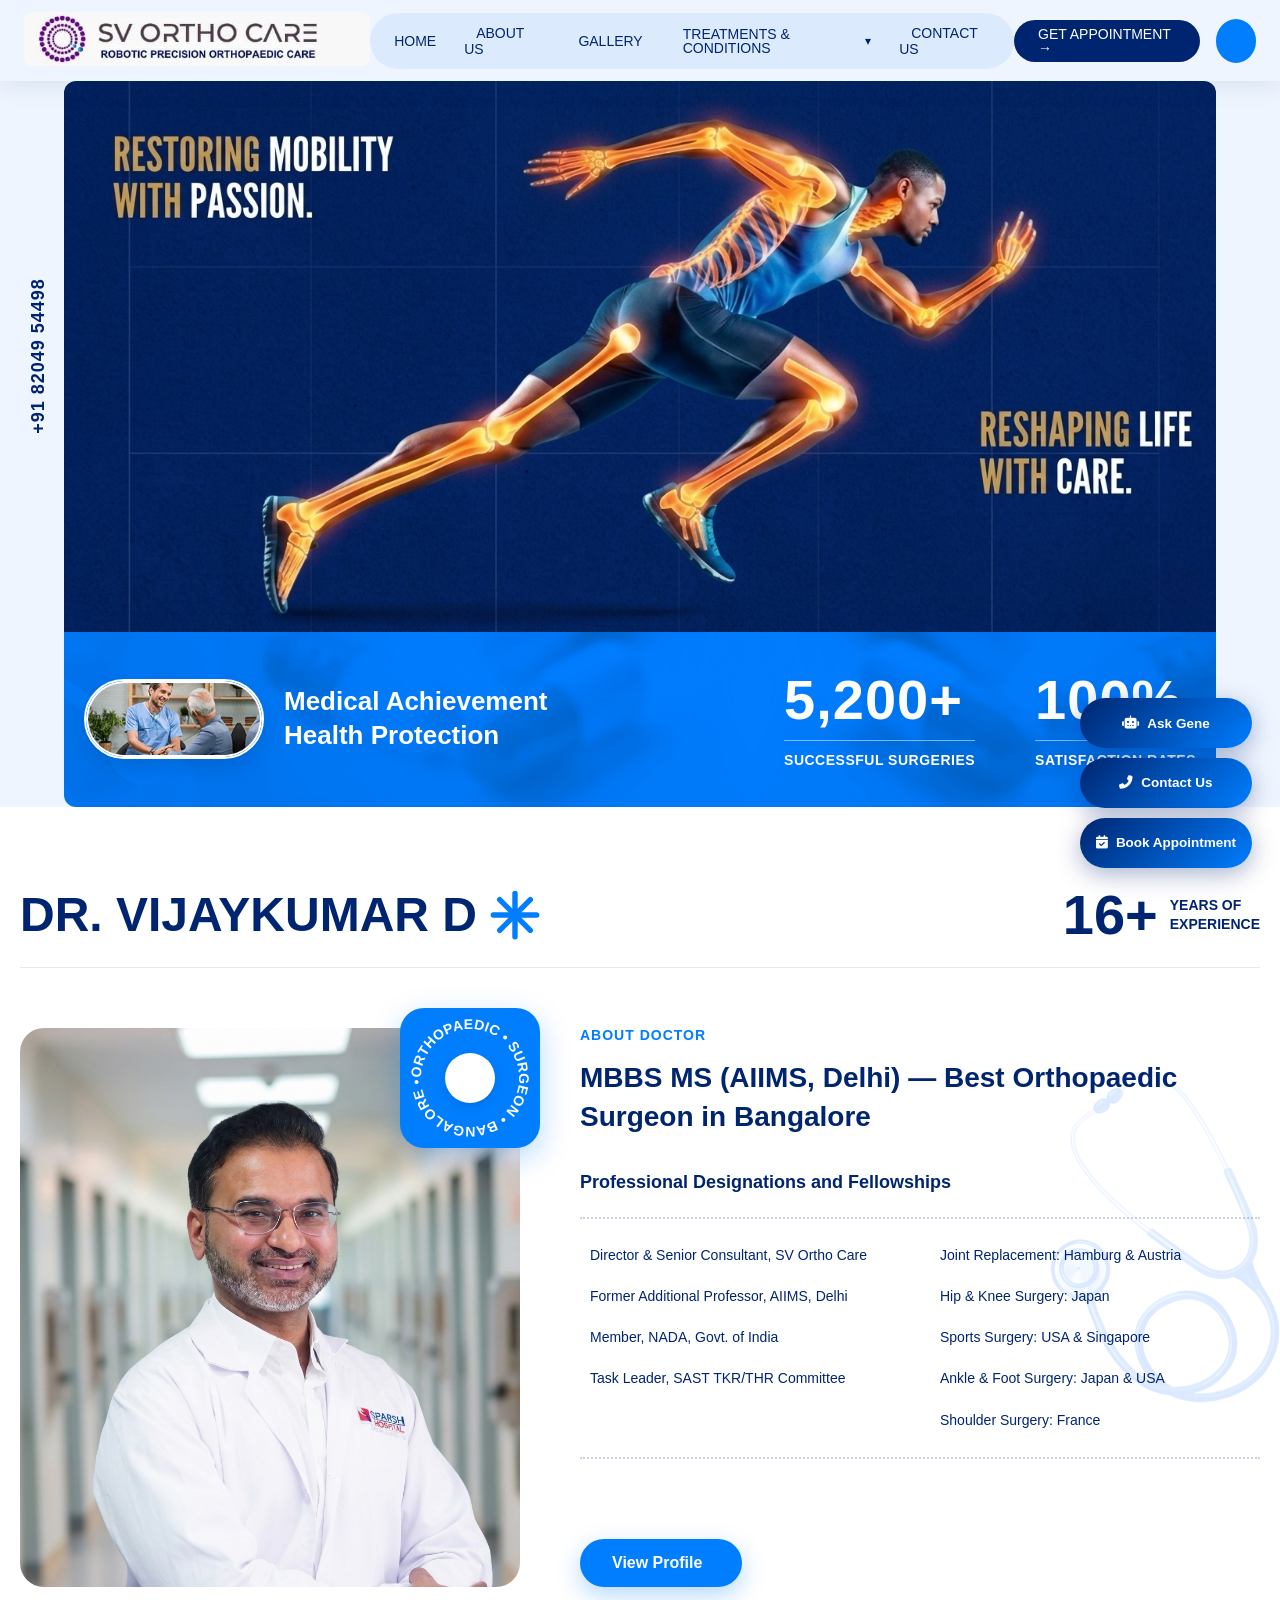
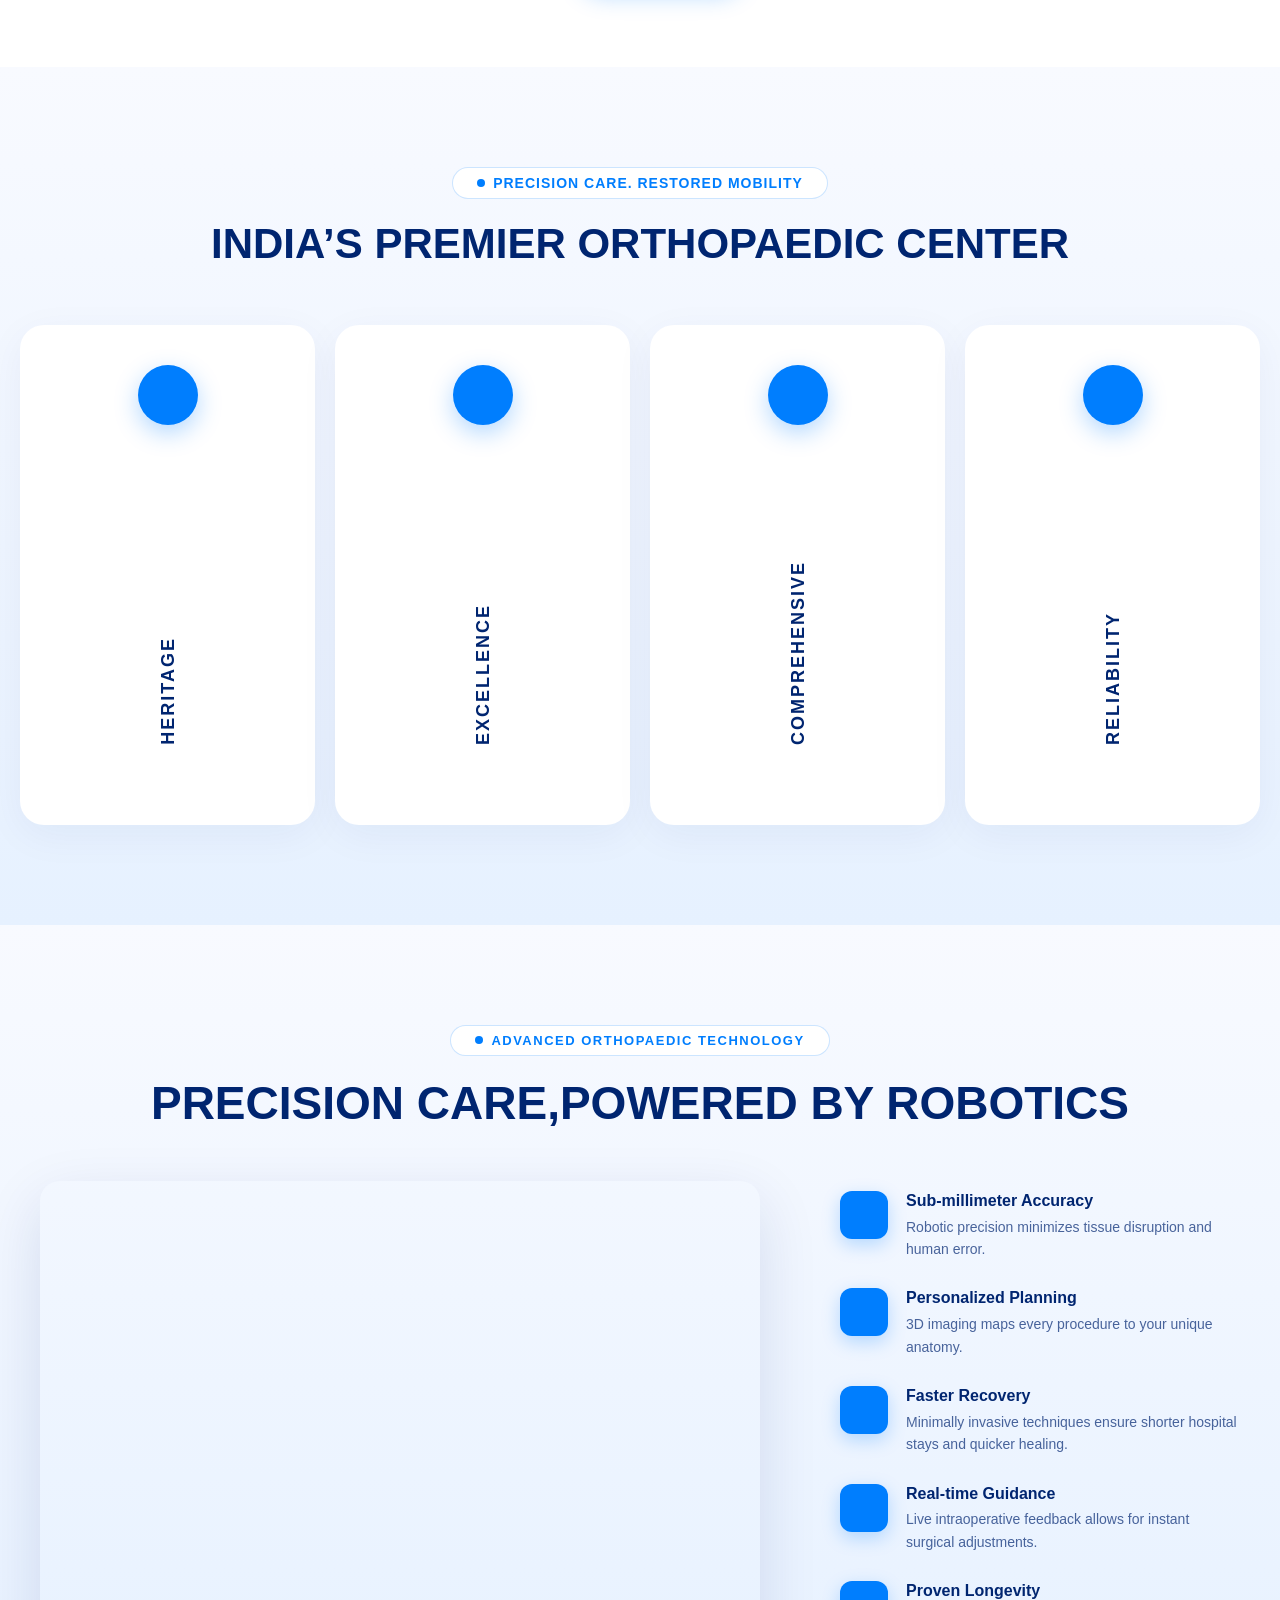
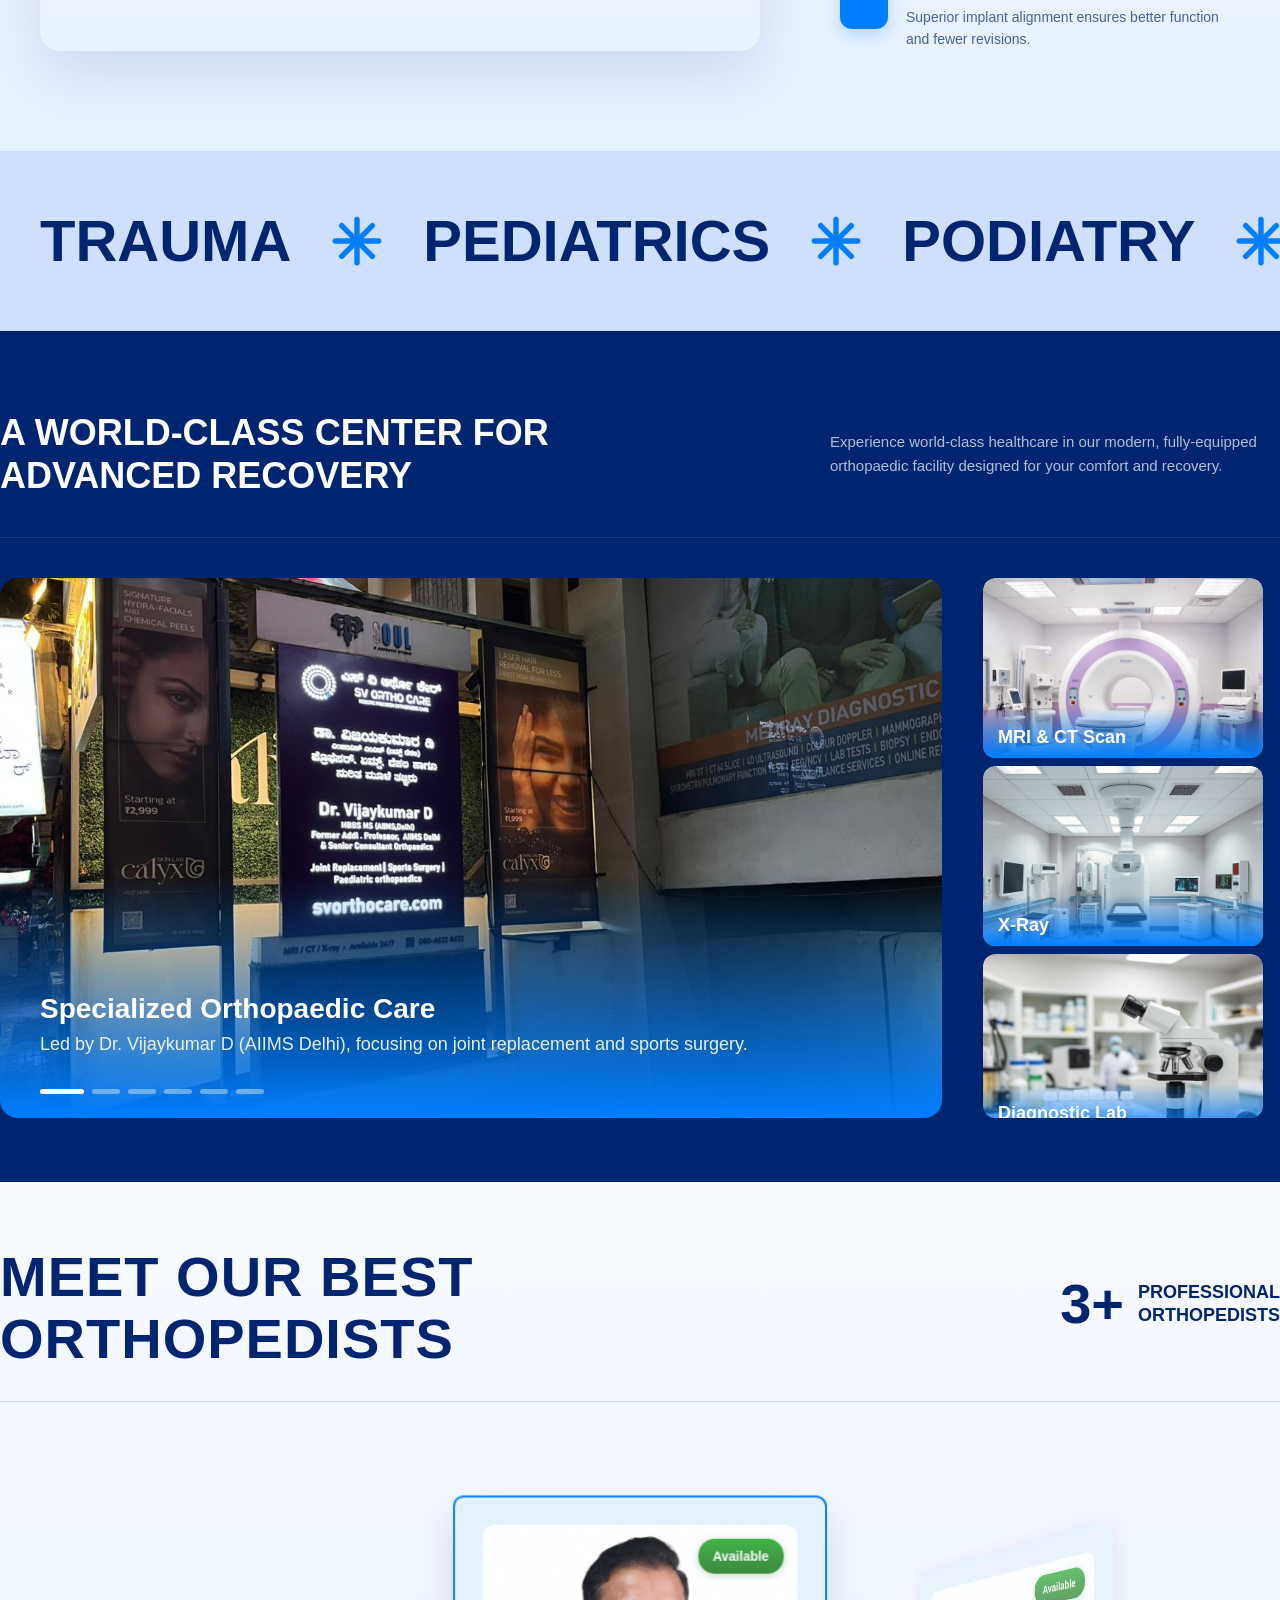
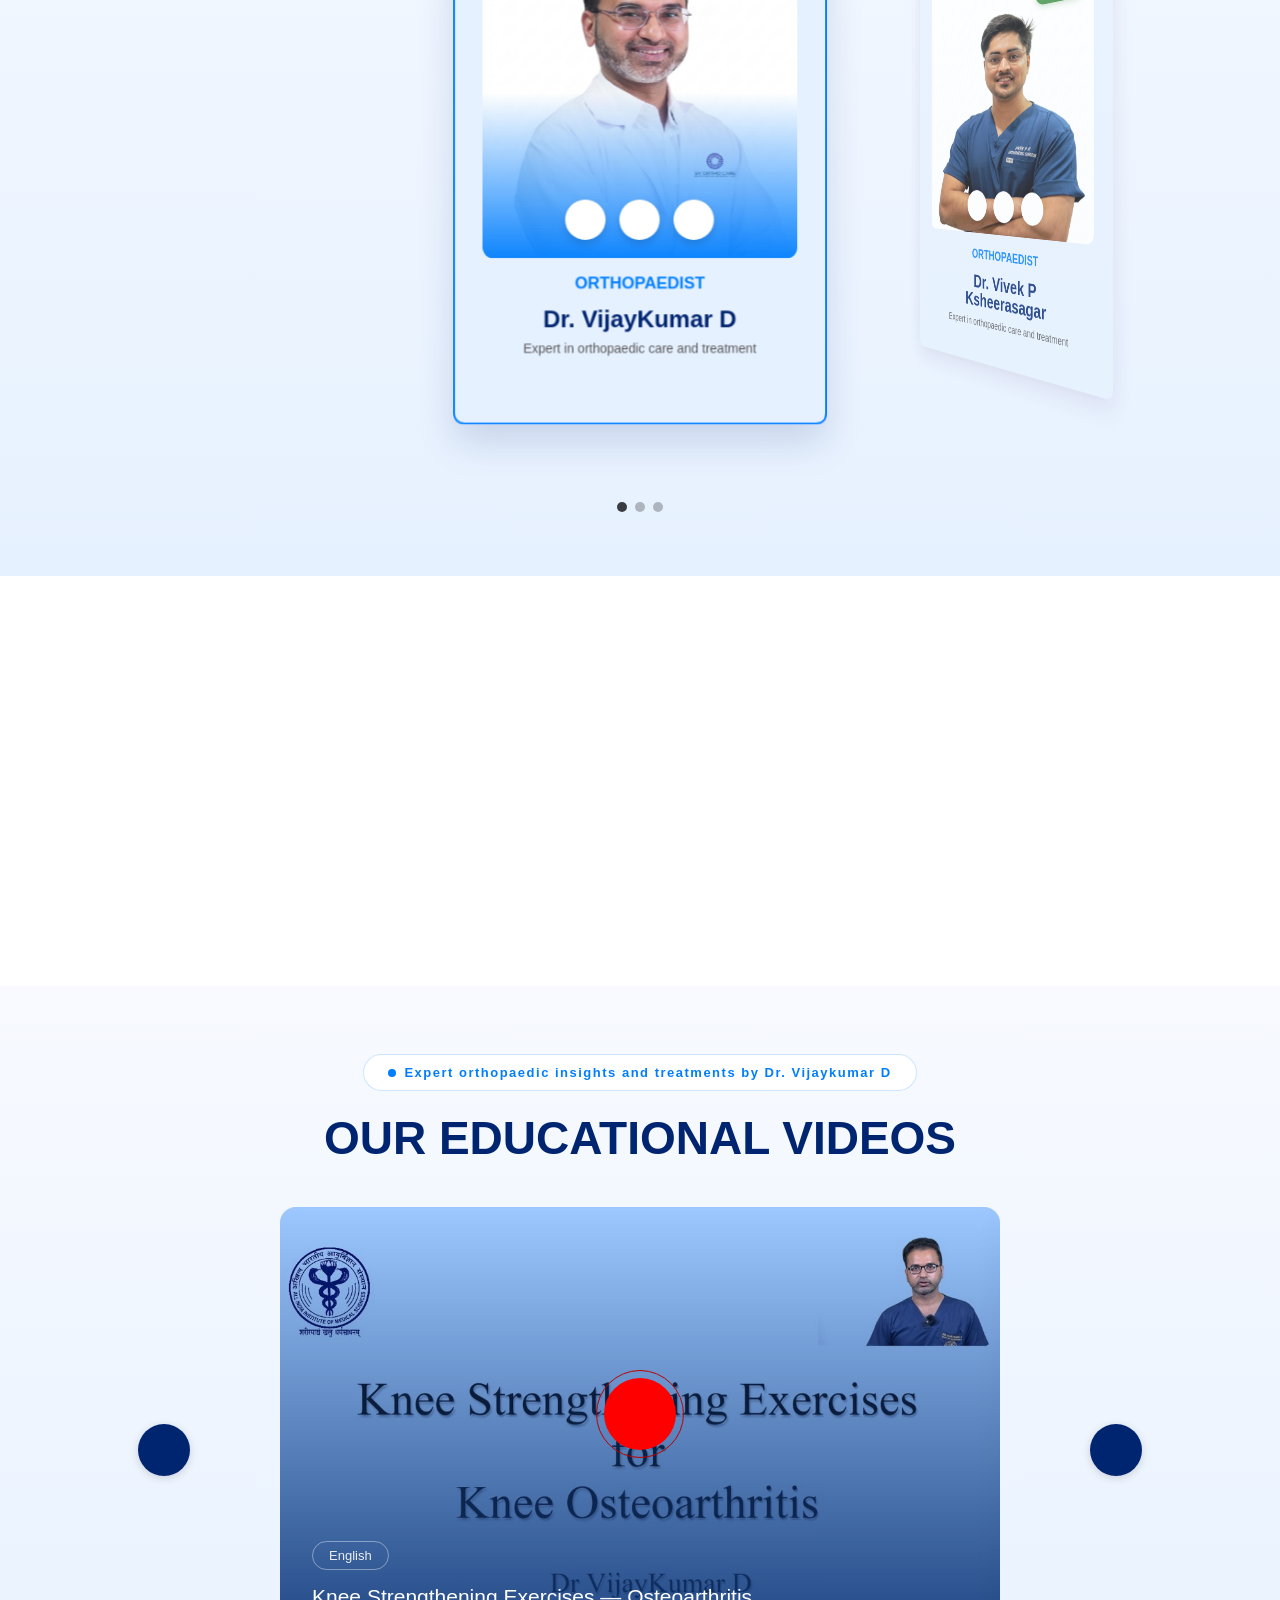
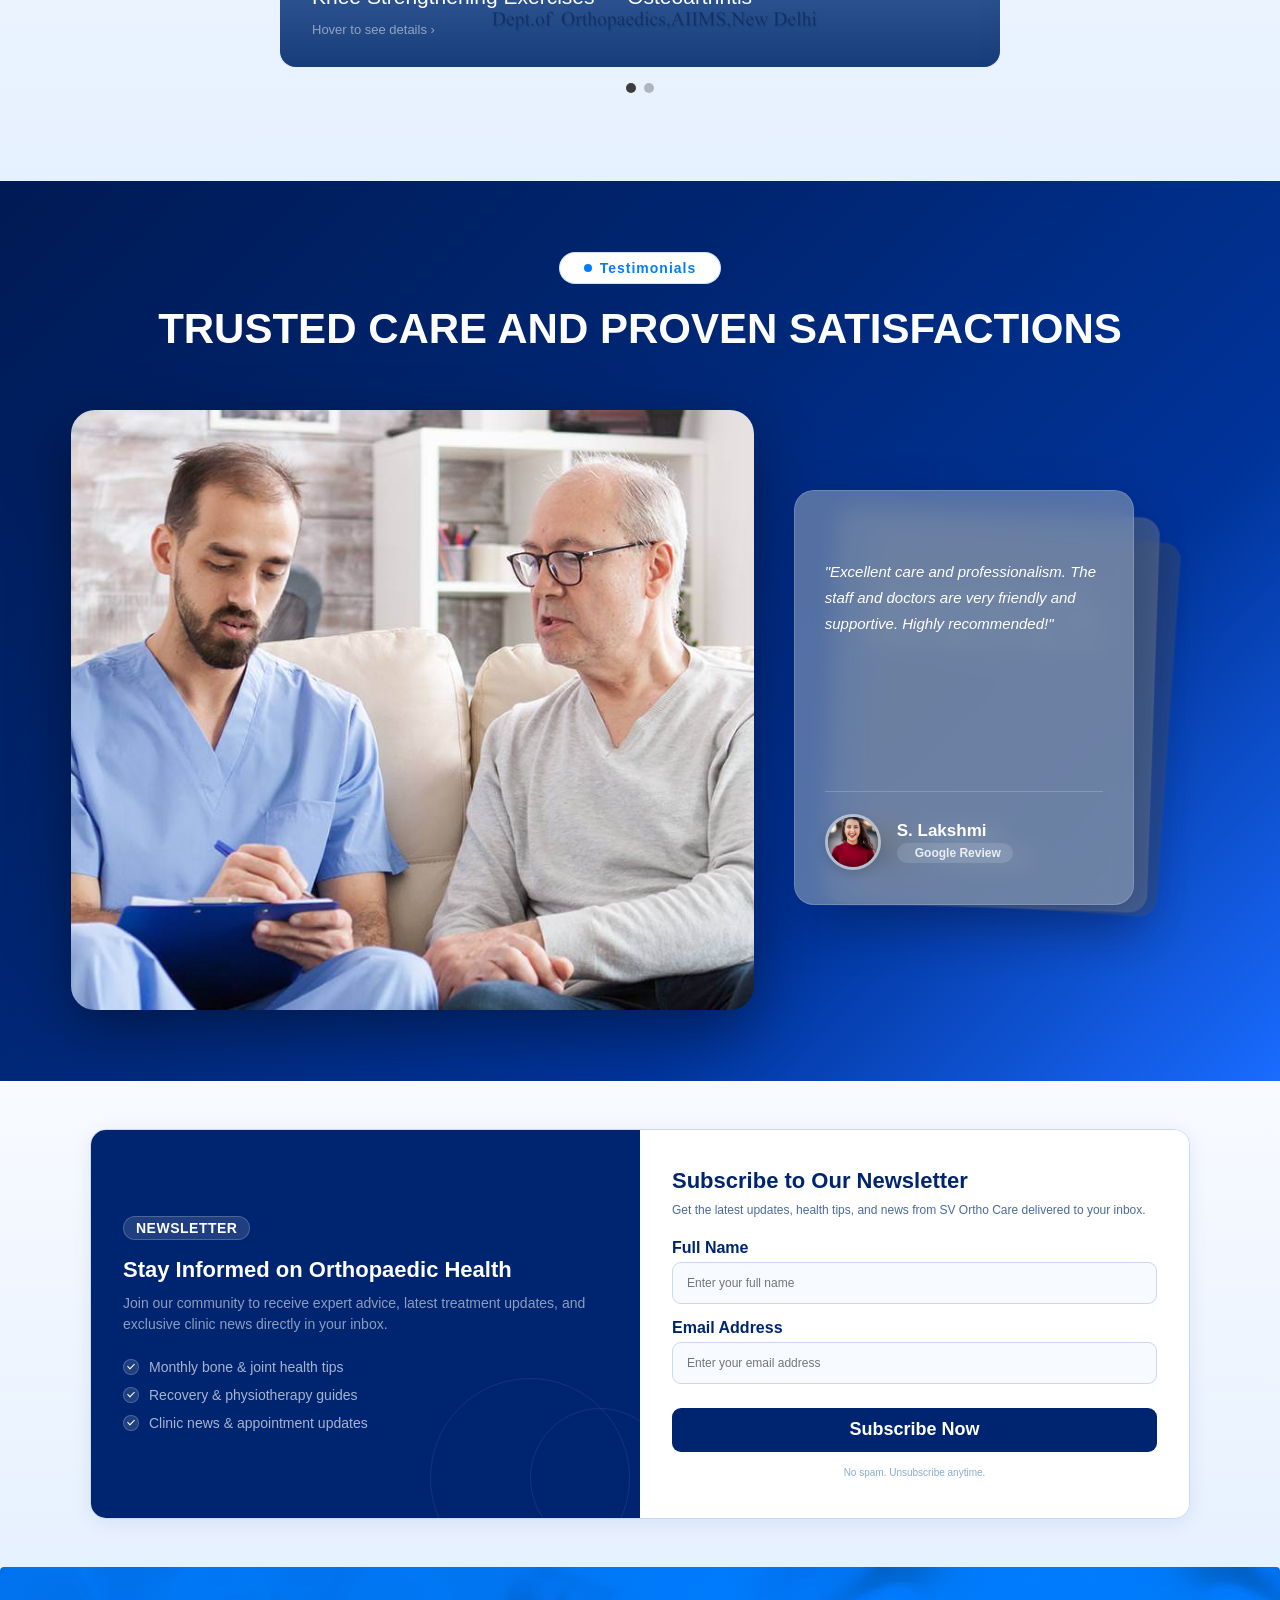
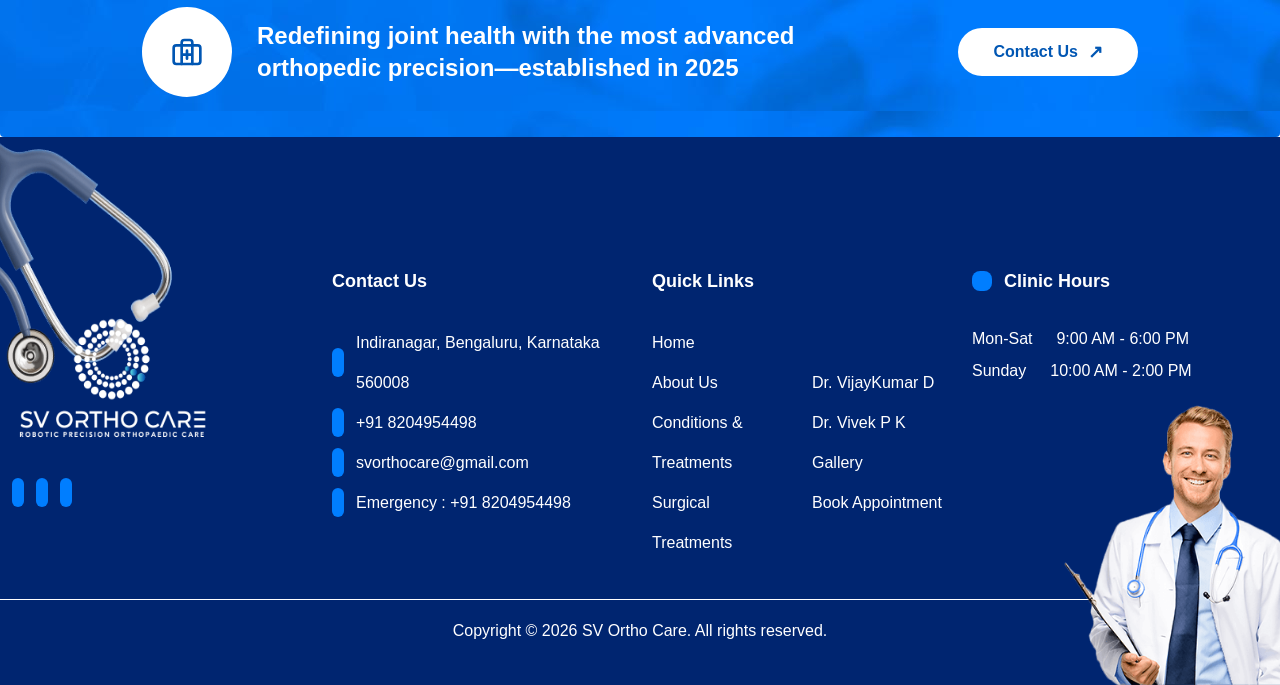
==== commit 3936ff50: "removed all target=_blank on navigatable elements" ====
--- a/index.html
+++ b/index.html
@@ -569,10 +569,10 @@
                         <a href="profile1.html"  class="single-loc-btn" aria-label="View Profile">
                           <ion-icon name="person"></ion-icon>
                         </a>
-                        <a href="https://maps.app.goo.gl/gcCBmJW76nVzUZua8" target="_blank" class="single-loc-btn" aria-label="Location">
+                        <a href="https://maps.app.goo.gl/gcCBmJW76nVzUZua8" class="single-loc-btn" aria-label="Location">
                           <ion-icon name="location"></ion-icon>
                         </a>
-                        <a href="https://web.docterz.in/#/clinics/5033/book_online_appointment"  target="_blank" class="single-loc-btn" aria-label="Book Now">
+                        <a href="https://web.docterz.in/#/clinics/5033/book_online_appointment"  class="single-loc-btn" aria-label="Book Now">
                           <ion-icon name="calendar"></ion-icon>
                         </a>
                       </div>
@@ -599,10 +599,10 @@
                         <a href="profile2.html"  class="single-loc-btn" aria-label="View Profile">
                           <ion-icon name="person"></ion-icon>
                         </a>
-                        <a href="https://maps.app.goo.gl/anG4DSip62u4j77D8" target="_blank" class="single-loc-btn" aria-label="Location">
+                        <a href="https://maps.app.goo.gl/anG4DSip62u4j77D8" class="single-loc-btn" aria-label="Location">
                           <ion-icon name="location"></ion-icon>
                         </a>
-                        <a href="https://web.docterz.in/#/clinics/5033/book_online_appointment" target="_blank" class="single-loc-btn" aria-label="Book Now">
+                        <a href="https://web.docterz.in/#/clinics/5033/book_online_appointment" class="single-loc-btn" aria-label="Book Now">
                           <ion-icon name="calendar"></ion-icon>
                         </a>
                       </div>
@@ -776,7 +776,7 @@
               ></ion-icon>
             </div>
             <hr style="height: 2px; width: 80%; background-color: #fff" />
-            <a href="https://maps.app.goo.gl/b9SeFGT1ndmxsk2G6" target="_blank" style="text-decoration: none; color: inherit; display: flex; flex-direction: column; align-items: center; gap: 24px; width: 100%;">
+            <a href="https://maps.app.goo.gl/b9SeFGT1ndmxsk2G6" style="text-decoration: none; color: inherit; display: flex; flex-direction: column; align-items: center; gap: 24px; width: 100%;">
               <img class="location-logo" src="src/img/location .png" />
               <div class="communication-desc3">
                 962, 12th Main Rd, opp.to Lakme Salon,Doopanahalli,<br />Indiranagar,
@@ -810,7 +810,7 @@
                       <div class="yt-badge yt-badge-blue">English</div>
                       <h3 class="yt-back-title">Physiotherapy for Knee Osteoarthritis</h3>
                       <p class="yt-back-desc">Dr. Vijaykumar D (AIIMS Delhi) utilizes targeted strengthening exercises to reduce pain and improve overall mobility. By integrating evidence-based rehabilitation with precise assessments, he addresses the root cause of discomfort to ensure long-term joint stability. This specialized approach empowers patients to reclaim their physical freedom through sustainable, medically vetted protocols.</p>
-                      <a href="https://www.youtube.com/watch?v=vminONFLauo" target="_blank" class="yt-watch-btn">
+                      <a href="https://www.youtube.com/watch?v=vminONFLauo" class="yt-watch-btn">
                         <ion-icon name="play" style="font-size: 20px;"></ion-icon> Watch on YouTube
                       </a>
                     </div>
@@ -843,7 +843,7 @@
                       <div class="yt-badge yt-badge-blue">हिंदी</div>
                       <h3 class="yt-back-title">घुटने की मजबूती के व्यायाम &mdash; ऑस्टियोआर्थराइटिस</h3>
                       <p class="yt-back-desc">Dr. Vijaykumar D (AIIMS Delhi) utilizes targeted strengthening exercises to reduce pain and improve overall mobility. By integrating evidence-based rehabilitation with precise assessments, he addresses the root cause of discomfort to ensure long-term joint stability. This specialized approach empowers patients to reclaim their physical freedom through sustainable, medically vetted protocols.</p>
-                      <a href="https://www.youtube.com/watch?v=vminONFLauo" target="_blank" class="yt-watch-btn">
+                      <a href="https://www.youtube.com/watch?v=vminONFLauo" class="yt-watch-btn">
                         <ion-icon name="play" style="font-size: 20px;"></ion-icon> Watch on YouTube
                       </a>
                     </div>
